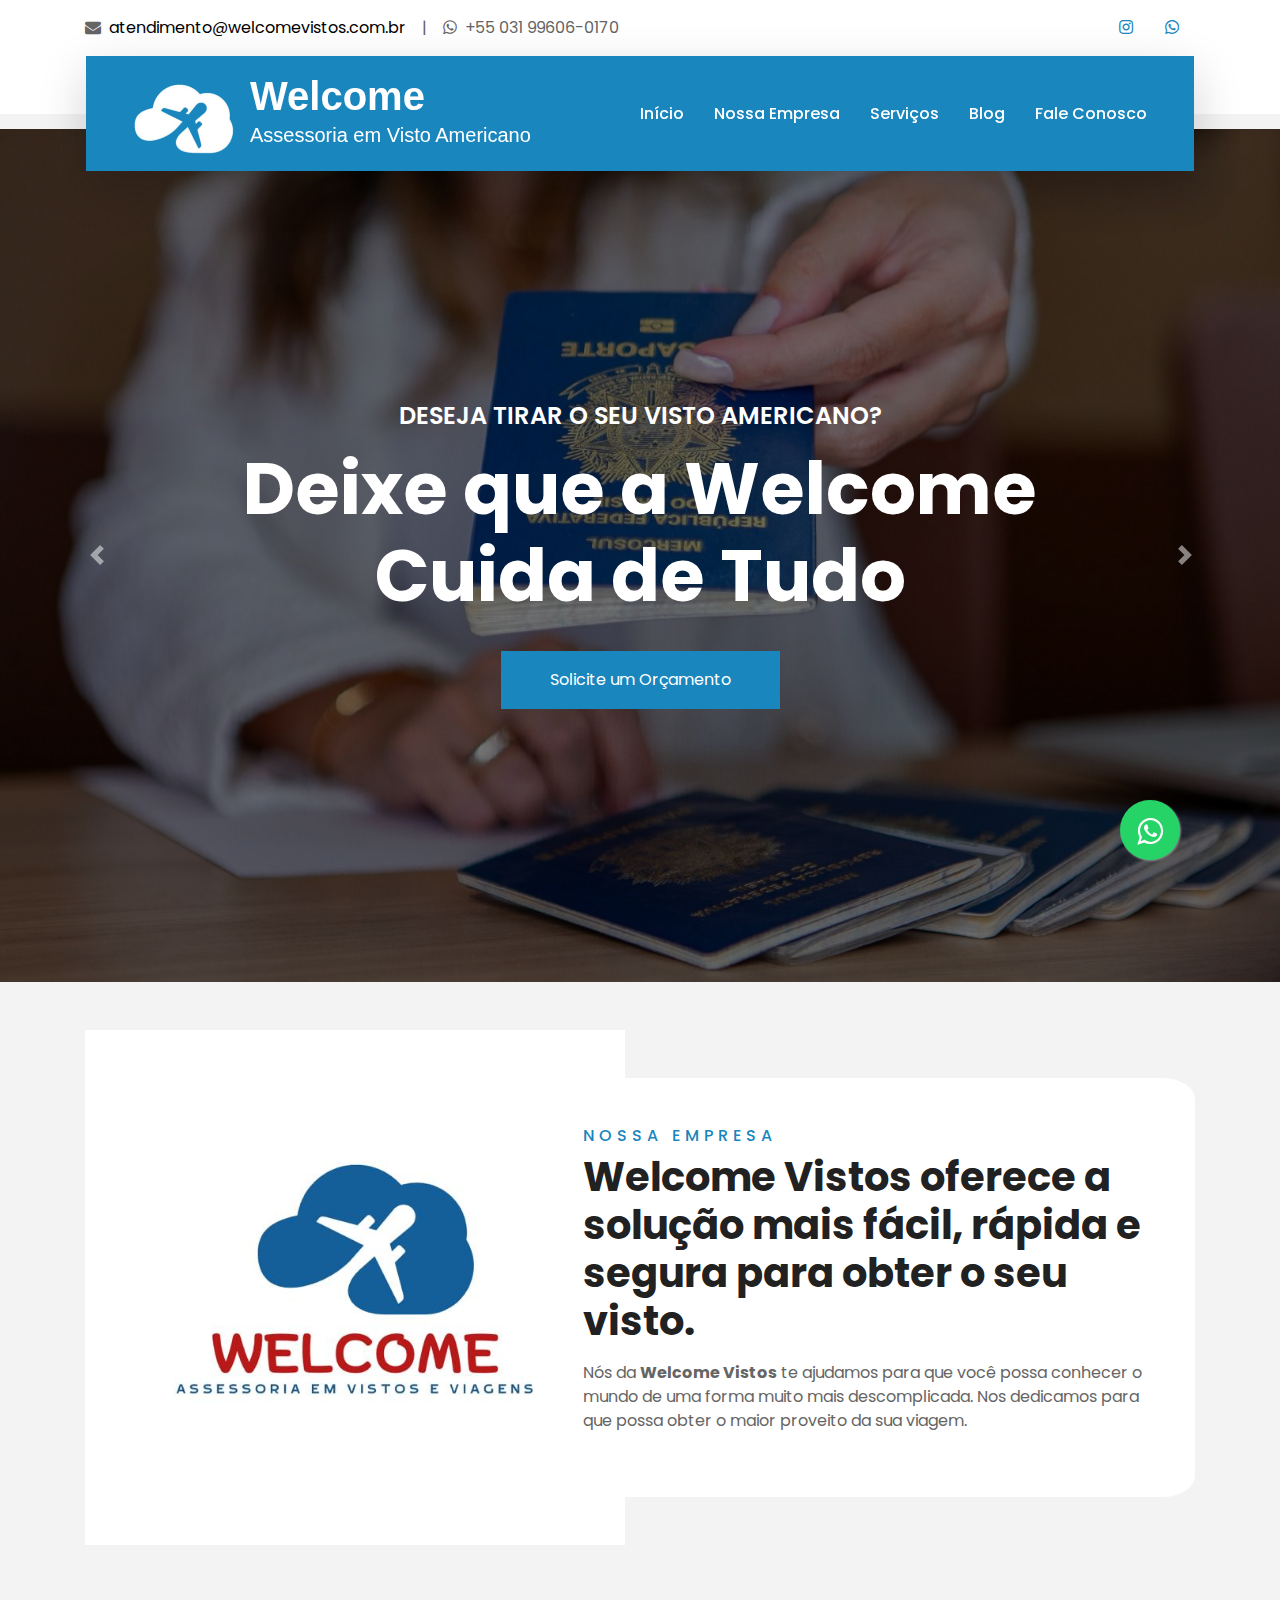
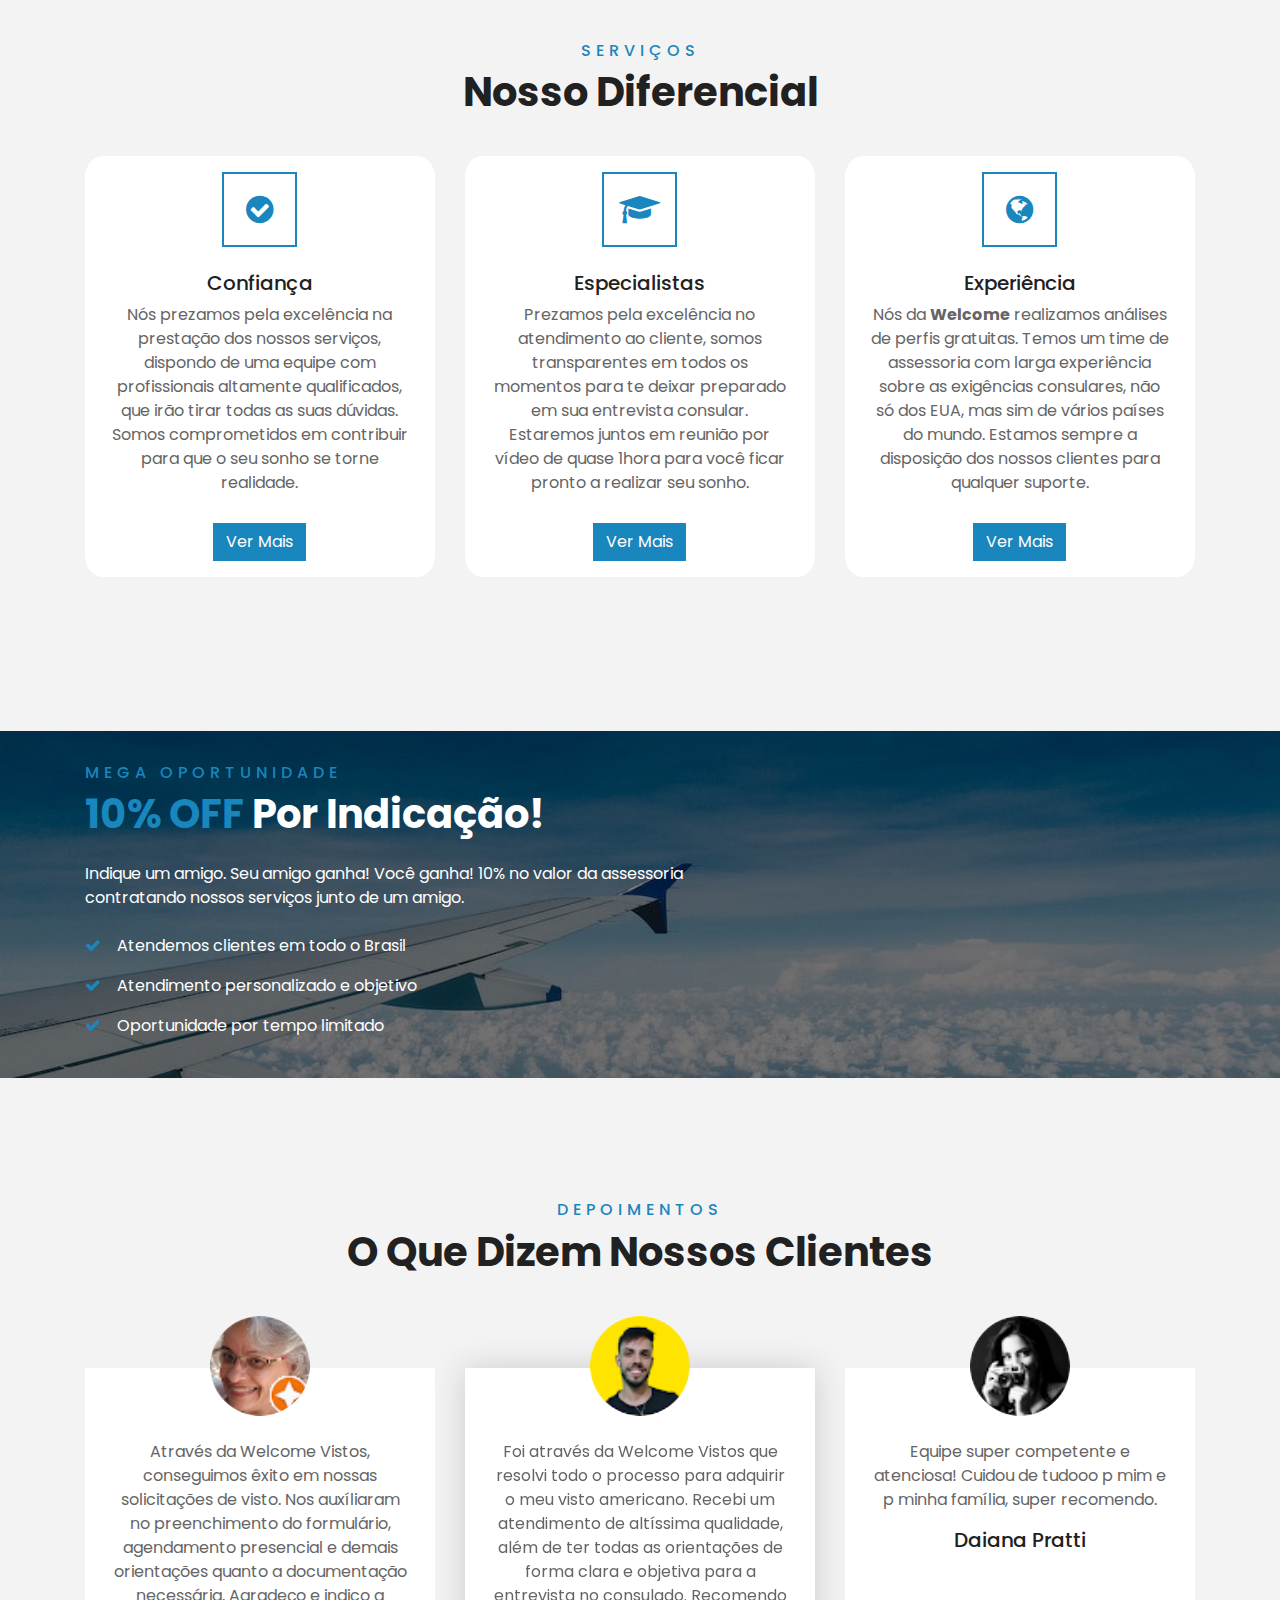
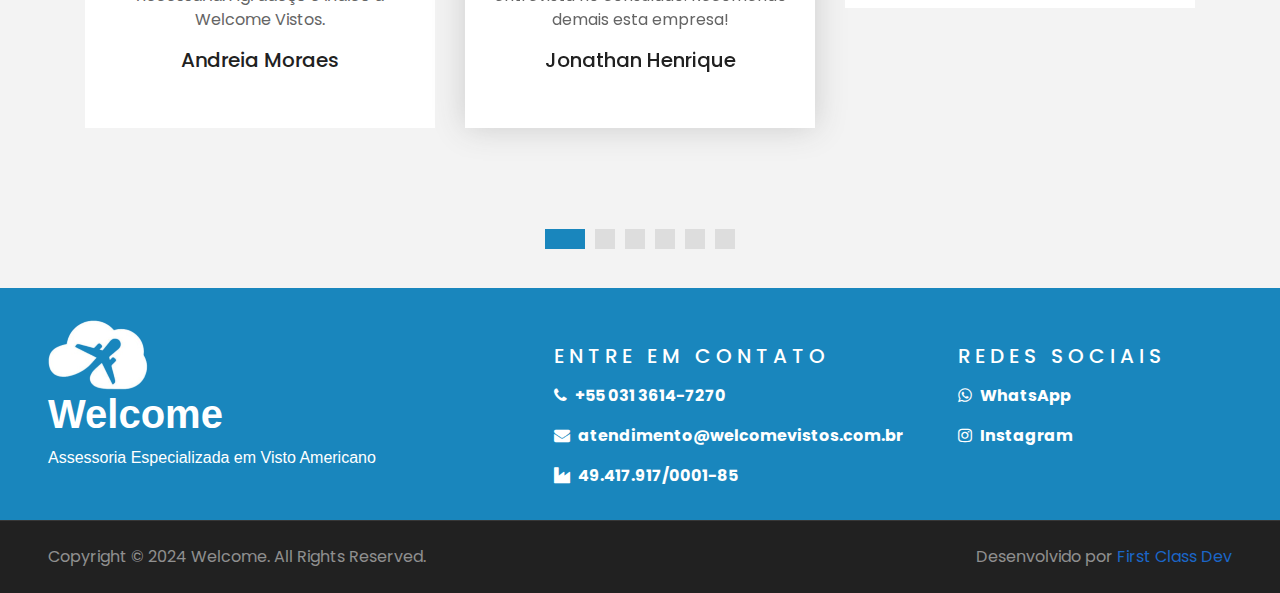
==== index.html @ 3f9b00e1 "Update info" ====
<!DOCTYPE html>
<html lang="en">

<head>
    <meta charset="utf-8">
    <title>Welcome</title>
    <meta content="width=device-width, initial-scale=1.0" name="viewport">
    <meta content="Welcome" name="keywords">
    <meta content="Assesoria Especializada em Visto Americano" name="description">
    <link href="img/Welcome.ico" rel="icon">
    <link rel="preconnect" href="https://fonts.gstatic.com">
    <link href="https://fonts.googleapis.com/css2?family=Poppins:wght@400;500;600;700&display=swap" rel="stylesheet"> 
    <link href="https://cdnjs.cloudflare.com/ajax/libs/font-awesome/5.10.0/css/all.min.css" rel="stylesheet">
    <link href="lib/owlcarousel/assets/owl.carousel.min.css" rel="stylesheet">
    <link href="lib/tempusdominus/css/tempusdominus-bootstrap-4.min.css" rel="stylesheet" />
    <link href="https://fonts.cdnfonts.com/css/biski-trial" rel="stylesheet">
    <link href="css/style.css" rel="stylesheet">
</head>

<body>
    <!-- Topbar Start -->
    <div class="container-fluid bg-light pt-3 d-none d-lg-block">
        <div class="container">
            <div class="row">
                <div class="col-lg-6 text-center text-lg-left mb-2 mb-lg-0">
                    <div class="d-inline-flex align-items-center">
                        <p><i class="fa fa-envelope mr-2"></i><a href="mailto:atendimento@welcomevistos.com.br" style="color: #000000;">atendimento@welcomevistos.com.br</a></p>
                        <p class="text-body px-3">|</p>
                        <p><i class="fa fa-whatsapp mr-2"></i>+55 031 99606-0170</p>
                    </div>
                </div>
                <div class="col-lg-6 text-center text-lg-right">
                    <div class="d-inline-flex align-items-center">
                        <a class="text-primary px-3" href="https://www.instagram.com/welcomevistos/">
                            <i class="fab fa-instagram"></i>
                        </a>
                        <a class="text-primary px-3" href="https://wa.me/5531996060170">
                            <i class="fab fa-whatsapp"></i>
                        </a>
                    </div>
                </div>
            </div>
        </div>
    </div>
    <!-- Topbar End -->

    <!-- Navbar Start -->
    <div class="container-fluid position-relative nav-bar p-0">
        <div class="container-lg position-relative p-0 px-lg-3" style="z-index: 9;">
            <nav class="navbar navbar-expand-lg bg-azul navbar-light shadow-lg py-3 py-lg-0 pl-3 pl-lg-5">
                <a href="" class="navbar-brand">
                    <img src="img/aviao-removebg-preview (1).png" alt="Image">
                </a>
                <a href="" class="navbar-brand">
                    <h1 class="m-0 text-primary"><span class="text-light-navbar">Welcome</h1>
                    <p span class="text-light-navbar">Assessoria em Visto Americano</p>
                </a>
                <button type="button" class="navbar-toggler" data-toggle="collapse" data-target="#navbarCollapse">
                    <span class="navbar-toggler-icon"><i class="fa fa-2x fa-bars mx-auto mb-4"></i></span>
                </button>
                <div class="collapse navbar-collapse justify-content-between px-3" id="navbarCollapse">
                    <div class="navbar-nav ml-auto py-0">
                        <a href="./index.html" class="nav-item nav-link active">Início</a>
                        <a href="./about.html" class="nav-item nav-link">Nossa Empresa</a>
                        <a href="./service.html" class="nav-item nav-link">Serviços</a>
                        <a href="./blog.html" class="nav-item nav-link">Blog</a>
                        <a href="./contact.html" class="nav-item nav-link">Fale Conosco</a>
                    </div>
                </div>
            </nav>
        </div>
    </div>
    <!-- Navbar End -->

    <!-- Carousel Start -->
    <div class="container-fluid p-0">
        <div id="header-carousel" class="carousel slide" data-ride="carousel">
            <div class="carousel-inner">
                <div class="carousel-item active">
                    <img class="w-100" src="img/Angela/imgA_03.jpg" alt="Image">
                    <div class="carousel-caption d-flex flex-column align-items-center justify-content-center">
                        <div class="p-3" style="max-width: 900px;">
                            <h4 class="text-white text-uppercase mb-md-3">Deseja tirar o seu visto americano?</h4>
                            <h1 class="display-3 text-white mb-md-4">Deixe que a Welcome Cuida de Tudo</h1>
                            <a href="./contact.html" class="btn btn-primary py-md-3 px-md-5 mt-2">Solicite um Orçamento</a>
                        </div>
                    </div>
                </div>
                <div class="carousel-item">
                    <img class="w-100" src="img/Angela/imgA_02.jpg" alt="Image">
                    <div class="carousel-caption d-flex flex-column align-items-center justify-content-center">
                        <div class="p-3" style="max-width: 900px;">
                            <h4 class="text-white text-uppercase mb-md-3">Assessoria Profissional Completa</h4>
                            <h1 class="display-3 text-white mb-md-4">Análise de Perfil<br/>100% Gratuita</h1>
                            <a href="./service.html" class="btn btn-primary py-md-3 px-md-5 mt-2">Saiba Mais</a>
                        </div>
                    </div>
                </div>
                <div class="carousel-item">
                    <img class="w-100" src="img/Angela/imgA_04.jpg" alt="Image">
                    <div class="carousel-caption d-flex flex-column align-items-center justify-content-center">
                        <div class="p-3" style="max-width: 900px;">
                            <h4 class="text-white text-uppercase mb-md-3">Precisa de um passaporte?</h4>
                            <h1 class="display-3 text-white mb-md-4">Viaje Tranquilo com a Welcome</h1>
                            <a href="#sobre" class="btn btn-primary py-md-3 px-md-5 mt-2">Descubra Agora</a>
                        </div>
                    </div>
                </div>
                <div class="carousel-item">
                    <img class="w-100" src="img/Angela/imgA_05.jpg" alt="Image">
                    <div class="carousel-caption d-flex flex-column align-items-center justify-content-center">
                        <div class="p-3" style="max-width: 900px;">
                            <h4 class="text-white text-uppercase mb-md-3">Assessoria em Vistos e Viagens</h4>
                            <h1 class="display-3 text-white mb-md-4">A Viagem dos Seus Sonhos Começa Aqui</h1>
                            <a href="#sobre" class="btn btn-primary py-md-3 px-md-5 mt-2">Descubra Agora</a>
                        </div>
                    </div>
                </div>
            </div>
            <a class="carousel-control-prev" href="#header-carousel" data-slide="prev">
                <div class="btn" style="width: 45px; height: 45px;">
                    <span class="carousel-control-prev-icon mb-n2"></span>
                </div>
            </a>
            <a class="carousel-control-next" href="#header-carousel" data-slide="next">
                <div class="btn" style="width: 45px; height: 45px;">
                    <span class="carousel-control-next-icon mb-n2"></span>
                </div>
            </a>
        </div>
    </div>
    <!-- Carousel End -->

    <!-- About Start -->
    <div class="container-fluid py-5" id="sobre">
        <div class="container pt-5">
            <div class="row">
                <div class="col-lg-6 pt-5 pb-lg-5" style="min-height: 500px;">
                    <div class="position-relative h-100">
                        <img class="position-absolute w-100 h-100" src="img/logo_index.jpg" style="object-fit: cover;">
                    </div>
                </div>
                <div class="col-lg-6 pt-5 pb-lg-5">
                    <div class="about-text bg-white-border p-4 p-lg-5 my-lg-5">
                        <h6 class="text-primary text-uppercase" style="letter-spacing: 5px;" >Nossa Empresa</h6>
                        <h1 class="mb-3">Welcome Vistos oferece a solução mais fácil, rápida e segura para obter o seu visto.</h1>
                        <p>
                            Nós da <b>Welcome Vistos</b> te ajudamos para que você possa conhecer o mundo de uma forma muito mais descomplicada. 
                            Nos dedicamos para que possa obter o maior proveito da sua viagem.
                        </p>
                    </div>
                </div>
            </div>
        </div>
    </div>
    <!-- About End -->

    <!-- Service Start -->
    <div class="container-fluid py-5">
        <div class="container pt-5 pb-3">
            <div class="text-center mb-3 pb-3">
                <h6 class="text-primary text-uppercase" style="letter-spacing: 5px;">Serviços</h6>
                <h1>Nosso Diferencial</h1>
            </div>
            <div class="row">
                <div class="col-lg-4 col-md-6 mb-4">
                    <div class="service-item bg-white-border text-center mb-2 py-5 px-4">
                        <i class="fa fa-2x fa-check-circle mx-auto mb-4"></i>
                        <h5 class="mb-2">Confiança</h5>
                        <p class="m-0">
                            Nós prezamos pela excelência na prestação dos nossos serviços, dispondo de uma equipe 
                            com profissionais altamente qualificados, que irão tirar todas as suas dúvidas. Somos 
                            comprometidos em contribuir para que o seu sonho se torne realidade.
                        </p><br/>
                        <a href="service.html" class="btn btn-primary mt-1">Ver Mais</a>
                    </div>
                </div>
                <div class="col-lg-4 col-md-6 mb-4">
                    <div class="service-item bg-white-border text-center mb-2 py-5 px-4">
                        <i class="fa fa-2x fa-graduation-cap mx-auto mb-4"></i>
                        <h5 class="mb-2">Especialistas</h5>
                        <p class="m-0">
                            Prezamos pela excelência no atendimento ao cliente, somos transparentes em todos os momentos 
                            para te deixar preparado em sua entrevista consular. Estaremos juntos em reunião por vídeo 
                            de quase 1hora para você ficar pronto a realizar seu sonho.
                        </p><br/>
                        <a href="service.html" class="btn btn-primary mt-1">Ver Mais</a>
                    </div>
                </div>
                <div class="col-lg-4 col-md-6 mb-4">
                    <div class="service-item bg-white-border text-center mb-2 py-5 px-4">
                        <i class="fa-2x fa fa-globe mx-auto mb-4"></i>
                        <h5 class="mb-2">Experiência</h5>
                        <p class="m-0">
                            Nós da <b>Welcome</b> realizamos análises de perfis gratuitas. Temos um time de assessoria com larga
                            experiência sobre as exigências consulares, não só dos EUA, mas sim de vários 
                            países do mundo. Estamos sempre a disposição dos nossos clientes para qualquer suporte.
                        </p><br/>
                        <a href="service.html" class="btn btn-primary mt-1">Ver Mais</a>
                    </div>
                </div>
            </div>
        </div>
    </div>
    <!-- Service End -->

    <!-- Registration Start -->
    <div class="container-fluid bg-registration py-5" style="margin: 90px 0;">
        <div class="container py-5">
            <div class="row align-items-center">
                <div class="col-lg-7 mb-5 mb-lg-0">
                    <div class="mb-4">
                        <h6 class="text-primary text-uppercase" style="letter-spacing: 5px;">Mega Oportunidade</h6>
                        <h1 class="text-white"><span class="text-primary">10% OFF </span> Por Indicação!</h1>
                    </div>
                    <p class="text-white">
                        Indique um amigo. Seu amigo ganha! Você ganha! 10% no valor da assessoria contratando nossos serviços junto de um amigo.
                    </p>
                    <ul class="list-inline text-white m-0">
                        <li class="py-2"><i class="fa fa-check text-primary mr-3"></i>Atendemos clientes em todo o Brasil</li>
                        <li class="py-2"><i class="fa fa-check text-primary mr-3"></i>Atendimento personalizado e objetivo</li>
                        <li class="py-2"><i class="fa fa-check text-primary mr-3"></i>Oportunidade por tempo limitado</li>
                    </ul>
                </div>
                <div class="col-lg-5">
                    <!-- <div class="card border-0">
                        <div class="card-header bg-primary text-center p-4">
                            <h1 class="text-white m-0">Entre em Contato</h1>
                        </div>
                        <div class="card-body rounded-bottom bg-white p-5">
                            <form>
                                <div class="form-group">
                                    <input type="text" class="form-control p-4" placeholder="Nome Completo" required="required" />
                                </div>
                                <div class="form-group">
                                    <input type="email" class="form-control p-4" placeholder="Email" required="required" />
                                </div>
                                <div class="form-group">
                                    <select class="custom-select px-4" style="height: 47px;">
                                        <option selected>Sua Situação</option>
                                        <option value="1">Tirar o Visto</option>
                                        <option value="2">Renovar o Visto</option>
                                    </select>
                                </div>
                                <div>
                                    <button class="btn btn-primary btn-block py-3" type="submit">Enviar</button>
                                </div>
                            </form>
                        </div>
                    </div> -->
                </div>
            </div>
        </div>
    </div>
    <!-- Registration End -->

    <!-- Testimonial Start -->
    <div class="container-fluid py-5">
        <div class="container py-5">
            <div class="text-center mb-3 pb-3">
                <h6 class="text-primary text-uppercase" style="letter-spacing: 5px;">Depoimentos</h6>
                <h1>O Que Dizem Nossos Clientes</h1>
            </div>
            <div class="owl-carousel testimonial-carousel">
                <div class="text-center pb-4">
                    <img class="img-fluid-feedback mx-auto" src="./img/feedback/cli01.png" style="width: 100px; height: 100px;" >
                    <div class="testimonial-text bg-white p-4 mt-n5">
                        <p class="mt-5">
                            Foi através da Welcome Vistos que resolvi todo o processo para adquirir o meu visto americano. 
                            Recebi um atendimento de altíssima qualidade, além de ter todas as orientações de forma clara 
                            e objetiva para a entrevista no consulado. Recomendo demais esta empresa!
                        </p>
                        <h5 class="text-truncate">Jonathan Henrique</h5>
                    </div>
                </div>
                <div class="text-center">
                    <img class="img-fluid-feedback mx-auto" src="./img/feedback/cli02.png" style="width: 100px; height: 100px;" >
                    <div class="testimonial-text bg-white p-4 mt-n5">
                        <p class="mt-5">
                            Equipe super competente e atenciosa! Cuidou de tudooo p mim e p minha família, super recomendo.
                        </p>
                        <h5 class="text-truncate">Daiana Pratti</h5>
                    </div>
                </div>
                <div class="text-center">
                    <img class="img-fluid-feedback mx-auto" src="./img/feedback/cli04.png" style="width: 100px; height: 100px;" >
                    <div class="testimonial-text bg-white p-4 mt-n5">
                        <p class="mt-5">
                            Precisei renovar um visto em cima da hora e só a passagem para Brasília me custaria R$2.000,00. 
                            Contratei a Welcome Vistos e o despachante deles foi no meu lugar e resolveu tudo pra mim. 
                            A economia de tempo e dinheiro foi enorme. Antes de contrata-los cotei com outras empresas de 
                            BH mas nenhuma outra conseguiu me atender devido ao prazo curto; a welcome me atendeu e resolveu.
                        </p>
                        <h5 class="text-truncate">Carlos Augusto Branco</h5>
                    </div>
                </div>
                <!-- <div class="text-center">
                    <img class="img-fluid-feedback mx-auto" src="./img/feedback/cli05.png" style="width: 100px; height: 100px;" >
                    <div class="testimonial-text bg-white p-4 mt-n5">
                        <p class="mt-5">
                            Amei o trabalho! Foram muito rápidos!
                        </p>
                        <h5 class="text-truncate">Júnia Dayrell</h5>
                    </div>
                </div> -->
                <!-- <div class="text-center">
                    <img class="img-fluid-feedback mx-auto" src="./img/feedback/cli06.png" style="width: 100px; height: 100px;" >
                    <div class="testimonial-text bg-white p-4 mt-n5">
                        <p class="mt-5">Atendimento excelente, trasmite confiança e resultado!!!!
                        </p>
                        <h5 class="text-truncate">Rafael Bachega Magela</h5>
                    </div>
                </div>
                <div class="text-center">
                    <img class="img-fluid-feedback mx-auto" src="./img/feedback/cli07.png" style="width: 100px; height: 100px;" >
                    <div class="testimonial-text bg-white p-4 mt-n5">
                        <p class="mt-5">Empresa de confiança, suporte excelente. Minha família tirou o visto com muita agilidade!!! Recomendo
                        </p>
                        <h5 class="text-truncate">Vivian Coelho</h5>
                    </div>
                </div>
                <div class="text-center">
                    <img class="img-fluid-feedback mx-auto" src="./img/feedback/cli08.png" style="width: 100px; height: 100px;" >
                    <div class="testimonial-text bg-white p-4 mt-n5">
                        <p class="mt-5">Excelente serviço prestado. Pessoal muito prestativo e atencioso, tiraram todas minhas dúvidas sem demora. Recomendo!!! Meu processo foi facilitado e deu tudo certo!
                        </p>
                        <h5 class="text-truncate">Murilo Freitas</h5>
                    </div>
                </div>
                <div class="text-center">
                    <img class="img-fluid-feedback mx-auto" src="./img/feedback/cli09.png" style="width: 100px; height: 100px;" >
                    <div class="testimonial-text bg-white p-4 mt-n5">
                        <p class="mt-5">Ainda não realizei o meu processo com eles, mas em breve eu e minha família iremos tirar o visto americano para ir na copa do mundo e irei contratar a assessoria da Welcome com certeza, pois tenho recebido ótimas recomendações.
                        </p>
                        <h5 class="text-truncate">Alexandre De Souza</h5>
                    </div>
                </div>
                <div class="text-center">
                    <img class="img-fluid-feedback mx-auto" src="./img/feedback/cli10.png" style="width: 100px; height: 100px;" >
                    <div class="testimonial-text bg-white p-4 mt-n5">
                        <p class="mt-5">Foi um serviço maravilhoso. Sempre disponíveis e auxiliaram em todas as fases.<br>Recomendo.
                        </p>
                        <h5 class="text-truncate">Helena Drummond</h5>
                    </div>
                </div>
                <div class="text-center">
                    <img class="img-fluid-feedback mx-auto" src="./img/feedback/cli11.png" style="width: 100px; height: 100px;" >
                    <div class="testimonial-text bg-white p-4 mt-n5">
                        <p class="mt-5">Fiz contato com a Welcome Vistos e tiraram todas as minhas dúvidas. Equipe nota 10.
                        </p>
                        <h5 class="text-truncate">Alexandre Rodrigues Souza</h5>
                    </div>
                </div>
                <div class="text-center">
                    <img class="img-fluid-feedback mx-auto" src="./img/feedback/cli12.png" style="width: 100px; height: 100px;" >
                    <div class="testimonial-text bg-white p-4 mt-n5">
                        <p class="mt-5">Nossa experiência com a Welcome foi perfeita. Refizemos os nossos vistos americanos e deu tudo certinho!! Economizamos tempo e nos deu muita segurança.
                        </p>
                        <h5 class="text-truncate">Fátima Diniz</h5>
                    </div>
                </div>
                <div class="text-center">
                    <img class="img-fluid-feedback mx-auto" src="./img/feedback/cli13.png" style="width: 100px; height: 100px;" >
                    <div class="testimonial-text bg-white p-4 mt-n5">
                        <p class="mt-5">Excelentea o atendimento, informações precisas e a Ângela foi de uma educação incrível...tudo muito rápido e seguro, recomendo!!!
                        </p>
                        <h5 class="text-truncate">Ana Tolentino</h5>
                    </div>
                </div>
                <div class="text-center">
                    <img class="img-fluid-feedback mx-auto" src="./img/feedback/cli14.png" style="width: 100px; height: 100px;" >
                    <div class="testimonial-text bg-white p-4 mt-n5">
                        <p class="mt-5">O serviço prestado foi excepcional em todos os aspectos. Desde o atendimento de altíssima qualidade até a execução do processo de forma ágil e sem nenhum imprevisto, toda a experiência foi marcada por profissionalismo e eficiência.
                        </p>
                        <h5 class="text-truncate">Renato Figueiredo</h5>
                    </div>
                </div> -->
                <div class="text-center">
                    <img class="img-fluid-feedback mx-auto" src="./img/feedback/cli15.png" style="width: 100px; height: 100px;" >
                    <div class="testimonial-text bg-white p-4 mt-n5">
                        <p class="mt-5">
                            Atendimento e qualidade impecáveis! Fomos muito bem orientados e conduzidos pela senhorita Angela para conseguir nosso visto americano. Desde o adiantamento da entrevista em quase 7 meses até as principais dicas durante a entrevista! Indico a empresa com total confiança!
                        </p>
                        <h5 class="text-truncate">Marcelo Bernardes</h5>
                    </div>
                </div>
                <div class="text-center">
                    <img class="img-fluid-feedback mx-auto" src="./img/feedback/cli16.png" style="width: 100px; height: 100px;" >
                    <div class="testimonial-text bg-white p-4 mt-n5">
                        <p class="mt-5">
                            O serviço prestado superou as expectativas, apesar da distância geográfica, todo atendimento ocorreu on-line e ficamos super satisfeitos com o resultado, fizemos duas renovações e um novo visto para nossa filha de 2 anos. Parabéns, recomendo os serviços.
                        </p>
                        <h5 class="text-truncate">Wemerson Quéfren</h5>
                    </div>
                </div>
                <div class="text-center">
                    <img class="img-fluid-feedback mx-auto" src="./img/feedback/cli17.png" style="width: 100px; height: 100px;" >
                    <div class="testimonial-text bg-white p-4 mt-n5">
                        <p class="mt-5">
                            Através  da Welcome Vistos, conseguimos êxito em nossas solicitações de visto.
Nos auxíliaram no preenchimento do formulário, agendamento presencial e demais orientações quanto a documentação necessária.
Agradeço e indico a Welcome Vistos.
                        </p>
                        <h5 class="text-truncate">Andreia Moraes</h5>
                    </div>
                </div>
            </div>
        </div>
    </div>
    <!-- Testimonial End -->


    <!-- WhatsApp -->
    <link rel="stylesheet" href="https://maxcdn.bootstrapcdn.com/font-awesome/4.5.0/css/font-awesome.min.css">
    <a href="https://web.whatsapp.com/send?phone=55031996060170&text=Ol%C3%A1,%20meu%20nome%20%C3%A9" style="position:fixed;width:60px;height:60px;bottom:40px;right:100px;background-color:#25d366;color:#FFF;border-radius:50px;text-align:center;font-size:30px;box-shadow: 1px 1px 2px #888; z-index:1000;" target="_blank">
        <i style="margin-top:16px" class="fa fa-whatsapp"></i>
    </a>
    <!-- <link rel="stylesheet" href="https://maxcdn.bootstrapcdn.com/font-awesome/4.5.0/css/font-awesome.min.css">
    <a href="https://wa.me/555531996060170?text=Vim%20pelo%20Site" style="position:fixed;width:60px;height:60px;bottom:40px;right:100px;background-color:#25d366;color:#FFF;border-radius:50px;text-align:center;font-size:30px;box-shadow: 1px 1px 2px #888; z-index:1000;" target="_blank">
        <i style="margin-top:16px" class="fa fa-whatsapp"></i>
    </a> -->

    <!-- Footer Start -->
    <div class="container-fluid bg-azul text-white-50 py-5 px-sm-3 px-lg-5">
        <div class="row pt-5">
            <div class="col-lg-5 col-md-1 mb-auto">
                    <img src="img/aviao-removebg-preview (1).png" alt="Image">
                    <h1 class="text-light-navbar">Welcome</h1>
                    <p span class="text-light-navbar">Assessoria Especializada em Visto Americano</p>
            </div>
            <div class="col-lg-4 col-md-6 mb-auto">
                <h5 class="text-white text-uppercase mt-4 mb-3" style="letter-spacing: 5px;">Entre em Contato</h5>
                <p span class="text-white"><b><i class="fa fa-phone mr-2"></i>+55 031 3614-7270</b></p>
                <p span class="text-white"><b><i class="fa fa-envelope mr-2"></i>atendimento@welcomevistos.com.br</b></p>
                <p span class="text-white"><b><i class="fa fa-industry mr-2"></i>49.417.917/0001-85</b></p>
            </div>
            <div class="col-lg-3 col-md-6 mb-auto">
                <h5 class="text-white text-uppercase mt-4 mb-3" style="letter-spacing: 5px;">Redes sociais</h5>
                <p span class="text-white"><b><i class="fa fa-whatsapp mr-2"></i><a style="color: #FFF;" href="https://wa.me/555531996060170?text=Vim%20pelo%20Site/">WhatsApp</a></b></p>
                <p span class="text-white"><b><i class="fa fa-instagram mr-2"></i><a style="color: #FFF;" href="https://www.instagram.com/welcomevistos/">Instagram</a></b></p>
            </div>
        </div>
    </div>
    <div class="container-fluid bg-dark text-white border-top py-4 px-sm-3 px-md-5" style="border-color: rgba(256, 256, 256, .1) !important;">
        <div class="row">
            <div class="col-lg-6 text-center text-md-left mb-3 mb-md-0">
                <p class="m-0 text-white-50">Copyright &copy; 2024 Welcome. All Rights Reserved.</a>
                </p>
            </div>
            <div class="col-lg-6 text-center text-md-right">
                <p class="m-0 text-white-50">Desenvolvido por <a href="https://firstclassdev.com.br/">First Class Dev</a></p>
            </div>
        </div>
    </div>
    <!-- Footer End -->

    <!-- Back to Top -->
    <a href="#" class="btn btn-lg btn-primary btn-lg-square back-to-top"><i class="fa fa-angle-double-up"></i></a>

    <script src="https://code.jquery.com/jquery-3.4.1.min.js"></script>
    <script src="https://stackpath.bootstrapcdn.com/bootstrap/4.4.1/js/bootstrap.bundle.min.js"></script>
    <script src="lib/easing/easing.min.js"></script>
    <script src="lib/owlcarousel/owl.carousel.min.js"></script>
    <script src="lib/tempusdominus/js/moment.min.js"></script>
    <script src="lib/tempusdominus/js/moment-timezone.min.js"></script>
    <script src="lib/tempusdominus/js/tempusdominus-bootstrap-4.min.js"></script>
    <script src="mail/jqBootstrapValidation.min.js"></script>
    <script src="mail/contact.js"></script>
    <script src="js/main.js"></script>
</body>

</html>
---- css/style.css ----
:root {
  --blue: #007bff;
  --indigo: #6610f2;
  --purple: #6f42c1;
  --pink: #e83e8c;
  --red: #dc3545;
  --orange: #fd7e14;
  --yellow: #ffc107;
  --green: #2b71cc;
  --teal: #20c997;
  --cyan: #17a2b8;
  --white: #fff;
  --gray: #6c757d;
  --gray-dark: #343a40;
  --primary: #1a7da5;
  --secondary: #f4faec;
  --success: #e3f2fa;
  --info: #17a2b8;
  --warning: #ffc107;
  --danger: #dc3545;
  --light: #FFFFFF;
  --dark: #212121;
  --breakpoint-xs: 0;
  --breakpoint-sm: 576px;
  --breakpoint-md: 768px;
  --breakpoint-lg: 992px;
  --breakpoint-xl: 1200px;
  --font-family: 'Biski Trial', sans-serif;
  --font-family-sans-serif: "Poppins", sans-serif;
  --font-family-monospace: SFMono-Regular, Menlo, Monaco, Consolas, "Liberation Mono", "Courier New", monospace;
}

*,
*::before,
*::after {
  box-sizing: border-box;
}

html {
  font-family: sans-serif;
  line-height: 1.15;
  -webkit-text-size-adjust: 100%;
  -webkit-tap-highlight-color: rgba(0, 0, 0, 0);
}

article, aside, figcaption, figure, footer, header, hgroup, main, nav, section {
  display: block;
}

body {
  margin: 0;
  font-family: "Poppins", sans-serif;
  font-size: 1rem;
  font-weight: 400;
  line-height: 1.5;
  color: #656565;
  text-align: left;
  background-color: #F3F3F3;
}

[tabindex="-1"]:focus:not(:focus-visible) {
  outline: 0 !important;
}

hr {
  box-sizing: content-box;
  height: 0;
  overflow: visible;
}

h1, h2, h3, h4, h5, h6 {
  margin-top: 0;
  margin-bottom: 0.5rem;
}

p {
  margin-top: 0;
  margin-bottom: 1rem;
}

abbr[title],
abbr[data-original-title] {
  text-decoration: underline;
  text-decoration: underline dotted;
  cursor: help;
  border-bottom: 0;
  text-decoration-skip-ink: none;
}

address {
  margin-bottom: 1rem;
  font-style: normal;
  line-height: inherit;
}

ol,
ul,
dl {
  margin-top: 0;
  margin-bottom: 1rem;
}

ol ol,
ul ul,
ol ul,
ul ol {
  margin-bottom: 0;
}

dt {
  font-weight: 700;
}

dd {
  margin-bottom: .5rem;
  margin-left: 0;
}

blockquote {
  margin: 0 0 1rem;
}

b,
strong {
  font-weight: bolder;
}

small {
  font-size: 80%;
}

sub,
sup {
  position: relative;
  font-size: 75%;
  line-height: 0;
  vertical-align: baseline;
}

sub {
  bottom: -.25em;
}

sup {
  top: -.5em;
}

a {
  color: #1b66c7;
  text-decoration: none;
  background-color: transparent;
}

a:link {
  /* color: #ffffff; */
  text-decoration: none;
 }

a:hover {
  color: #1860a3;
  text-decoration: underline;
}

a:not([href]):not([class]) {
  color: inherit;
  text-decoration: none;
}

a:not([href]):not([class]):hover {
  color: inherit;
  text-decoration: none;
}

pre,
code,
kbd,
samp {
  font-family: SFMono-Regular, Menlo, Monaco, Consolas, "Liberation Mono", "Courier New", monospace;
  font-size: 1em;
}

pre {
  margin-top: 0;
  margin-bottom: 1rem;
  overflow: auto;
  -ms-overflow-style: scrollbar;
}

figure {
  margin: 0 0 1rem;
}

img {
  vertical-align: middle;
  border-style: none;
}

svg {
  overflow: hidden;
  vertical-align: middle;
}

table {
  border-collapse: collapse;
}

caption {
  padding-top: 0.75rem;
  padding-bottom: 0.75rem;
  color: #6c757d;
  text-align: left;
  caption-side: bottom;
}

th {
  text-align: inherit;
  text-align: -webkit-match-parent;
}

label {
  display: inline-block;
  margin-bottom: 0.5rem;
}

button {
  border-radius: 0;
}

button:focus {
  outline: 1px dotted;
  outline: 5px auto -webkit-focus-ring-color;
}

input,
button,
select,
optgroup,
textarea {
  margin: 0;
  font-family: inherit;
  font-size: inherit;
  line-height: inherit;
}

button,
input {
  overflow: visible;
}

button,
select {
  text-transform: none;
}

[role="button"] {
  cursor: pointer;
}

select {
  word-wrap: normal;
}

button,
[type="button"],
[type="reset"],
[type="submit"] {
  -webkit-appearance: button;
}

button:not(:disabled),
[type="button"]:not(:disabled),
[type="reset"]:not(:disabled),
[type="submit"]:not(:disabled) {
  cursor: pointer;
}

button::-moz-focus-inner,
[type="button"]::-moz-focus-inner,
[type="reset"]::-moz-focus-inner,
[type="submit"]::-moz-focus-inner {
  padding: 0;
  border-style: none;
}

input[type="radio"],
input[type="checkbox"] {
  box-sizing: border-box;
  padding: 0;
}

textarea {
  overflow: auto;
  resize: vertical;
}

fieldset {
  min-width: 0;
  padding: 0;
  margin: 0;
  border: 0;
}

legend {
  display: block;
  width: 100%;
  max-width: 100%;
  padding: 0;
  margin-bottom: .5rem;
  font-size: 1.5rem;
  line-height: inherit;
  color: inherit;
  white-space: normal;
}

@media (max-width: 1200px) {
  legend {
    font-size: calc(1.275rem + 0.3vw) ;
  }
}

progress {
  vertical-align: baseline;
}

[type="number"]::-webkit-inner-spin-button,
[type="number"]::-webkit-outer-spin-button {
  height: auto;
}

[type="search"] {
  outline-offset: -2px;
  -webkit-appearance: none;
}

[type="search"]::-webkit-search-decoration {
  -webkit-appearance: none;
}

::-webkit-file-upload-button {
  font: inherit;
  -webkit-appearance: button;
}

output {
  display: inline-block;
}

summary {
  display: list-item;
  cursor: pointer;
}

template {
  display: none;
}

[hidden] {
  display: none !important;
}

h1, h2, h3, h4, h5, h6,
.h1, .h2, .h3, .h4, .h5, .h6 {
  margin-bottom: 0.5rem;
  font-weight: 500;
  line-height: 1.2;
  color: #212121;
}

h1, .h1 {
  font-size: 2.5rem;
}

@media (max-width: 1200px) {
  h1, .h1 {
    font-size: calc(1.375rem + 1.5vw) ;
  }
}

h2, .h2 {
  font-size: 2rem;
}

@media (max-width: 1200px) {
  h2, .h2 {
    font-size: calc(1.325rem + 0.9vw) ;
  }
}

h3, .h3 {
  font-size: 1.75rem;
}

@media (max-width: 1200px) {
  h3, .h3 {
    font-size: calc(1.3rem + 0.6vw) ;
  }
}

h4, .h4 {
  font-size: 1.5rem;
}

@media (max-width: 500px) {
  h4, .h4 {
    font-size: 0.9rem !important;
  }
}

h5, .h5 {
  font-size: 1.25rem;
}

h6, .h6 {
  font-size: 1rem;
}

.lead {
  font-size: 1.25rem;
  font-weight: 300;
}

.display-1 {
  font-size: 6rem;
  font-weight: 300;
  line-height: 1.2;
}

@media (max-width: 1200px) {
  .display-1 {
    font-size: calc(1.725rem + 5.7vw) ;
  }
}

.display-2 {
  font-size: 5.5rem;
  font-weight: 300;
  line-height: 1.2;
}

@media (max-width: 1200px) {
  .display-2 {
    font-size: calc(1.675rem + 5.1vw) ;
  }
}

.display-3 {
  font-size: 4.5rem;
  font-weight: 300;
  line-height: 1.2;
}

@media (max-width: 1200px) {
  .display-3 {
    font-size: calc(1.575rem + 3.9vw) ;
  }
}

.display-4 {
  font-size: 3.5rem;
  font-weight: 300;
  line-height: 1.2;
}

@media (max-width: 1200px) {
  .display-4 {
    font-size: calc(1.475rem + 2.7vw) ;
  }
}

hr {
  margin-top: 1rem;
  margin-bottom: 1rem;
  border: 0;
  border-top: 1px solid rgba(0, 0, 0, 0.1);
}

small,
.small {
  font-size: 80%;
  font-weight: 400;
}

mark,
.mark {
  padding: 0.2em;
  background-color: #fcf8e3;
}

.list-unstyled {
  padding-left: 0;
  list-style: none;
}

.list-inline {
  padding-left: 0;
  list-style: none;
}

.list-inline-item {
  display: inline-block;
}

.list-inline-item:not(:last-child) {
  margin-right: 0.5rem;
}

.initialism {
  font-size: 90%;
  text-transform: uppercase;
}

.blockquote {
  margin-bottom: 1rem;
  font-size: 1.25rem;
}

.blockquote-footer {
  display: block;
  font-size: 80%;
  color: #6c757d;
}

.blockquote-footer::before {
  content: "\2014\00A0";
}

.img-fluid {
  max-width: 100%;
  height: auto;
}

.img-fluid-feedback {
  max-width: 100%;
  height: auto;
  border-radius: 50px;
}

.img-thumbnail {
  padding: 0.25rem;
  background-color: #F3F3F3;
  border: 1px solid #dee2e6;
  max-width: 100%;
  height: auto;
}

.figure {
  display: inline-block;
}

.figure-img {
  margin-bottom: 0.5rem;
  line-height: 1;
}

.figure-caption {
  font-size: 90%;
  color: #6c757d;
}

code {
  font-size: 87.5%;
  color: #e83e8c;
  word-wrap: break-word;
}

a > code {
  color: inherit;
}

kbd {
  padding: 0.2rem 0.4rem;
  font-size: 87.5%;
  color: #fff;
  background-color: #212529;
}

kbd kbd {
  padding: 0;
  font-size: 100%;
  font-weight: 700;
}

pre {
  display: block;
  font-size: 87.5%;
  color: #212529;
}

pre code {
  font-size: inherit;
  color: inherit;
  word-break: normal;
}

.pre-scrollable {
  max-height: 340px;
  overflow-y: scroll;
}

.container,
.container-fluid,
.container-sm,
.container-md,
.container-lg,
.container-xl {
  width: 100%;
  padding-right: 15px;
  padding-left: 15px;
  margin-right: auto;
  margin-left: auto;
}

@media (min-width: 576px) {
  .container, .container-sm {
    max-width: 540px;
  }
}

@media (min-width: 768px) {
  .container, .container-sm, .container-md {
    max-width: 720px;
  }
}

@media (min-width: 992px) {
  .container, .container-sm, .container-md, .container-lg {
    max-width: 960px;
  }
}

@media (min-width: 1200px) {
  .container, .container-sm, .container-md, .container-lg, .container-xl {
    max-width: 1140px;
  }
}

.row {
  display: flex;
  flex-wrap: wrap;
  margin-right: -15px;
  margin-left: -15px;
}

.no-gutters {
  margin-right: 0;
  margin-left: 0;
}

.no-gutters > .col,
.no-gutters > [class*="col-"] {
  padding-right: 0;
  padding-left: 0;
}

.col-1, .col-2, .col-3, .col-4, .col-5, .col-6, .col-7, .col-8, .col-9, .col-10, .col-11, .col-12, .col,
.col-auto, .col-sm-1, .col-sm-2, .col-sm-3, .col-sm-4, .col-sm-5, .col-sm-6, .col-sm-7, .col-sm-8, .col-sm-9, .col-sm-10, .col-sm-11, .col-sm-12, .col-sm,
.col-sm-auto, .col-md-1, .col-md-2, .col-md-3, .col-md-4, .col-md-5, .col-md-6, .col-md-7, .col-md-8, .col-md-9, .col-md-10, .col-md-11, .col-md-12, .col-md,
.col-md-auto, .col-lg-1, .col-lg-2, .col-lg-3, .col-lg-4, .col-lg-5, .col-lg-6, .col-lg-7, .col-lg-8, .col-lg-9, .col-lg-10, .col-lg-11, .col-lg-12, .col-lg,
.col-lg-auto, .col-xl-1, .col-xl-2, .col-xl-3, .col-xl-4, .col-xl-5, .col-xl-6, .col-xl-7, .col-xl-8, .col-xl-9, .col-xl-10, .col-xl-11, .col-xl-12, .col-xl,
.col-xl-auto {
  position: relative;
  width: 100%;
  padding-right: 15px;
  padding-left: 15px;
}

.col-md-6-center, .col-lg-4-center {
  position: center;
  width: 100%;
  padding-right: 10px;
  padding-left: 10px;
}
.col {
  flex-basis: 0;
  flex-grow: 1;
  max-width: 100%;
}

.row-cols-1 > * {
  flex: 0 0 100%;
  max-width: 100%;
}

.row-cols-2 > * {
  flex: 0 0 50%;
  max-width: 50%;
}

.row-cols-3 > * {
  flex: 0 0 33.33333%;
  max-width: 33.33333%;
}

.row-cols-4 > * {
  flex: 0 0 25%;
  max-width: 25%;
}

.row-cols-5 > * {
  flex: 0 0 20%;
  max-width: 20%;
}

.row-cols-6 > * {
  flex: 0 0 16.66667%;
  max-width: 16.66667%;
}

.col-auto {
  flex: 0 0 auto;
  width: auto;
  max-width: 100%;
}

.col-1 {
  flex: 0 0 8.33333%;
  max-width: 8.33333%;
}

.col-2 {
  flex: 0 0 16.66667%;
  max-width: 16.66667%;
}

.col-3 {
  flex: 0 0 25%;
  max-width: 25%;
}

.col-4 {
  flex: 0 0 33.33333%;
  max-width: 33.33333%;
}

.col-5 {
  flex: 0 0 41.66667%;
  max-width: 41.66667%;
}

.col-6 {
  flex: 0 0 50%;
  max-width: 50%;
}

.col-7 {
  flex: 0 0 58.33333%;
  max-width: 58.33333%;
}

.col-8 {
  flex: 0 0 66.66667%;
  max-width: 66.66667%;
}

.col-9 {
  flex: 0 0 75%;
  max-width: 75%;
}

.col-10 {
  flex: 0 0 83.33333%;
  max-width: 83.33333%;
}

.col-11 {
  flex: 0 0 91.66667%;
  max-width: 91.66667%;
}

.col-12 {
  flex: 0 0 100%;
  max-width: 100%;
}

.order-first {
  order: -1;
}

.order-last {
  order: 13;
}

.order-0 {
  order: 0;
}

.order-1 {
  order: 1;
}

.order-2 {
  order: 2;
}

.order-3 {
  order: 3;
}

.order-4 {
  order: 4;
}

.order-5 {
  order: 5;
}

.order-6 {
  order: 6;
}

.order-7 {
  order: 7;
}

.order-8 {
  order: 8;
}

.order-9 {
  order: 9;
}

.order-10 {
  order: 10;
}

.order-11 {
  order: 11;
}

.order-12 {
  order: 12;
}

.offset-1 {
  margin-left: 8.33333%;
}

.offset-2 {
  margin-left: 16.66667%;
}

.offset-3 {
  margin-left: 25%;
}

.offset-4 {
  margin-left: 33.33333%;
}

.offset-5 {
  margin-left: 41.66667%;
}

.offset-6 {
  margin-left: 50%;
}

.offset-7 {
  margin-left: 58.33333%;
}

.offset-8 {
  margin-left: 66.66667%;
}

.offset-9 {
  margin-left: 75%;
}

.offset-10 {
  margin-left: 83.33333%;
}

.offset-11 {
  margin-left: 91.66667%;
}

@media (min-width: 576px) {
  .col-sm {
    flex-basis: 0;
    flex-grow: 1;
    max-width: 100%;
  }
  .row-cols-sm-1 > * {
    flex: 0 0 100%;
    max-width: 100%;
  }
  .row-cols-sm-2 > * {
    flex: 0 0 50%;
    max-width: 50%;
  }
  .row-cols-sm-3 > * {
    flex: 0 0 33.33333%;
    max-width: 33.33333%;
  }
  .row-cols-sm-4 > * {
    flex: 0 0 25%;
    max-width: 25%;
  }
  .row-cols-sm-5 > * {
    flex: 0 0 20%;
    max-width: 20%;
  }
  .row-cols-sm-6 > * {
    flex: 0 0 16.66667%;
    max-width: 16.66667%;
  }
  .col-sm-auto {
    flex: 0 0 auto;
    width: auto;
    max-width: 100%;
  }
  .col-sm-1 {
    flex: 0 0 8.33333%;
    max-width: 8.33333%;
  }
  .col-sm-2 {
    flex: 0 0 16.66667%;
    max-width: 16.66667%;
  }
  .col-sm-3 {
    flex: 0 0 25%;
    max-width: 25%;
  }
  .col-sm-4 {
    flex: 0 0 33.33333%;
    max-width: 33.33333%;
  }
  .col-sm-5 {
    flex: 0 0 41.66667%;
    max-width: 41.66667%;
  }
  .col-sm-6 {
    flex: 50%;
    max-width: 50%;
  }
  .col-sm-7 {
    flex: 0 0 58.33333%;
    max-width: 58.33333%;
  }
  .col-sm-8 {
    flex: 0 0 66.66667%;
    max-width: 66.66667%;
  }
  .col-sm-9 {
    flex: 0 0 75%;
    max-width: 75%;
  }
  .col-sm-10 {
    flex: 0 0 83.33333%;
    max-width: 83.33333%;
  }
  .col-sm-11 {
    flex: 0 0 91.66667%;
    max-width: 91.66667%;
  }
  .col-sm-12 {
    flex: 0 0 100%;
    max-width: 100%;
  }
  .order-sm-first {
    order: -1;
  }
  .order-sm-last {
    order: 13;
  }
  .order-sm-0 {
    order: 0;
  }
  .order-sm-1 {
    order: 1;
  }
  .order-sm-2 {
    order: 2;
  }
  .order-sm-3 {
    order: 3;
  }
  .order-sm-4 {
    order: 4;
  }
  .order-sm-5 {
    order: 5;
  }
  .order-sm-6 {
    order: 6;
  }
  .order-sm-7 {
    order: 7;
  }
  .order-sm-8 {
    order: 8;
  }
  .order-sm-9 {
    order: 9;
  }
  .order-sm-10 {
    order: 10;
  }
  .order-sm-11 {
    order: 11;
  }
  .order-sm-12 {
    order: 12;
  }
  .offset-sm-0 {
    margin-left: 0;
  }
  .offset-sm-1 {
    margin-left: 8.33333%;
  }
  .offset-sm-2 {
    margin-left: 16.66667%;
  }
  .offset-sm-3 {
    margin-left: 25%;
  }
  .offset-sm-4 {
    margin-left: 33.33333%;
  }
  .offset-sm-5 {
    margin-left: 41.66667%;
  }
  .offset-sm-6 {
    margin-left: 50%;
  }
  .offset-sm-7 {
    margin-left: 58.33333%;
  }
  .offset-sm-8 {
    margin-left: 66.66667%;
  }
  .offset-sm-9 {
    margin-left: 75%;
  }
  .offset-sm-10 {
    margin-left: 83.33333%;
  }
  .offset-sm-11 {
    margin-left: 91.66667%;
  }
}

@media (min-width: 768px) {
  .col-md {
    flex-basis: 0;
    flex-grow: 1;
    max-width: 100%;
  }
  .row-cols-md-1 > * {
    flex: 0 0 100%;
    max-width: 100%;
  }
  .row-cols-md-2 > * {
    flex: 0 0 50%;
    max-width: 50%;
  }
  .row-cols-md-3 > * {
    flex: 0 0 33.33333%;
    max-width: 33.33333%;
  }
  .row-cols-md-4 > * {
    flex: 0 0 25%;
    max-width: 25%;
  }
  .row-cols-md-5 > * {
    flex: 0 0 20%;
    max-width: 20%;
  }
  .row-cols-md-6 > * {
    flex: 0 0 16.66667%;
    max-width: 16.66667%;
  }
  .col-md-auto {
    flex: 0 0 auto;
    width: auto;
    max-width: 100%;
  }
  .col-md-1 {
    flex: 0 0 8.33333%;
    max-width: 8.33333%;
  }
  .col-md-2 {
    flex: 0 0 16.66667%;
    max-width: 16.66667%;
  }
  .col-md-3 {
    flex: 0 0 25%;
    max-width: 25%;
  }
  .col-md-4 {
    flex: 0 0 33.33333%;
    max-width: 33.33333%;
  }
  .col-md-5 {
    flex: 0 0 41.66667%;
    max-width: 41.66667%;
  }
  .col-md-6 {
    flex: 0 0 50%;
    max-width: 50%;
  }
  .col-md-7 {
    flex: 0 0 58.33333%;
    max-width: 58.33333%;
  }
  .col-md-8 {
    flex: 0 0 66.66667%;
    max-width: 66.66667%;
  }
  .col-md-9 {
    flex: 0 0 75%;
    max-width: 75%;
  }
  .col-md-10 {
    flex: 0 0 83.33333%;
    max-width: 83.33333%;
  }
  .col-md-11 {
    flex: 0 0 91.66667%;
    max-width: 91.66667%;
  }
  .col-md-12 {
    flex: 0 0 100%;
    max-width: 100%;
  }
  .order-md-first {
    order: -1;
  }
  .order-md-last {
    order: 13;
  }
  .order-md-0 {
    order: 0;
  }
  .order-md-1 {
    order: 1;
  }
  .order-md-2 {
    order: 2;
  }
  .order-md-3 {
    order: 3;
  }
  .order-md-4 {
    order: 4;
  }
  .order-md-5 {
    order: 5;
  }
  .order-md-6 {
    order: 6;
  }
  .order-md-7 {
    order: 7;
  }
  .order-md-8 {
    order: 8;
  }
  .order-md-9 {
    order: 9;
  }
  .order-md-10 {
    order: 10;
  }
  .order-md-11 {
    order: 11;
  }
  .order-md-12 {
    order: 12;
  }
  .offset-md-0 {
    margin-left: 0;
  }
  .offset-md-1 {
    margin-left: 8.33333%;
  }
  .offset-md-2 {
    margin-left: 16.66667%;
  }
  .offset-md-3 {
    margin-left: 25%;
  }
  .offset-md-4 {
    margin-left: 33.33333%;
  }
  .offset-md-5 {
    margin-left: 41.66667%;
  }
  .offset-md-6 {
    margin-left: 50%;
  }
  .offset-md-7 {
    margin-left: 58.33333%;
  }
  .offset-md-8 {
    margin-left: 66.66667%;
  }
  .offset-md-9 {
    margin-left: 75%;
  }
  .offset-md-10 {
    margin-left: 83.33333%;
  }
  .offset-md-11 {
    margin-left: 91.66667%;
  }
}

@media (min-width: 992px) {
  .col-lg {
    flex-basis: 0;
    flex-grow: 1;
    max-width: 100%;
  }
  .row-cols-lg-1 > * {
    flex: 0 0 100%;
    max-width: 100%;
  }
  .row-cols-lg-2 > * {
    flex: 0 0 50%;
    max-width: 50%;
  }
  .row-cols-lg-3 > * {
    flex: 0 0 33.33333%;
    max-width: 33.33333%;
  }
  .row-cols-lg-4 > * {
    flex: 0 0 25%;
    max-width: 25%;
  }
  .row-cols-lg-5 > * {
    flex: 0 0 20%;
    max-width: 20%;
  }
  .row-cols-lg-6 > * {
    flex: 0 0 16.66667%;
    max-width: 16.66667%;
  }
  .col-lg-auto {
    flex: 0 0 auto;
    width: auto;
    max-width: 100%;
  }
  .col-lg-1 {
    flex: 0 0 8.33333%;
    max-width: 8.33333%;
  }
  .col-lg-2 {
    flex: 0 0 16.66667%;
    max-width: 16.66667%;
  }
  .col-lg-3 {
    flex: 0 0 25%;
    max-width: 25%;
  }
  .col-lg-4 {
    flex: 0 0 33.33333%;
    max-width: 33.33333%;
  }
  .col-lg-5 {
    flex: 0 0 41.66667%;
    max-width: 41.66667%;
  }
  .col-lg-6 {
    flex: 0 0 50%;
    max-width: 50%;
  }
  .col-lg-7 {
    flex: 0 0 58.33333%;
    max-width: 58.33333%;
  }
  .col-lg-8 {
    flex: 0 0 66.66667%;
    max-width: 66.66667%;
  }
  .col-lg-9 {
    flex: 0 0 75%;
    max-width: 75%;
  }
  .col-lg-10 {
    flex: 0 0 83.33333%;
    max-width: 83.33333%;
  }
  .col-lg-11 {
    flex: 0 0 91.66667%;
    max-width: 91.66667%;
  }
  .col-lg-12 {
    flex: 0 0 100%;
    max-width: 100%;
  }
  .order-lg-first {
    order: -1;
  }
  .order-lg-last {
    order: 13;
  }
  .order-lg-0 {
    order: 0;
  }
  .order-lg-1 {
    order: 1;
  }
  .order-lg-2 {
    order: 2;
  }
  .order-lg-3 {
    order: 3;
  }
  .order-lg-4 {
    order: 4;
  }
  .order-lg-5 {
    order: 5;
  }
  .order-lg-6 {
    order: 6;
  }
  .order-lg-7 {
    order: 7;
  }
  .order-lg-8 {
    order: 8;
  }
  .order-lg-9 {
    order: 9;
  }
  .order-lg-10 {
    order: 10;
  }
  .order-lg-11 {
    order: 11;
  }
  .order-lg-12 {
    order: 12;
  }
  .offset-lg-0 {
    margin-left: 0;
  }
  .offset-lg-1 {
    margin-left: 8.33333%;
  }
  .offset-lg-2 {
    margin-left: 16.66667%;
  }
  .offset-lg-3 {
    margin-left: 25%;
  }
  .offset-lg-4 {
    margin-left: 33.33333%;
  }
  .offset-lg-5 {
    margin-left: 41.66667%;
  }
  .offset-lg-6 {
    margin-left: 50%;
  }
  .offset-lg-7 {
    margin-left: 58.33333%;
  }
  .offset-lg-8 {
    margin-left: 66.66667%;
  }
  .offset-lg-9 {
    margin-left: 75%;
  }
  .offset-lg-10 {
    margin-left: 83.33333%;
  }
  .offset-lg-11 {
    margin-left: 91.66667%;
  }
}

@media (min-width: 1200px) {
  .col-xl {
    flex-basis: 0;
    flex-grow: 1;
    max-width: 100%;
  }
  .row-cols-xl-1 > * {
    flex: 0 0 100%;
    max-width: 100%;
  }
  .row-cols-xl-2 > * {
    flex: 0 0 50%;
    max-width: 50%;
  }
  .row-cols-xl-3 > * {
    flex: 0 0 33.33333%;
    max-width: 33.33333%;
  }
  .row-cols-xl-4 > * {
    flex: 0 0 25%;
    max-width: 25%;
  }
  .row-cols-xl-5 > * {
    flex: 0 0 20%;
    max-width: 20%;
  }
  .row-cols-xl-6 > * {
    flex: 0 0 16.66667%;
    max-width: 16.66667%;
  }
  .col-xl-auto {
    flex: 0 0 auto;
    width: auto;
    max-width: 100%;
  }
  .col-xl-1 {
    flex: 0 0 8.33333%;
    max-width: 8.33333%;
  }
  .col-xl-2 {
    flex: 0 0 16.66667%;
    max-width: 16.66667%;
  }
  .col-xl-3 {
    flex: 0 0 25%;
    max-width: 25%;
  }
  .col-xl-4 {
    flex: 0 0 33.33333%;
    max-width: 33.33333%;
  }
  .col-xl-5 {
    flex: 0 0 41.66667%;
    max-width: 41.66667%;
  }
  .col-xl-6 {
    flex: 0 0 50%;
    max-width: 50%;
  }
  .col-xl-7 {
    flex: 0 0 58.33333%;
    max-width: 58.33333%;
  }
  .col-xl-8 {
    flex: 0 0 66.66667%;
    max-width: 66.66667%;
  }
  .col-xl-9 {
    flex: 0 0 75%;
    max-width: 75%;
  }
  .col-xl-10 {
    flex: 0 0 83.33333%;
    max-width: 83.33333%;
  }
  .col-xl-11 {
    flex: 0 0 91.66667%;
    max-width: 91.66667%;
  }
  .col-xl-12 {
    flex: 0 0 100%;
    max-width: 100%;
  }
  .order-xl-first {
    order: -1;
  }
  .order-xl-last {
    order: 13;
  }
  .order-xl-0 {
    order: 0;
  }
  .order-xl-1 {
    order: 1;
  }
  .order-xl-2 {
    order: 2;
  }
  .order-xl-3 {
    order: 3;
  }
  .order-xl-4 {
    order: 4;
  }
  .order-xl-5 {
    order: 5;
  }
  .order-xl-6 {
    order: 6;
  }
  .order-xl-7 {
    order: 7;
  }
  .order-xl-8 {
    order: 8;
  }
  .order-xl-9 {
    order: 9;
  }
  .order-xl-10 {
    order: 10;
  }
  .order-xl-11 {
    order: 11;
  }
  .order-xl-12 {
    order: 12;
  }
  .offset-xl-0 {
    margin-left: 0;
  }
  .offset-xl-1 {
    margin-left: 8.33333%;
  }
  .offset-xl-2 {
    margin-left: 16.66667%;
  }
  .offset-xl-3 {
    margin-left: 25%;
  }
  .offset-xl-4 {
    margin-left: 33.33333%;
  }
  .offset-xl-5 {
    margin-left: 41.66667%;
  }
  .offset-xl-6 {
    margin-left: 50%;
  }
  .offset-xl-7 {
    margin-left: 58.33333%;
  }
  .offset-xl-8 {
    margin-left: 66.66667%;
  }
  .offset-xl-9 {
    margin-left: 75%;
  }
  .offset-xl-10 {
    margin-left: 83.33333%;
  }
  .offset-xl-11 {
    margin-left: 91.66667%;
  }
}

.table {
  width: 100%;
  margin-bottom: 1rem;
  color: #656565;
}

.table th,
.table td {
  padding: 0.75rem;
  vertical-align: top;
  border-top: 1px solid #dee2e6;
}

.table thead th {
  vertical-align: bottom;
  border-bottom: 2px solid #dee2e6;
}

.table tbody + tbody {
  border-top: 2px solid #dee2e6;
}

.table-sm th,
.table-sm td {
  padding: 0.3rem;
}

.table-bordered {
  border: 1px solid #dee2e6;
}

.table-bordered th,
.table-bordered td {
  border: 1px solid #dee2e6;
}

.table-bordered thead th,
.table-bordered thead td {
  border-bottom-width: 2px;
}

.table-borderless th,
.table-borderless td,
.table-borderless thead th,
.table-borderless tbody + tbody {
  border: 0;
}

.table-striped tbody tr:nth-of-type(odd) {
  background-color: rgba(0, 0, 0, 0.05);
}

.table-hover tbody tr:hover {
  color: #656565;
  background-color: rgba(0, 0, 0, 0.075);
}

.table-primary,
.table-primary > th,
.table-primary > td {
  background-color: #daebc5;
}

.table-primary th,
.table-primary td,
.table-primary thead th,
.table-primary tbody + tbody {
  border-color: #bada93;
}

.table-hover .table-primary:hover {
  background-color: #cee4b2;
}

.table-hover .table-primary:hover > td,
.table-hover .table-primary:hover > th {
  background-color: #cee4b2;
}

.table-secondary,
.table-secondary > th,
.table-secondary > td {
  background-color: #fcfefa;
}

.table-secondary th,
.table-secondary td,
.table-secondary thead th,
.table-secondary tbody + tbody {
  border-color: #f9fcf5;
}

.table-hover .table-secondary:hover {
  background-color: #effae5;
}

.table-hover .table-secondary:hover > td,
.table-hover .table-secondary:hover > th {
  background-color: #effae5;
}

.table-success,
.table-success > th,
.table-success > td {
  background-color: #e6e6e6;
}

.table-success th,
.table-success td,
.table-success thead th,
.table-success tbody + tbody {
  border-color:#e6e6e6;
}

.table-hover .table-success:hover {
  background-color: #e6e6e6;
}

.table-hover .table-success:hover > td,
.table-hover .table-success:hover > th {
  background-color: #e6e6e6;
}

.table-info,
.table-info > th,
.table-info > td {
  background-color: #bee5eb;
}

.table-info th,
.table-info td,
.table-info thead th,
.table-info tbody + tbody {
  border-color: #86cfda;
}

.table-hover .table-info:hover {
  background-color: #abdde5;
}

.table-hover .table-info:hover > td,
.table-hover .table-info:hover > th {
  background-color: #abdde5;
}

.table-warning,
.table-warning > th,
.table-warning > td {
  background-color: #ffeeba;
}

.table-warning th,
.table-warning td,
.table-warning thead th,
.table-warning tbody + tbody {
  border-color: #ffdf7e;
}

.table-hover .table-warning:hover {
  background-color: #ffe8a1;
}

.table-hover .table-warning:hover > td,
.table-hover .table-warning:hover > th {
  background-color: #ffe8a1;
}

.table-danger,
.table-danger > th,
.table-danger > td {
  background-color: #f5c6cb;
}

.table-danger th,
.table-danger td,
.table-danger thead th,
.table-danger tbody + tbody {
  border-color: #ed969e;
}

.table-hover .table-danger:hover {
  background-color: #f1b0b7;
}

.table-hover .table-danger:hover > td,
.table-hover .table-danger:hover > th {
  background-color: #f1b0b7;
}

.table-light,
.table-light > th,
.table-light > td {
  background-color: white;
}

.table-light th,
.table-light td,
.table-light thead th,
.table-light tbody + tbody {
  border-color: white;
}

.table-hover .table-light:hover {
  background-color: #f2f2f2;
}

.table-hover .table-light:hover > td,
.table-hover .table-light:hover > th {
  background-color: #f2f2f2;
}

.table-dark,
.table-dark > th,
.table-dark > td {
  background-color: #c1c1c1;
}

.table-dark th,
.table-dark td,
.table-dark thead th,
.table-dark tbody + tbody {
  border-color: #8c8c8c;
}

.table-hover .table-dark:hover {
  background-color: #b4b4b4;
}

.table-hover .table-dark:hover > td,
.table-hover .table-dark:hover > th {
  background-color: #b4b4b4;
}

.table-active,
.table-active > th,
.table-active > td {
  background-color: rgba(0, 0, 0, 0.075);
}

.table-hover .table-active:hover {
  background-color: rgba(0, 0, 0, 0.075);
}

.table-hover .table-active:hover > td,
.table-hover .table-active:hover > th {
  background-color: rgba(0, 0, 0, 0.075);
}

.table .thead-dark th {
  color: #fff;
  background-color: #343a40;
  border-color: #454d55;
}

.table .thead-light th {
  color: #495057;
  background-color: #e9ecef;
  border-color: #dee2e6;
}

.table-dark {
  color: #fff;
  background-color: #343a40;
}

.table-dark th,
.table-dark td,
.table-dark thead th {
  border-color: #454d55;
}

.table-dark.table-bordered {
  border: 0;
}

.table-dark.table-striped tbody tr:nth-of-type(odd) {
  background-color: rgba(255, 255, 255, 0.05);
}

.table-dark.table-hover tbody tr:hover {
  color: #fff;
  background-color: rgba(255, 255, 255, 0.075);
}

@media (max-width: 575.98px) {
  .table-responsive-sm {
    display: block;
    width: 100%;
    overflow-x: auto;
    -webkit-overflow-scrolling: touch;
  }
  .table-responsive-sm > .table-bordered {
    border: 0;
  }
}

@media (max-width: 767.98px) {
  .table-responsive-md {
    display: block;
    width: 100%;
    overflow-x: auto;
    -webkit-overflow-scrolling: touch;
  }
  .table-responsive-md > .table-bordered {
    border: 0;
  }
}

@media (max-width: 991.98px) {
  .table-responsive-lg {
    display: block;
    width: 100%;
    overflow-x: auto;
    -webkit-overflow-scrolling: touch;
  }
  .table-responsive-lg > .table-bordered {
    border: 0;
  }
}

@media (max-width: 1199.98px) {
  .table-responsive-xl {
    display: block;
    width: 100%;
    overflow-x: auto;
    -webkit-overflow-scrolling: touch;
  }
  .table-responsive-xl > .table-bordered {
    border: 0;
  }
}

.table-responsive {
  display: block;
  width: 100%;
  overflow-x: auto;
  -webkit-overflow-scrolling: touch;
}

.table-responsive > .table-bordered {
  border: 0;
}

.form-control {
  display: block;
  width: 100%;
  height: calc(1.5em + 0.75rem + 2px);
  padding: 0.375rem 0.75rem;
  font-size: 1rem;
  font-weight: 400;
  line-height: 1.5;
  color: #495057;
  background-color: #fff;
  background-clip: padding-box;
  border: 1px solid #ced4da;
  transition: border-color 0.15s ease-in-out, box-shadow 0.15s ease-in-out;
}

@media (prefers-reduced-motion: reduce) {
  .form-control {
    transition: none;
  }
}

.form-control::-ms-expand {
  background-color: transparent;
  border: 0;
}

.form-control:-moz-focusring {
  color: transparent;
  text-shadow: 0 0 0 #495057;
}

.form-control:focus {
  color: #495057;
  background-color: #fff;
  border-color: #b8e087;
  outline: 0;
  box-shadow: 0 0 0 0.2rem rgba(122, 183, 48, 0.25);
}

.form-control::placeholder {
  color: #6c757d;
  opacity: 1;
}

.form-control:disabled, .form-control[readonly] {
  background-color: #e9ecef;
  opacity: 1;
}

input[type="date"].form-control,
input[type="time"].form-control,
input[type="datetime-local"].form-control,
input[type="month"].form-control {
  appearance: none;
}

select.form-control:focus::-ms-value {
  color: #495057;
  background-color: #fff;
}

.form-control-file,
.form-control-range {
  display: block;
  width: 100%;
}

.col-form-label {
  padding-top: calc(0.375rem + 1px);
  padding-bottom: calc(0.375rem + 1px);
  margin-bottom: 0;
  font-size: inherit;
  line-height: 1.5;
}

.col-form-label-lg {
  padding-top: calc(0.5rem + 1px);
  padding-bottom: calc(0.5rem + 1px);
  font-size: 1.25rem;
  line-height: 1.5;
}

.col-form-label-sm {
  padding-top: calc(0.25rem + 1px);
  padding-bottom: calc(0.25rem + 1px);
  font-size: 0.875rem;
  line-height: 1.5;
}

.form-control-plaintext {
  display: block;
  width: 100%;
  padding: 0.375rem 0;
  margin-bottom: 0;
  font-size: 1rem;
  line-height: 1.5;
  color: #656565;
  background-color: transparent;
  border: solid transparent;
  border-width: 1px 0;
}

.form-control-plaintext.form-control-sm, .form-control-plaintext.form-control-lg {
  padding-right: 0;
  padding-left: 0;
}

.form-control-sm {
  height: calc(1.5em + 0.5rem + 2px);
  padding: 0.25rem 0.5rem;
  font-size: 0.875rem;
  line-height: 1.5;
}

.form-control-lg {
  height: calc(1.5em + 1rem + 2px);
  padding: 0.5rem 1rem;
  font-size: 1.25rem;
  line-height: 1.5;
}

select.form-control[size], select.form-control[multiple] {
  height: auto;
}

textarea.form-control {
  height: auto;
}

.form-group {
  margin-bottom: 1rem;
}

.form-text {
  display: block;
  margin-top: 0.25rem;
}

.form-row {
  display: flex;
  flex-wrap: wrap;
  margin-right: -5px;
  margin-left: -5px;
}

.form-row > .col,
.form-row > [class*="col-"] {
  padding-right: 5px;
  padding-left: 5px;
}

.form-check {
  position: relative;
  display: block;
  padding-left: 1.25rem;
}

.form-check-input {
  position: absolute;
  margin-top: 0.3rem;
  margin-left: -1.25rem;
}

.form-check-input[disabled] ~ .form-check-label,
.form-check-input:disabled ~ .form-check-label {
  color: #6c757d;
}

.form-check-label {
  margin-bottom: 0;
}

.form-check-inline {
  display: inline-flex;
  align-items: center;
  padding-left: 0;
  margin-right: 0.75rem;
}

.form-check-inline .form-check-input {
  position: static;
  margin-top: 0;
  margin-right: 0.3125rem;
  margin-left: 0;
}

.valid-feedback {
  display: none;
  width: 100%;
  margin-top: 0.25rem;
  font-size: 80%;
  color: #000000;
}

.valid-tooltip {
  position: absolute;
  top: 100%;
  left: 0;
  z-index: 5;
  display: none;
  max-width: 100%;
  padding: 0.25rem 0.5rem;
  margin-top: .1rem;
  font-size: 0.875rem;
  line-height: 1.5;
  color: #fff;
  background-color: rgba(0, 0, 0, 0.9);
}

.was-validated :valid ~ .valid-feedback,
.was-validated :valid ~ .valid-tooltip,
.is-valid ~ .valid-feedback,
.is-valid ~ .valid-tooltip {
  display: block;
}

.was-validated .form-control:valid, .form-control.is-valid {
  border-color: #e3f2fa;
  padding-right: calc(1.5em + 0.75rem);
  background-image: url("data:image/svg+xml,%3csvg xmlns='http://www.w3.org/2000/svg' width='8' height='8' viewBox='0 0 8 8'%3e%3cpath fill='%2328a745' d='M2.3 6.73L.6 4.53c-.4-1.04.46-1.4 1.1-.8l1.1 1.4 3.4-3.8c.6-.63 1.6-.27 1.2.7l-4 4.6c-.43.5-.8.4-1.1.1z'/%3e%3c/svg%3e");
  background-repeat: no-repeat;
  background-position: right calc(0.375em + 0.1875rem) center;
  background-size: calc(0.75em + 0.375rem) calc(0.75em + 0.375rem);
}

.was-validated .form-control:valid:focus, .form-control.is-valid:focus {
  border-color: #e3f2fa;
  box-shadow: 0 0 0 0.2rem rgba(40, 167, 69, 0.25);
}

.was-validated textarea.form-control:valid, textarea.form-control.is-valid {
  padding-right: calc(1.5em + 0.75rem);
  background-position: top calc(0.375em + 0.1875rem) right calc(0.375em + 0.1875rem);
}

.was-validated .custom-select:valid, .custom-select.is-valid {
  border-color: #e3f2fa;
  padding-right: calc(0.75em + 2.3125rem);
  background: url("data:image/svg+xml,%3csvg xmlns='http://www.w3.org/2000/svg' width='4' height='5' viewBox='0 0 4 5'%3e%3cpath fill='%23343a40' d='M2 0L0 2h4zm0 5L0 3h4z'/%3e%3c/svg%3e") no-repeat right 0.75rem center/8px 10px, url("data:image/svg+xml,%3csvg xmlns='http://www.w3.org/2000/svg' width='8' height='8' viewBox='0 0 8 8'%3e%3cpath fill='%2328a745' d='M2.3 6.73L.6 4.53c-.4-1.04.46-1.4 1.1-.8l1.1 1.4 3.4-3.8c.6-.63 1.6-.27 1.2.7l-4 4.6c-.43.5-.8.4-1.1.1z'/%3e%3c/svg%3e") #fff no-repeat center right 1.75rem/calc(0.75em + 0.375rem) calc(0.75em + 0.375rem);
}

.was-validated .custom-select:valid:focus, .custom-select.is-valid:focus {
  border-color: #e3f2fa;
  box-shadow: 0 0 0 0.2rem rgba(40, 167, 69, 0.25);
}

.was-validated .form-check-input:valid ~ .form-check-label, .form-check-input.is-valid ~ .form-check-label {
  color: #e3f2fa;
}

.was-validated .form-check-input:valid ~ .valid-feedback,
.was-validated .form-check-input:valid ~ .valid-tooltip, .form-check-input.is-valid ~ .valid-feedback,
.form-check-input.is-valid ~ .valid-tooltip {
  display: block;
}

.was-validated .custom-control-input:valid ~ .custom-control-label, .custom-control-input.is-valid ~ .custom-control-label {
  color: #e3f2fa;
}

.was-validated .custom-control-input:valid ~ .custom-control-label::before, .custom-control-input.is-valid ~ .custom-control-label::before {
  border-color: #e3f2fa;
}

.was-validated .custom-control-input:valid:checked ~ .custom-control-label::before, .custom-control-input.is-valid:checked ~ .custom-control-label::before {
  border-color: #34ce57;
  background-color: #34ce57;
}

.was-validated .custom-control-input:valid:focus ~ .custom-control-label::before, .custom-control-input.is-valid:focus ~ .custom-control-label::before {
  box-shadow: 0 0 0 0.2rem rgba(40, 167, 69, 0.25);
}

.was-validated .custom-control-input:valid:focus:not(:checked) ~ .custom-control-label::before, .custom-control-input.is-valid:focus:not(:checked) ~ .custom-control-label::before {
  border-color: #e3f2fa;
}

.was-validated .custom-file-input:valid ~ .custom-file-label, .custom-file-input.is-valid ~ .custom-file-label {
  border-color: #e3f2fa;
}

.was-validated .custom-file-input:valid:focus ~ .custom-file-label, .custom-file-input.is-valid:focus ~ .custom-file-label {
  border-color: #e3f2fa;
  box-shadow: 0 0 0 0.2rem rgba(40, 167, 69, 0.25);
}

.invalid-feedback {
  display: none;
  width: 100%;
  margin-top: 0.25rem;
  font-size: 80%;
  color: #dc3545;
}

.invalid-tooltip {
  position: absolute;
  top: 100%;
  left: 0;
  z-index: 5;
  display: none;
  max-width: 100%;
  padding: 0.25rem 0.5rem;
  margin-top: .1rem;
  font-size: 0.875rem;
  line-height: 1.5;
  color: #fff;
  background-color: rgba(220, 53, 69, 0.9);
}

.was-validated :invalid ~ .invalid-feedback,
.was-validated :invalid ~ .invalid-tooltip,
.is-invalid ~ .invalid-feedback,
.is-invalid ~ .invalid-tooltip {
  display: block;
}

.was-validated .form-control:invalid, .form-control.is-invalid {
  border-color: #dc3545;
  padding-right: calc(1.5em + 0.75rem);
  background-image: url("data:image/svg+xml,%3csvg xmlns='http://www.w3.org/2000/svg' width='12' height='12' fill='none' stroke='%23dc3545' viewBox='0 0 12 12'%3e%3ccircle cx='6' cy='6' r='4.5'/%3e%3cpath stroke-linejoin='round' d='M5.8 3.6h.4L6 6.5z'/%3e%3ccircle cx='6' cy='8.2' r='.6' fill='%23dc3545' stroke='none'/%3e%3c/svg%3e");
  background-repeat: no-repeat;
  background-position: right calc(0.375em + 0.1875rem) center;
  background-size: calc(0.75em + 0.375rem) calc(0.75em + 0.375rem);
}

.was-validated .form-control:invalid:focus, .form-control.is-invalid:focus {
  border-color: #dc3545;
  box-shadow: 0 0 0 0.2rem rgba(220, 53, 69, 0.25);
}

.was-validated textarea.form-control:invalid, textarea.form-control.is-invalid {
  padding-right: calc(1.5em + 0.75rem);
  background-position: top calc(0.375em + 0.1875rem) right calc(0.375em + 0.1875rem);
}

.was-validated .custom-select:invalid, .custom-select.is-invalid {
  border-color: #dc3545;
  padding-right: calc(0.75em + 2.3125rem);
  background: url("data:image/svg+xml,%3csvg xmlns='http://www.w3.org/2000/svg' width='4' height='5' viewBox='0 0 4 5'%3e%3cpath fill='%23343a40' d='M2 0L0 2h4zm0 5L0 3h4z'/%3e%3c/svg%3e") no-repeat right 0.75rem center/8px 10px, url("data:image/svg+xml,%3csvg xmlns='http://www.w3.org/2000/svg' width='12' height='12' fill='none' stroke='%23dc3545' viewBox='0 0 12 12'%3e%3ccircle cx='6' cy='6' r='4.5'/%3e%3cpath stroke-linejoin='round' d='M5.8 3.6h.4L6 6.5z'/%3e%3ccircle cx='6' cy='8.2' r='.6' fill='%23dc3545' stroke='none'/%3e%3c/svg%3e") #fff no-repeat center right 1.75rem/calc(0.75em + 0.375rem) calc(0.75em + 0.375rem);
}

.was-validated .custom-select:invalid:focus, .custom-select.is-invalid:focus {
  border-color: #dc3545;
  box-shadow: 0 0 0 0.2rem rgba(220, 53, 69, 0.25);
}

.was-validated .form-check-input:invalid ~ .form-check-label, .form-check-input.is-invalid ~ .form-check-label {
  color: #dc3545;
}

.was-validated .form-check-input:invalid ~ .invalid-feedback,
.was-validated .form-check-input:invalid ~ .invalid-tooltip, .form-check-input.is-invalid ~ .invalid-feedback,
.form-check-input.is-invalid ~ .invalid-tooltip {
  display: block;
}

.was-validated .custom-control-input:invalid ~ .custom-control-label, .custom-control-input.is-invalid ~ .custom-control-label {
  color: #dc3545;
}

.was-validated .custom-control-input:invalid ~ .custom-control-label::before, .custom-control-input.is-invalid ~ .custom-control-label::before {
  border-color: #dc3545;
}

.was-validated .custom-control-input:invalid:checked ~ .custom-control-label::before, .custom-control-input.is-invalid:checked ~ .custom-control-label::before {
  border-color: #e4606d;
  background-color: #e4606d;
}

.was-validated .custom-control-input:invalid:focus ~ .custom-control-label::before, .custom-control-input.is-invalid:focus ~ .custom-control-label::before {
  box-shadow: 0 0 0 0.2rem rgba(220, 53, 69, 0.25);
}

.was-validated .custom-control-input:invalid:focus:not(:checked) ~ .custom-control-label::before, .custom-control-input.is-invalid:focus:not(:checked) ~ .custom-control-label::before {
  border-color: #dc3545;
}

.was-validated .custom-file-input:invalid ~ .custom-file-label, .custom-file-input.is-invalid ~ .custom-file-label {
  border-color: #dc3545;
}

.was-validated .custom-file-input:invalid:focus ~ .custom-file-label, .custom-file-input.is-invalid:focus ~ .custom-file-label {
  border-color: #dc3545;
  box-shadow: 0 0 0 0.2rem rgba(220, 53, 69, 0.25);
}

.form-inline {
  display: flex;
  flex-flow: row wrap;
  align-items: center;
}

.form-inline .form-check {
  width: 100%;
}

@media (min-width: 576px) {
  .form-inline label {
    display: flex;
    align-items: center;
    justify-content: center;
    margin-bottom: 0;
  }
  .form-inline .form-group {
    display: flex;
    flex: 0 0 auto;
    flex-flow: row wrap;
    align-items: center;
    margin-bottom: 0;
  }
  .form-inline .form-control {
    display: inline-block;
    width: auto;
    vertical-align: middle;
  }
  .form-inline .form-control-plaintext {
    display: inline-block;
  }
  .form-inline .input-group,
  .form-inline .custom-select {
    width: auto;
  }
  .form-inline .form-check {
    display: flex;
    align-items: center;
    justify-content: center;
    width: auto;
    padding-left: 0;
  }
  .form-inline .form-check-input {
    position: relative;
    flex-shrink: 0;
    margin-top: 0;
    margin-right: 0.25rem;
    margin-left: 0;
  }
  .form-inline .custom-control {
    align-items: center;
    justify-content: center;
  }
  .form-inline .custom-control-label {
    margin-bottom: 0;
  }
}

.btn {
  display: inline-block;
  font-weight: 400;
  color: #656565;
  text-align: center;
  vertical-align: middle;
  user-select: none;
  background-color: transparent;
  border: 1px solid transparent;
  padding: 0.375rem 0.75rem;
  font-size: 1rem;
  line-height: 1.5;
  border-radius: 0;
  transition: color 0.15s ease-in-out, background-color 0.15s ease-in-out, border-color 0.15s ease-in-out, box-shadow 0.15s ease-in-out;
}

@media (prefers-reduced-motion: reduce) {
  .btn {
    transition: none;
  }
}

.btn:hover {
  color: #656565;
  text-decoration: none;
}

.btn:focus, .btn.focus {
  outline: 0;
  box-shadow: 0 0 0 0.2rem rgba(222, 239, 247, 0.25);
}

.btn.disabled, .btn:disabled {
  opacity: 0.65;
}

.btn:not(:disabled):not(.disabled) {
  cursor: pointer;
}

a.btn.disabled,
fieldset:disabled a.btn {
  pointer-events: none;
}

.btn-primary {
  color: #fff;
  background-color: #1986bd;
  border-color: #1986bd;
}

.btn-zap {
  color: #fff;
  background-color: #34af23;
  border-color: #34af23;
}

.btn-primary:hover {
  color: #fff;
  background-color: #000000;
}

.btn-primary:focus, .btn-primary.focus {
  color: #fff;
  background-color: #000000;
  box-shadow: 0 0 0 0.2rem rgba(142, 194, 79, 0.5);
}

.btn-primary.disabled, .btn-primary:disabled {
  color: #fff;
  background-color: #1986bd;
  border-color: #1986bd;
}

.btn-primary:not(:disabled):not(.disabled):active, .btn-primary:not(:disabled):not(.disabled).active,
.show > .btn-primary.dropdown-toggle {
  color: #fff;
  background-color: #000000;
}

.btn-primary:not(:disabled):not(.disabled):active:focus, .btn-primary:not(:disabled):not(.disabled).active:focus,
.show > .btn-primary.dropdown-toggle:focus {
  box-shadow: 0 0 0 0.2rem rgba(142, 194, 79, 0.5);
}

.btn-secondary {
  color: #212529;
  background-color: #f4faec;
  border-color: #f4faec;
}

.btn-secondary:hover {
  color: #212529;
  background-color: #e2f2ce;
  border-color: #dcefc4;
}

.btn-secondary:focus, .btn-secondary.focus {
  color: #212529;
  background-color: #e2f2ce;
  border-color: #dcefc4;
  box-shadow: 0 0 0 0.2rem rgba(212, 218, 207, 0.5);
}

.btn-secondary.disabled, .btn-secondary:disabled {
  color: #212529;
  background-color: #f4faec;
  border-color: #f4faec;
}

.btn-secondary:not(:disabled):not(.disabled):active, .btn-secondary:not(:disabled):not(.disabled).active,
.show > .btn-secondary.dropdown-toggle {
  color: #212529;
  background-color: #dcefc4;
  border-color: #d6edb9;
}

.btn-secondary:not(:disabled):not(.disabled):active:focus, .btn-secondary:not(:disabled):not(.disabled).active:focus,
.show > .btn-secondary.dropdown-toggle:focus {
  box-shadow: 0 0 0 0.2rem rgba(212, 218, 207, 0.5);
}

.btn-success {
  color: #fff;
  background-color: #e3f2fa;
  border-color: #e3f2fa;
}

.btn-success:hover {
  color: #fff;
  background-color: #000000;
}

.btn-success:focus, .btn-success.focus {
  color: #fff;
  background-color: #000000;
  box-shadow: 0 0 0 0.2rem rgba(72, 180, 97, 0.5);
}

.btn-success.disabled, .btn-success:disabled {
  color: #fff;
  background-color: #e3f2fa;
  border-color: #e3f2fa;
}

.btn-success:not(:disabled):not(.disabled):active, .btn-success:not(:disabled):not(.disabled).active,
.show > .btn-success.dropdown-toggle {
  color: #fff;
  background-color: #1e7e34;
  border-color: #1c7430;
}

.btn-success:not(:disabled):not(.disabled):active:focus, .btn-success:not(:disabled):not(.disabled).active:focus,
.show > .btn-success.dropdown-toggle:focus {
  box-shadow: 0 0 0 0.2rem rgba(72, 180, 97, 0.5);
}

.btn-info {
  color: #fff;
  background-color: #17a2b8;
  border-color: #17a2b8;
}

.btn-info:hover {
  color: #fff;
  background-color: #138496;
  border-color: #117a8b;
}

.btn-info:focus, .btn-info.focus {
  color: #fff;
  background-color: #138496;
  border-color: #117a8b;
  box-shadow: 0 0 0 0.2rem rgba(58, 176, 195, 0.5);
}

.btn-info.disabled, .btn-info:disabled {
  color: #fff;
  background-color: #17a2b8;
  border-color: #17a2b8;
}

.btn-info:not(:disabled):not(.disabled):active, .btn-info:not(:disabled):not(.disabled).active,
.show > .btn-info.dropdown-toggle {
  color: #fff;
  background-color: #117a8b;
  border-color: #10707f;
}

.btn-info:not(:disabled):not(.disabled):active:focus, .btn-info:not(:disabled):not(.disabled).active:focus,
.show > .btn-info.dropdown-toggle:focus {
  box-shadow: 0 0 0 0.2rem rgba(58, 176, 195, 0.5);
}

.btn-warning {
  color: #212529;
  background-color: #ffc107;
  border-color: #ffc107;
}

.btn-warning:hover {
  color: #212529;
  background-color: #e0a800;
  border-color: #d39e00;
}

.btn-warning:focus, .btn-warning.focus {
  color: #212529;
  background-color: #e0a800;
  border-color: #d39e00;
  box-shadow: 0 0 0 0.2rem rgba(222, 170, 12, 0.5);
}

.btn-warning.disabled, .btn-warning:disabled {
  color: #212529;
  background-color: #ffc107;
  border-color: #ffc107;
}

.btn-warning:not(:disabled):not(.disabled):active, .btn-warning:not(:disabled):not(.disabled).active,
.show > .btn-warning.dropdown-toggle {
  color: #212529;
  background-color: #d39e00;
  border-color: #c69500;
}

.btn-warning:not(:disabled):not(.disabled):active:focus, .btn-warning:not(:disabled):not(.disabled).active:focus,
.show > .btn-warning.dropdown-toggle:focus {
  box-shadow: 0 0 0 0.2rem rgba(222, 170, 12, 0.5);
}

.btn-danger {
  color: #fff;
  background-color: #dc3545;
  border-color: #dc3545;
}

.btn-danger:hover {
  color: #fff;
  background-color: #c82333;
  border-color: #bd2130;
}

.btn-danger:focus, .btn-danger.focus {
  color: #fff;
  background-color: #c82333;
  border-color: #bd2130;
  box-shadow: 0 0 0 0.2rem rgba(225, 83, 97, 0.5);
}

.btn-danger.disabled, .btn-danger:disabled {
  color: #fff;
  background-color: #dc3545;
  border-color: #dc3545;
}

.btn-danger:not(:disabled):not(.disabled):active, .btn-danger:not(:disabled):not(.disabled).active,
.show > .btn-danger.dropdown-toggle {
  color: #fff;
  background-color: #bd2130;
  border-color: #b21f2d;
}

.btn-danger:not(:disabled):not(.disabled):active:focus, .btn-danger:not(:disabled):not(.disabled).active:focus,
.show > .btn-danger.dropdown-toggle:focus {
  box-shadow: 0 0 0 0.2rem rgba(225, 83, 97, 0.5);
}

.btn-light {
  color: #212529;
  background-color: #FFFFFF;
  border-color: #FFFFFF;
}

.btn-light:hover {
  color: #212529;
  background-color: #ececec;
  border-color: #e6e6e6;
}

.btn-light:focus, .btn-light.focus {
  color: #212529;
  background-color: #ececec;
  border-color: #e6e6e6;
  box-shadow: 0 0 0 0.2rem rgba(222, 222, 223, 0.5);
}

.btn-light.disabled, .btn-light:disabled {
  color: #212529;
  background-color: #FFFFFF;
  border-color: #FFFFFF;
}

.btn-light:not(:disabled):not(.disabled):active, .btn-light:not(:disabled):not(.disabled).active,
.show > .btn-light.dropdown-toggle {
  color: #212529;
  background-color: #e6e6e6;
  border-color: #dfdfdf;
}

.btn-light:not(:disabled):not(.disabled):active:focus, .btn-light:not(:disabled):not(.disabled).active:focus,
.show > .btn-light.dropdown-toggle:focus {
  box-shadow: 0 0 0 0.2rem rgba(222, 222, 223, 0.5);
}

@media (min-width: 425px) {
  .buton-dark {
    background-color: #ffffff00;
    border-color: #ffffff00;
  }
}

.buton-dark {
  color: #fff;
  background-color: #212121;
  border-color: #212121;
}

.btn-dark {
  color: #fff;
  background-color: #212121;
  border-color: #212121;
}

.btn-dark:hover {
  color: #fff;
  background-color: #0e0e0e;
  border-color: #080808;
}

.btn-dark:focus, .btn-dark.focus {
  color: #fff;
  background-color: #0e0e0e;
  border-color: #080808;
  box-shadow: 0 0 0 0.2rem rgba(66, 66, 66, 0.5);
}

.btn-dark.disabled, .btn-dark:disabled {
  color: #fff;
  background-color: #ffffff00;
  border-color: #ffffff00;
}

.btn-dark:not(:disabled):not(.disabled):active, .btn-dark:not(:disabled):not(.disabled).active,
.show > .btn-dark.dropdown-toggle {
  color: #fff;
  background-color: #ffffff00;
  border-color: #01010100;
}

.btn-dark:not(:disabled):not(.disabled):active:focus, .btn-dark:not(:disabled):not(.disabled).active:focus,
.show > .btn-dark.dropdown-toggle:focus {
  box-shadow: 0 0 0 0.2rem rgba(66, 66, 66, 0.5);
}

.btn-outline-primary {
  color: #1986bd;
  border-color: #1986bd;
}

.btn-outline-primary:hover {
  color: #fff;
  background-color: #1986bd;
  border-color: #1986bd;
}

.btn-outline-primary:focus, .btn-outline-primary.focus {
  box-shadow: 0 0 0 0.2rem rgba(122, 183, 48, 0.5);
}

.btn-outline-primary.disabled, .btn-outline-primary:disabled {
  color: #1986bd;
  background-color: transparent;
}

.btn-outline-primary:not(:disabled):not(.disabled):active, .btn-outline-primary:not(:disabled):not(.disabled).active,
.show > .btn-outline-primary.dropdown-toggle {
  color: #fff;
  background-color: #1986bd;
  border-color: #1986bd;
}

.btn-outline-primary:not(:disabled):not(.disabled):active:focus, .btn-outline-primary:not(:disabled):not(.disabled).active:focus,
.show > .btn-outline-primary.dropdown-toggle:focus {
  box-shadow: 0 0 0 0.2rem rgba(122, 183, 48, 0.5);
}

.btn-outline-secondary {
  color: #f4faec;
  border-color: #f4faec;
}

.btn-outline-secondary:hover {
  color: #212529;
  background-color: #f4faec;
  border-color: #f4faec;
}

.btn-outline-secondary:focus, .btn-outline-secondary.focus {
  box-shadow: 0 0 0 0.2rem rgba(244, 250, 236, 0.5);
}

.btn-outline-secondary.disabled, .btn-outline-secondary:disabled {
  color: #f4faec;
  background-color: transparent;
}

.btn-outline-secondary:not(:disabled):not(.disabled):active, .btn-outline-secondary:not(:disabled):not(.disabled).active,
.show > .btn-outline-secondary.dropdown-toggle {
  color: #212529;
  background-color: #f4faec;
  border-color: #f4faec;
}

.btn-outline-secondary:not(:disabled):not(.disabled):active:focus, .btn-outline-secondary:not(:disabled):not(.disabled).active:focus,
.show > .btn-outline-secondary.dropdown-toggle:focus {
  box-shadow: 0 0 0 0.2rem rgba(244, 250, 236, 0.5);
}

.btn-outline-success {
  color: #e3f2fa;
  border-color: #e3f2fa;
}

.btn-outline-success:hover {
  color: #fff;
  background-color: #e3f2fa;
  border-color: #e3f2fa;
}

.btn-outline-success:focus, .btn-outline-success.focus {
  box-shadow: 0 0 0 0.2rem rgba(40, 167, 69, 0.5);
}

.btn-outline-success.disabled, .btn-outline-success:disabled {
  color: #e3f2fa;
  background-color: transparent;
}

.btn-outline-success:not(:disabled):not(.disabled):active, .btn-outline-success:not(:disabled):not(.disabled).active,
.show > .btn-outline-success.dropdown-toggle {
  color: #fff;
  background-color: #e3f2fa;
  border-color: #e3f2fa;
}

.btn-outline-success:not(:disabled):not(.disabled):active:focus, .btn-outline-success:not(:disabled):not(.disabled).active:focus,
.show > .btn-outline-success.dropdown-toggle:focus {
  box-shadow: 0 0 0 0.2rem rgba(40, 167, 69, 0.5);
}

.btn-outline-info {
  color: #17a2b8;
  border-color: #17a2b8;
}

.btn-outline-info:hover {
  color: #fff;
  background-color: #17a2b8;
  border-color: #17a2b8;
}

.btn-outline-info:focus, .btn-outline-info.focus {
  box-shadow: 0 0 0 0.2rem rgba(23, 162, 184, 0.5);
}

.btn-outline-info.disabled, .btn-outline-info:disabled {
  color: #17a2b8;
  background-color: transparent;
}

.btn-outline-info:not(:disabled):not(.disabled):active, .btn-outline-info:not(:disabled):not(.disabled).active,
.show > .btn-outline-info.dropdown-toggle {
  color: #fff;
  background-color: #17a2b8;
  border-color: #17a2b8;
}

.btn-outline-info:not(:disabled):not(.disabled):active:focus, .btn-outline-info:not(:disabled):not(.disabled).active:focus,
.show > .btn-outline-info.dropdown-toggle:focus {
  box-shadow: 0 0 0 0.2rem rgba(23, 162, 184, 0.5);
}

.btn-outline-warning {
  color: #ffc107;
  border-color: #ffc107;
}

.btn-outline-warning:hover {
  color: #212529;
  background-color: #ffc107;
  border-color: #ffc107;
}

.btn-outline-warning:focus, .btn-outline-warning.focus {
  box-shadow: 0 0 0 0.2rem rgba(255, 193, 7, 0.5);
}

.btn-outline-warning.disabled, .btn-outline-warning:disabled {
  color: #ffc107;
  background-color: transparent;
}

.btn-outline-warning:not(:disabled):not(.disabled):active, .btn-outline-warning:not(:disabled):not(.disabled).active,
.show > .btn-outline-warning.dropdown-toggle {
  color: #212529;
  background-color: #ffc107;
  border-color: #ffc107;
}

.btn-outline-warning:not(:disabled):not(.disabled):active:focus, .btn-outline-warning:not(:disabled):not(.disabled).active:focus,
.show > .btn-outline-warning.dropdown-toggle:focus {
  box-shadow: 0 0 0 0.2rem rgba(255, 193, 7, 0.5);
}

.btn-outline-danger {
  color: #dc3545;
  border-color: #dc3545;
}

.btn-outline-danger:hover {
  color: #fff;
  background-color: #dc3545;
  border-color: #dc3545;
}

.btn-outline-danger:focus, .btn-outline-danger.focus {
  box-shadow: 0 0 0 0.2rem rgba(220, 53, 69, 0.5);
}

.btn-outline-danger.disabled, .btn-outline-danger:disabled {
  color: #dc3545;
  background-color: transparent;
}

.btn-outline-danger:not(:disabled):not(.disabled):active, .btn-outline-danger:not(:disabled):not(.disabled).active,
.show > .btn-outline-danger.dropdown-toggle {
  color: #fff;
  background-color: #dc3545;
  border-color: #dc3545;
}

.btn-outline-danger:not(:disabled):not(.disabled):active:focus, .btn-outline-danger:not(:disabled):not(.disabled).active:focus,
.show > .btn-outline-danger.dropdown-toggle:focus {
  box-shadow: 0 0 0 0.2rem rgba(220, 53, 69, 0.5);
}

.btn-outline-light {
  color: #FFFFFF;
  border-color: #FFFFFF;
}

.btn-outline-light:hover {
  color: #212529;
  background-color: #FFFFFF;
  border-color: #FFFFFF;
}

.btn-outline-light:focus, .btn-outline-light.focus {
  box-shadow: 0 0 0 0.2rem rgba(255, 255, 255, 0.5);
}

.btn-outline-light.disabled, .btn-outline-light:disabled {
  color: #FFFFFF;
  background-color: transparent;
}

.btn-outline-light:not(:disabled):not(.disabled):active, .btn-outline-light:not(:disabled):not(.disabled).active,
.show > .btn-outline-light.dropdown-toggle {
  color: #212529;
  background-color: #FFFFFF;
  border-color: #FFFFFF;
}

.btn-outline-light:not(:disabled):not(.disabled):active:focus, .btn-outline-light:not(:disabled):not(.disabled).active:focus,
.show > .btn-outline-light.dropdown-toggle:focus {
  box-shadow: 0 0 0 0.2rem rgba(255, 255, 255, 0.5);
}

.btn-outline-dark {
  color: #212121;
  border-color: #212121;
}

.btn-outline-dark:hover {
  color: #fff;
  background-color: #212121;
  border-color: #212121;
}

.btn-outline-dark:focus, .btn-outline-dark.focus {
  box-shadow: 0 0 0 0.2rem rgba(33, 33, 33, 0.5);
}

.btn-outline-dark.disabled, .btn-outline-dark:disabled {
  color: #212121;
  background-color: transparent;
}

.btn-outline-dark:not(:disabled):not(.disabled):active, .btn-outline-dark:not(:disabled):not(.disabled).active,
.show > .btn-outline-dark.dropdown-toggle {
  color: #fff;
  background-color: #212121;
  border-color: #212121;
}

.btn-outline-dark:not(:disabled):not(.disabled):active:focus, .btn-outline-dark:not(:disabled):not(.disabled).active:focus,
.show > .btn-outline-dark.dropdown-toggle:focus {
  box-shadow: 0 0 0 0.2rem rgba(33, 33, 33, 0.5);
}

.btn-link {
  font-weight: 400;
  color: #1986bd;
  text-decoration: none;
}

.btn-link:hover {
  color: #527a20;
  text-decoration: underline;
}

.btn-link:focus, .btn-link.focus {
  text-decoration: underline;
}

.btn-link:disabled, .btn-link.disabled {
  color: #6c757d;
  pointer-events: none;
}

.btn-lg, .btn-group-lg > .btn {
  padding: 0.5rem 1rem;
  font-size: 1.25rem;
  line-height: 1.5;
  border-radius: 0;
}

.btn-sm, .btn-group-sm > .btn {
  padding: 0.25rem 0.5rem;
  font-size: 0.875rem;
  line-height: 1.5;
  border-radius: 0;
}

.btn-block {
  display: block;
  width: 100%;
}

.btn-block + .btn-block {
  margin-top: 0.5rem;
}

input[type="submit"].btn-block,
input[type="reset"].btn-block,
input[type="button"].btn-block {
  width: 100%;
}

.fade {
  transition: opacity 0.15s linear;
}

@media (prefers-reduced-motion: reduce) {
  .fade {
    transition: none;
  }
}

.fade:not(.show) {
  opacity: 0;
}

.collapse:not(.show) {
  display: none;
}

.collapsing {
  position: relative;
  height: 0;
  overflow: hidden;
  transition: height 0.35s ease;
}

@media (prefers-reduced-motion: reduce) {
  .collapsing {
    transition: none;
  }
}

.dropup,
.dropright,
.dropdown,
.dropleft {
  position: relative;
}

.dropdown-toggle {
  white-space: nowrap;
}

.dropdown-toggle::after {
  display: inline-block;
  margin-left: 0.255em;
  vertical-align: 0.255em;
  content: "";
  border-top: 0.3em solid;
  border-right: 0.3em solid transparent;
  border-bottom: 0;
  border-left: 0.3em solid transparent;
}

.dropdown-toggle:empty::after {
  margin-left: 0;
}

.dropdown-menu {
  position: absolute;
  top: 100%;
  left: 0;
  z-index: 1000;
  display: none;
  float: left;
  min-width: 10rem;
  padding: 0.5rem 0;
  margin: 0.125rem 0 0;
  font-size: 1rem;
  color: #656565;
  text-align: left;
  list-style: none;
  background-color: #fff;
  background-clip: padding-box;
  border: 1px solid rgba(0, 0, 0, 0.15);
}

.dropdown-menu-left {
  right: auto;
  left: 0;
}

.dropdown-menu-right {
  right: 0;
  left: auto;
}

@media (min-width: 576px) {
  .dropdown-menu-sm-left {
    right: auto;
    left: 0;
  }
  .dropdown-menu-sm-right {
    right: 0;
    left: auto;
  }
}

@media (min-width: 768px) {
  .dropdown-menu-md-left {
    right: auto;
    left: 0;
  }
  .dropdown-menu-md-right {
    right: 0;
    left: auto;
  }
}

@media (min-width: 992px) {
  .dropdown-menu-lg-left {
    right: auto;
    left: 0;
  }
  .dropdown-menu-lg-right {
    right: 0;
    left: auto;
  }
}

@media (min-width: 1200px) {
  .dropdown-menu-xl-left {
    right: auto;
    left: 0;
  }
  .dropdown-menu-xl-right {
    right: 0;
    left: auto;
  }
}

.dropup .dropdown-menu {
  top: auto;
  bottom: 100%;
  margin-top: 0;
  margin-bottom: 0.125rem;
}

.dropup .dropdown-toggle::after {
  display: inline-block;
  margin-left: 0.255em;
  vertical-align: 0.255em;
  content: "";
  border-top: 0;
  border-right: 0.3em solid transparent;
  border-bottom: 0.3em solid;
  border-left: 0.3em solid transparent;
}

.dropup .dropdown-toggle:empty::after {
  margin-left: 0;
}

.dropright .dropdown-menu {
  top: 0;
  right: auto;
  left: 100%;
  margin-top: 0;
  margin-left: 0.125rem;
}

.dropright .dropdown-toggle::after {
  display: inline-block;
  margin-left: 0.255em;
  vertical-align: 0.255em;
  content: "";
  border-top: 0.3em solid transparent;
  border-right: 0;
  border-bottom: 0.3em solid transparent;
  border-left: 0.3em solid;
}

.dropright .dropdown-toggle:empty::after {
  margin-left: 0;
}

.dropright .dropdown-toggle::after {
  vertical-align: 0;
}

.dropleft .dropdown-menu {
  top: 0;
  right: 100%;
  left: auto;
  margin-top: 0;
  margin-right: 0.125rem;
}

.dropleft .dropdown-toggle::after {
  display: inline-block;
  margin-left: 0.255em;
  vertical-align: 0.255em;
  content: "";
}

.dropleft .dropdown-toggle::after {
  display: none;
}

.dropleft .dropdown-toggle::before {
  display: inline-block;
  margin-right: 0.255em;
  vertical-align: 0.255em;
  content: "";
  border-top: 0.3em solid transparent;
  border-right: 0.3em solid;
  border-bottom: 0.3em solid transparent;
}

.dropleft .dropdown-toggle:empty::after {
  margin-left: 0;
}

.dropleft .dropdown-toggle::before {
  vertical-align: 0;
}

.dropdown-menu[x-placement^="top"], .dropdown-menu[x-placement^="right"], .dropdown-menu[x-placement^="bottom"], .dropdown-menu[x-placement^="left"] {
  right: auto;
  bottom: auto;
}

.dropdown-divider {
  height: 0;
  margin: 0.5rem 0;
  overflow: hidden;
  border-top: 1px solid #e9ecef;
}

.dropdown-item {
  display: block;
  width: 100%;
  padding: 0.25rem 1.5rem;
  clear: both;
  font-weight: 400;
  color: #212529;
  text-align: inherit;
  white-space: nowrap;
  background-color: transparent;
  border: 0;
}

.dropdown-item:hover, .dropdown-item:focus {
  color: #16181b;
  text-decoration: none;
  background-color: #f8f9fa;
}

.dropdown-item.active, .dropdown-item:active {
  color: #fff;
  text-decoration: none;
  background-color: #1986bd;
}

.dropdown-item.disabled, .dropdown-item:disabled {
  color: #6c757d;
  pointer-events: none;
  background-color: transparent;
}

.dropdown-menu.show {
  display: block;
}

.dropdown-header {
  display: block;
  padding: 0.5rem 1.5rem;
  margin-bottom: 0;
  font-size: 0.875rem;
  color: #6c757d;
  white-space: nowrap;
}

.dropdown-item-text {
  display: block;
  padding: 0.25rem 1.5rem;
  color: #212529;
}

.btn-group,
.btn-group-vertical {
  position: relative;
  display: inline-flex;
  vertical-align: middle;
}

.btn-group > .btn,
.btn-group-vertical > .btn {
  position: relative;
  flex: 1 1 auto;
}

.btn-group > .btn:hover,
.btn-group-vertical > .btn:hover {
  z-index: 1;
}

.btn-group > .btn:focus, .btn-group > .btn:active, .btn-group > .btn.active,
.btn-group-vertical > .btn:focus,
.btn-group-vertical > .btn:active,
.btn-group-vertical > .btn.active {
  z-index: 1;
}

.btn-toolbar {
  display: flex;
  flex-wrap: wrap;
  justify-content: flex-start;
}

.btn-toolbar .input-group {
  width: auto;
}

.btn-group > .btn:not(:first-child),
.btn-group > .btn-group:not(:first-child) {
  margin-left: -1px;
}

.dropdown-toggle-split {
  padding-right: 0.5625rem;
  padding-left: 0.5625rem;
}

.dropdown-toggle-split::after,
.dropup .dropdown-toggle-split::after,
.dropright .dropdown-toggle-split::after {
  margin-left: 0;
}

.dropleft .dropdown-toggle-split::before {
  margin-right: 0;
}

.btn-sm + .dropdown-toggle-split, .btn-group-sm > .btn + .dropdown-toggle-split {
  padding-right: 0.375rem;
  padding-left: 0.375rem;
}

.btn-lg + .dropdown-toggle-split, .btn-group-lg > .btn + .dropdown-toggle-split {
  padding-right: 0.75rem;
  padding-left: 0.75rem;
}

.btn-group-vertical {
  flex-direction: column;
  align-items: flex-start;
  justify-content: center;
}

.btn-group-vertical > .btn,
.btn-group-vertical > .btn-group {
  width: 100%;
}

.btn-group-vertical > .btn:not(:first-child),
.btn-group-vertical > .btn-group:not(:first-child) {
  margin-top: -1px;
}

.btn-group-toggle > .btn,
.btn-group-toggle > .btn-group > .btn {
  margin-bottom: 0;
}

.btn-group-toggle > .btn input[type="radio"],
.btn-group-toggle > .btn input[type="checkbox"],
.btn-group-toggle > .btn-group > .btn input[type="radio"],
.btn-group-toggle > .btn-group > .btn input[type="checkbox"] {
  position: absolute;
  clip: rect(0, 0, 0, 0);
  pointer-events: none;
}

.input-group {
  position: relative;
  display: flex;
  flex-wrap: wrap;
  align-items: stretch;
  width: 100%;
}

.input-group > .form-control,
.input-group > .form-control-plaintext,
.input-group > .custom-select,
.input-group > .custom-file {
  position: relative;
  flex: 1 1 auto;
  width: 1%;
  min-width: 0;
  margin-bottom: 0;
}

.input-group > .form-control + .form-control,
.input-group > .form-control + .custom-select,
.input-group > .form-control + .custom-file,
.input-group > .form-control-plaintext + .form-control,
.input-group > .form-control-plaintext + .custom-select,
.input-group > .form-control-plaintext + .custom-file,
.input-group > .custom-select + .form-control,
.input-group > .custom-select + .custom-select,
.input-group > .custom-select + .custom-file,
.input-group > .custom-file + .form-control,
.input-group > .custom-file + .custom-select,
.input-group > .custom-file + .custom-file {
  margin-left: -1px;
}

.input-group > .form-control:focus,
.input-group > .custom-select:focus,
.input-group > .custom-file .custom-file-input:focus ~ .custom-file-label {
  z-index: 3;
}

.input-group > .custom-file .custom-file-input:focus {
  z-index: 4;
}

.input-group > .custom-file {
  display: flex;
  align-items: center;
}

.input-group-prepend,
.input-group-append {
  display: flex;
}

.input-group-prepend .btn,
.input-group-append .btn {
  position: relative;
  z-index: 2;
}

.input-group-prepend .btn:focus,
.input-group-append .btn:focus {
  z-index: 3;
}

.input-group-prepend .btn + .btn,
.input-group-prepend .btn + .input-group-text,
.input-group-prepend .input-group-text + .input-group-text,
.input-group-prepend .input-group-text + .btn,
.input-group-append .btn + .btn,
.input-group-append .btn + .input-group-text,
.input-group-append .input-group-text + .input-group-text,
.input-group-append .input-group-text + .btn {
  margin-left: -1px;
}

.input-group-prepend {
  margin-right: -1px;
}

.input-group-append {
  margin-left: -1px;
}

.input-group-text {
  display: flex;
  align-items: center;
  padding: 0.375rem 0.75rem;
  margin-bottom: 0;
  font-size: 1rem;
  font-weight: 400;
  line-height: 1.5;
  color: #495057;
  text-align: center;
  white-space: nowrap;
  background-color: #e9ecef;
  border: 1px solid #ced4da;
}

.input-group-text input[type="radio"],
.input-group-text input[type="checkbox"] {
  margin-top: 0;
}

.input-group-lg > .form-control:not(textarea),
.input-group-lg > .custom-select {
  height: calc(1.5em + 1rem + 2px);
}

.input-group-lg > .form-control,
.input-group-lg > .custom-select,
.input-group-lg > .input-group-prepend > .input-group-text,
.input-group-lg > .input-group-append > .input-group-text,
.input-group-lg > .input-group-prepend > .btn,
.input-group-lg > .input-group-append > .btn {
  padding: 0.5rem 1rem;
  font-size: 1.25rem;
  line-height: 1.5;
}

.input-group-sm > .form-control:not(textarea),
.input-group-sm > .custom-select {
  height: calc(1.5em + 0.5rem + 2px);
}

.input-group-sm > .form-control,
.input-group-sm > .custom-select,
.input-group-sm > .input-group-prepend > .input-group-text,
.input-group-sm > .input-group-append > .input-group-text,
.input-group-sm > .input-group-prepend > .btn,
.input-group-sm > .input-group-append > .btn {
  padding: 0.25rem 0.5rem;
  font-size: 0.875rem;
  line-height: 1.5;
}

.input-group-lg > .custom-select,
.input-group-sm > .custom-select {
  padding-right: 1.75rem;
}

.custom-control {
  position: relative;
  z-index: 1;
  display: block;
  min-height: 1.5rem;
  padding-left: 1.5rem;
  color-adjust: exact;
}

.custom-control-inline {
  display: inline-flex;
  margin-right: 1rem;
}

.custom-control-input {
  position: absolute;
  left: 0;
  z-index: -1;
  width: 1rem;
  height: 1.25rem;
  opacity: 0;
}

.custom-control-input:checked ~ .custom-control-label::before {
  color: #fff;
  border-color: #1986bd;
  background-color: #1986bd;
}

.custom-control-input:focus ~ .custom-control-label::before {
  box-shadow: 0 0 0 0.2rem rgba(122, 183, 48, 0.25);
}

.custom-control-input:focus:not(:checked) ~ .custom-control-label::before {
  border-color: #b8e087;
}

.custom-control-input:not(:disabled):active ~ .custom-control-label::before {
  color: #fff;
  background-color: #d0eaaf;
  border-color: #d0eaaf;
}

.custom-control-input[disabled] ~ .custom-control-label, .custom-control-input:disabled ~ .custom-control-label {
  color: #6c757d;
}

.custom-control-input[disabled] ~ .custom-control-label::before, .custom-control-input:disabled ~ .custom-control-label::before {
  background-color: #e9ecef;
}

.custom-control-label {
  position: relative;
  margin-bottom: 0;
  vertical-align: top;
}

.custom-control-label::before {
  position: absolute;
  top: 0.25rem;
  left: -1.5rem;
  display: block;
  width: 1rem;
  height: 1rem;
  pointer-events: none;
  content: "";
  background-color: #fff;
  border: #adb5bd solid 1px;
}

.custom-control-label::after {
  position: absolute;
  top: 0.25rem;
  left: -1.5rem;
  display: block;
  width: 1rem;
  height: 1rem;
  content: "";
  background: no-repeat 50% / 50% 50%;
}

.custom-checkbox .custom-control-input:checked ~ .custom-control-label::after {
  background-image: url("data:image/svg+xml,%3csvg xmlns='http://www.w3.org/2000/svg' width='8' height='8' viewBox='0 0 8 8'%3e%3cpath fill='%23fff' d='M6.564.75l-3.59 3.612-1.538-1.55L0 4.26l2.974 2.99L8 2.193z'/%3e%3c/svg%3e");
}

.custom-checkbox .custom-control-input:indeterminate ~ .custom-control-label::before {
  border-color: #1986bd;
  background-color: #1986bd;
}

.custom-checkbox .custom-control-input:indeterminate ~ .custom-control-label::after {
  background-image: url("data:image/svg+xml,%3csvg xmlns='http://www.w3.org/2000/svg' width='4' height='4' viewBox='0 0 4 4'%3e%3cpath stroke='%23fff' d='M0 2h4'/%3e%3c/svg%3e");
}

.custom-checkbox .custom-control-input:disabled:checked ~ .custom-control-label::before {
  background-color: rgba(122, 183, 48, 0.5);
}

.custom-checkbox .custom-control-input:disabled:indeterminate ~ .custom-control-label::before {
  background-color: rgba(122, 183, 48, 0.5);
}

.custom-radio .custom-control-label::before {
  border-radius: 50%;
}

.custom-radio .custom-control-input:checked ~ .custom-control-label::after {
  background-image: url("data:image/svg+xml,%3csvg xmlns='http://www.w3.org/2000/svg' width='12' height='12' viewBox='-4 -4 8 8'%3e%3ccircle r='3' fill='%23fff'/%3e%3c/svg%3e");
}

.custom-radio .custom-control-input:disabled:checked ~ .custom-control-label::before {
  background-color: rgba(122, 183, 48, 0.5);
}

.custom-switch {
  padding-left: 2.25rem;
}

.custom-switch .custom-control-label::before {
  left: -2.25rem;
  width: 1.75rem;
  pointer-events: all;
  border-radius: 0.5rem;
}

.custom-switch .custom-control-label::after {
  top: calc(0.25rem + 2px);
  left: calc(-2.25rem + 2px);
  width: calc(1rem - 4px);
  height: calc(1rem - 4px);
  background-color: #adb5bd;
  border-radius: 0.5rem;
  transition: transform 0.15s ease-in-out, background-color 0.15s ease-in-out, border-color 0.15s ease-in-out, box-shadow 0.15s ease-in-out;
}

@media (prefers-reduced-motion: reduce) {
  .custom-switch .custom-control-label::after {
    transition: none;
  }
}

.custom-switch .custom-control-input:checked ~ .custom-control-label::after {
  background-color: #fff;
  transform: translateX(0.75rem);
}

.custom-switch .custom-control-input:disabled:checked ~ .custom-control-label::before {
  background-color: rgba(122, 183, 48, 0.5);
}

.custom-select {
  display: inline-block;
  width: 100%;
  height: calc(1.5em + 0.75rem + 2px);
  padding: 0.375rem 1.75rem 0.375rem 0.75rem;
  font-size: 1rem;
  font-weight: 400;
  line-height: 1.5;
  color: #495057;
  vertical-align: middle;
  background: #fff url("data:image/svg+xml,%3csvg xmlns='http://www.w3.org/2000/svg' width='4' height='5' viewBox='0 0 4 5'%3e%3cpath fill='%23343a40' d='M2 0L0 2h4zm0 5L0 3h4z'/%3e%3c/svg%3e") no-repeat right 0.75rem center/8px 10px;
  border: 1px solid #ced4da;
  border-radius: 0;
  appearance: none;
}

.custom-select:focus {
  border-color: #b8e087;
  outline: 0;
  box-shadow: 0 0 0 0.2rem rgba(122, 183, 48, 0.25);
}

.custom-select:focus::-ms-value {
  color: #495057;
  background-color: #fff;
}

.custom-select[multiple], .custom-select[size]:not([size="1"]) {
  height: auto;
  padding-right: 0.75rem;
  background-image: none;
}

.custom-select:disabled {
  color: #6c757d;
  background-color: #e9ecef;
}

.custom-select::-ms-expand {
  display: none;
}

.custom-select:-moz-focusring {
  color: transparent;
  text-shadow: 0 0 0 #495057;
}

.custom-select-sm {
  height: calc(1.5em + 0.5rem + 2px);
  padding-top: 0.25rem;
  padding-bottom: 0.25rem;
  padding-left: 0.5rem;
  font-size: 0.875rem;
}

.custom-select-lg {
  height: calc(1.5em + 1rem + 2px);
  padding-top: 0.5rem;
  padding-bottom: 0.5rem;
  padding-left: 1rem;
  font-size: 1.25rem;
}

.custom-file {
  position: relative;
  display: inline-block;
  width: 100%;
  height: calc(1.5em + 0.75rem + 2px);
  margin-bottom: 0;
}

.custom-file-input {
  position: relative;
  z-index: 2;
  width: 100%;
  height: calc(1.5em + 0.75rem + 2px);
  margin: 0;
  opacity: 0;
}

.custom-file-input:focus ~ .custom-file-label {
  border-color: #b8e087;
  box-shadow: 0 0 0 0.2rem rgba(122, 183, 48, 0.25);
}

.custom-file-input[disabled] ~ .custom-file-label,
.custom-file-input:disabled ~ .custom-file-label {
  background-color: #e9ecef;
}

.custom-file-input:lang(en) ~ .custom-file-label::after {
  content: "Browse";
}

.custom-file-input ~ .custom-file-label[data-browse]::after {
  content: attr(data-browse);
}

.custom-file-label {
  position: absolute;
  top: 0;
  right: 0;
  left: 0;
  z-index: 1;
  height: calc(1.5em + 0.75rem + 2px);
  padding: 0.375rem 0.75rem;
  font-weight: 400;
  line-height: 1.5;
  color: #495057;
  background-color: #fff;
  border: 1px solid #ced4da;
}

.custom-file-label::after {
  position: absolute;
  top: 0;
  right: 0;
  bottom: 0;
  z-index: 3;
  display: block;
  height: calc(1.5em + 0.75rem);
  padding: 0.375rem 0.75rem;
  line-height: 1.5;
  color: #495057;
  content: "Browse";
  background-color: #e9ecef;
  border-left: inherit;
}

.custom-range {
  width: 100%;
  height: 1.4rem;
  padding: 0;
  background-color: transparent;
  appearance: none;
}

.custom-range:focus {
  outline: none;
}

.custom-range:focus::-webkit-slider-thumb {
  box-shadow: 0 0 0 1px #F3F3F3, 0 0 0 0.2rem rgba(122, 183, 48, 0.25);
}

.custom-range:focus::-moz-range-thumb {
  box-shadow: 0 0 0 1px #F3F3F3, 0 0 0 0.2rem rgba(122, 183, 48, 0.25);
}

.custom-range:focus::-ms-thumb {
  box-shadow: 0 0 0 1px #F3F3F3, 0 0 0 0.2rem rgba(122, 183, 48, 0.25);
}

.custom-range::-moz-focus-outer {
  border: 0;
}

.custom-range::-webkit-slider-thumb {
  width: 1rem;
  height: 1rem;
  margin-top: -0.25rem;
  background-color: #1986bd;
  border: 0;
  transition: background-color 0.15s ease-in-out, border-color 0.15s ease-in-out, box-shadow 0.15s ease-in-out;
  appearance: none;
}

@media (prefers-reduced-motion: reduce) {
  .custom-range::-webkit-slider-thumb {
    transition: none;
  }
}

.custom-range::-webkit-slider-thumb:active {
  background-color: #d0eaaf;
}

.custom-range::-webkit-slider-runnable-track {
  width: 100%;
  height: 0.5rem;
  color: transparent;
  cursor: pointer;
  background-color: #dee2e6;
  border-color: transparent;
}

.custom-range::-moz-range-thumb {
  width: 1rem;
  height: 1rem;
  background-color: #1986bd;
  border: 0;
  transition: background-color 0.15s ease-in-out, border-color 0.15s ease-in-out, box-shadow 0.15s ease-in-out;
  appearance: none;
}

@media (prefers-reduced-motion: reduce) {
  .custom-range::-moz-range-thumb {
    transition: none;
  }
}

.custom-range::-moz-range-thumb:active {
  background-color: #d0eaaf;
}

.custom-range::-moz-range-track {
  width: 100%;
  height: 0.5rem;
  color: transparent;
  cursor: pointer;
  background-color: #dee2e6;
  border-color: transparent;
}

.custom-range::-ms-thumb {
  width: 1rem;
  height: 1rem;
  margin-top: 0;
  margin-right: 0.2rem;
  margin-left: 0.2rem;
  background-color: #1986bd;
  border: 0;
  transition: background-color 0.15s ease-in-out, border-color 0.15s ease-in-out, box-shadow 0.15s ease-in-out;
  appearance: none;
}

@media (prefers-reduced-motion: reduce) {
  .custom-range::-ms-thumb {
    transition: none;
  }
}

.custom-range::-ms-thumb:active {
  background-color: #d0eaaf;
}

.custom-range::-ms-track {
  width: 100%;
  height: 0.5rem;
  color: transparent;
  cursor: pointer;
  background-color: transparent;
  border-color: transparent;
  border-width: 0.5rem;
}

.custom-range::-ms-fill-lower {
  background-color: #dee2e6;
}

.custom-range::-ms-fill-upper {
  margin-right: 15px;
  background-color: #dee2e6;
}

.custom-range:disabled::-webkit-slider-thumb {
  background-color: #adb5bd;
}

.custom-range:disabled::-webkit-slider-runnable-track {
  cursor: default;
}

.custom-range:disabled::-moz-range-thumb {
  background-color: #adb5bd;
}

.custom-range:disabled::-moz-range-track {
  cursor: default;
}

.custom-range:disabled::-ms-thumb {
  background-color: #adb5bd;
}

.custom-control-label::before,
.custom-file-label,
.custom-select {
  transition: background-color 0.15s ease-in-out, border-color 0.15s ease-in-out, box-shadow 0.15s ease-in-out;
}

@media (prefers-reduced-motion: reduce) {
  .custom-control-label::before,
  .custom-file-label,
  .custom-select {
    transition: none;
  }
}

.nav {
  display: flex;
  flex-wrap: wrap;
  padding-left: 0;
  margin-bottom: 0;
  list-style: none;
}

.nav-link {
  display: block;
  padding: 0.5rem 1rem;
}

.nav-link:hover, .nav-link:focus {
  text-decoration: none;
}

.nav-link.disabled {
  color: #6c757d;
  pointer-events: none;
  cursor: default;
}

.nav-tabs {
  border-bottom: 1px solid #dee2e6;
}

.nav-tabs .nav-item {
  margin-bottom: -1px;
}

.nav-tabs .nav-link {
  border: 1px solid transparent;
}

.nav-tabs .nav-link:hover, .nav-tabs .nav-link:focus {
  border-color: #e9ecef #e9ecef #dee2e6;
}

.nav-tabs .nav-link.disabled {
  color: #6c757d;
  background-color: transparent;
  border-color: transparent;
}

.nav-tabs .nav-link.active,
.nav-tabs .nav-item.show .nav-link {
  color: #495057;
  background-color: #F3F3F3;
  border-color: #dee2e6 #dee2e6 #F3F3F3;
}

.nav-tabs .dropdown-menu {
  margin-top: -1px;
}

.nav-pills .nav-link.active,
.nav-pills .show > .nav-link {
  color: #fff;
  background-color: #1986bd;
}

.nav-fill > .nav-link,
.nav-fill .nav-item {
  flex: 1 1 auto;
  text-align: center;
}

.nav-justified > .nav-link,
.nav-justified .nav-item {
  flex-basis: 0;
  flex-grow: 1;
  text-align: center;
}

.tab-content > .tab-pane {
  display: none;
}

.tab-content > .active {
  display: block;
}

.navbar {
  position: relative;
  display: flex;
  flex-wrap: wrap;
  align-items: center;
  justify-content: space-between;
  padding: 0.5rem 1rem;
}

.navbar .container,
.navbar .container-fluid, .navbar .container-sm, .navbar .container-md, .navbar .container-lg, .navbar .container-xl {
  display: flex;
  flex-wrap: wrap;
  align-items: center;
  justify-content: space-between;
}

.navbar-brand {
  display: inline-block;
  padding-top: 1rem;
  padding-bottom: 0.3125rem;
  margin-right: 1rem;
  font-size: 1.25rem;
  line-height: inherit;
  white-space: nowrap;
}

.navbar-brand:hover, .navbar-brand:focus {
  text-decoration: none;
}

.navbar-nav {
  display: flex;
  flex-direction: column;
  padding-left: 0;
  margin-bottom: 0;
  list-style: none;
}

.navbar-nav .nav-link {
  padding-right: 0;
  padding-left: 0;
}

.navbar-nav .dropdown-menu {
  position: static;
  float: none;
}

.navbar-text {
  display: inline-block;
  padding-top: 0.5rem;
  padding-bottom: 0.5rem;
}

.navbar-collapse {
  flex-basis: 100%;
  flex-grow: 1;
  align-items: center;
}

.navbar-toggler {
  padding: 0.25rem 0.75rem;
  font-size: 1.25rem;
  line-height: 1;
  background-color: transparent;
  border: 1px solid transparent;
}

.navbar-toggler:hover, .navbar-toggler:focus {
  text-decoration: none;
}

.navbar-toggler-icon {
  display: inline-block;
  width: 1.5em;
  height: 1.5em;
  /* vertical-align: middle; */
  content: "";
  background: no-repeat center center;
  background-size: 100% 100%;
}

@media (max-width: 575.98px) {
  .navbar-expand-sm > .container,
  .navbar-expand-sm > .container-fluid, .navbar-expand-sm > .container-sm, .navbar-expand-sm > .container-md, .navbar-expand-sm > .container-lg, .navbar-expand-sm > .container-xl {
    padding-right: 0;
    padding-left: 0;
  }
}

@media (min-width: 576px) {
  .navbar-expand-sm {
    flex-flow: row nowrap;
    justify-content: flex-start;
  }
  .navbar-expand-sm .navbar-nav {
    flex-direction: row;
  }
  .navbar-expand-sm .navbar-nav .dropdown-menu {
    position: absolute;
  }
  .navbar-expand-sm .navbar-nav .nav-link {
    padding-right: 0.5rem;
    padding-left: 0.5rem;
  }
  .navbar-expand-sm > .container,
  .navbar-expand-sm > .container-fluid, .navbar-expand-sm > .container-sm, .navbar-expand-sm > .container-md, .navbar-expand-sm > .container-lg, .navbar-expand-sm > .container-xl {
    flex-wrap: nowrap;
  }
  .navbar-expand-sm .navbar-collapse {
    display: flex !important;
    flex-basis: auto;
  }
  .navbar-expand-sm .navbar-toggler {
    display: none;
  }
}

@media (max-width: 767.98px) {
  .navbar-expand-md > .container,
  .navbar-expand-md > .container-fluid, .navbar-expand-md > .container-sm, .navbar-expand-md > .container-md, .navbar-expand-md > .container-lg, .navbar-expand-md > .container-xl {
    padding-right: 0;
    padding-left: 0;
  }
}

@media (min-width: 768px) {
  .navbar-expand-md {
    flex-flow: row nowrap;
    justify-content: flex-start;
  }
  .navbar-expand-md .navbar-nav {
    flex-direction: row;
  }
  .navbar-expand-md .navbar-nav .dropdown-menu {
    position: absolute;
  }
  .navbar-expand-md .navbar-nav .nav-link {
    padding-right: 0.5rem;
    padding-left: 0.5rem;
  }
  .navbar-expand-md > .container,
  .navbar-expand-md > .container-fluid, .navbar-expand-md > .container-sm, .navbar-expand-md > .container-md, .navbar-expand-md > .container-lg, .navbar-expand-md > .container-xl {
    flex-wrap: nowrap;
  }
  .navbar-expand-md .navbar-collapse {
    display: flex !important;
    flex-basis: auto;
  }
  .navbar-expand-md .navbar-toggler {
    display: none;
  }
}

@media (max-width: 991.98px) {
  .navbar-expand-lg > .container,
  .navbar-expand-lg > .container-fluid, .navbar-expand-lg > .container-sm, .navbar-expand-lg > .container-md, .navbar-expand-lg > .container-lg, .navbar-expand-lg > .container-xl {
    padding-right: 0;
    padding-left: 0;
  }
}

@media (min-width: 992px) {
  .navbar-expand-lg {
    flex-flow: row nowrap;
    justify-content: flex-start;
  }
  .navbar-expand-lg .navbar-nav {
    flex-direction: row;
  }
  .navbar-expand-lg .navbar-nav .dropdown-menu {
    position: absolute;
  }
  .navbar-expand-lg .navbar-nav .nav-link {
    padding-right: 0.5rem;
    padding-left: 0.5rem;
  }
  .navbar-expand-lg > .container,
  .navbar-expand-lg > .container-fluid, .navbar-expand-lg > .container-sm, .navbar-expand-lg > .container-md, .navbar-expand-lg > .container-lg, .navbar-expand-lg > .container-xl {
    flex-wrap: nowrap;
  }
  .navbar-expand-lg .navbar-collapse {
    display: flex !important;
    flex-basis: auto;
  }
  .navbar-expand-lg .navbar-toggler {
    display: none;
  }
}

@media (max-width: 1199.98px) {
  .navbar-expand-xl > .container,
  .navbar-expand-xl > .container-fluid, .navbar-expand-xl > .container-sm, .navbar-expand-xl > .container-md, .navbar-expand-xl > .container-lg, .navbar-expand-xl > .container-xl {
    padding-right: 0;
    padding-left: 0;
  }
}

@media (min-width: 1200px) {
  .navbar-expand-xl {
    flex-flow: row nowrap;
    justify-content: flex-start;
  }
  .navbar-expand-xl .navbar-nav {
    flex-direction: row;
  }
  .navbar-expand-xl .navbar-nav .dropdown-menu {
    position: absolute;
  }
  .navbar-expand-xl .navbar-nav .nav-link {
    padding-right: 0.5rem;
    padding-left: 0.5rem;
  }
  .navbar-expand-xl > .container,
  .navbar-expand-xl > .container-fluid, .navbar-expand-xl > .container-sm, .navbar-expand-xl > .container-md, .navbar-expand-xl > .container-lg, .navbar-expand-xl > .container-xl {
    flex-wrap: nowrap;
  }
  .navbar-expand-xl .navbar-collapse {
    display: flex !important;
    flex-basis: auto;
  }
  .navbar-expand-xl .navbar-toggler {
    display: none;
  }
}

.navbar-expand {
  flex-flow: row nowrap;
  justify-content: flex-start;
}

.navbar-expand > .container,
.navbar-expand > .container-fluid, .navbar-expand > .container-sm, .navbar-expand > .container-md, .navbar-expand > .container-lg, .navbar-expand > .container-xl {
  padding-right: 0;
  padding-left: 0;
}

.navbar-expand .navbar-nav {
  flex-direction: row;
}

.navbar-expand .navbar-nav .dropdown-menu {
  position: absolute;
}

.navbar-expand .navbar-nav .nav-link {
  padding-right: 0.5rem;
  padding-left: 0.5rem;
}

.navbar-expand > .container,
.navbar-expand > .container-fluid, .navbar-expand > .container-sm, .navbar-expand > .container-md, .navbar-expand > .container-lg, .navbar-expand > .container-xl {
  flex-wrap: nowrap;
}

.navbar-expand .navbar-collapse {
  display: flex !important;
  flex-basis: auto;
}

.navbar-expand .navbar-toggler {
  display: none;
}

.navbar-light .navbar-brand {
  color: rgba(0, 0, 0, 0.9);
}

.navbar-light .navbar-brand:hover, .navbar-light .navbar-brand:focus {
  color: rgba(0, 0, 0, 0.9);
}

.navbar-light .navbar-nav .nav-link {
  color: rgba(0, 0, 0, 0.5);
}

.navbar-light .navbar-nav .nav-link:hover, .navbar-light .navbar-nav .nav-link:focus {
  color: rgba(0, 0, 0, 0.7);
}

.navbar-light .navbar-nav .nav-link.disabled {
  color: rgba(0, 0, 0, 0);
}

.navbar-light .navbar-nav .show > .nav-link,
.navbar-light .navbar-nav .active > .nav-link,
.navbar-light .navbar-nav .nav-link.show,
.navbar-light .navbar-nav .nav-link.active {
  color: rgba(0, 0, 0, 0.9);
}

.navbar-light .navbar-toggler {
  color: rgb(255, 255, 255);
  /* border-color: rgba(0, 0, 0, 0.1); */
}

.navbar-light .navbar-menu {
  color: rgb(255, 255, 255);
  /* border-color: rgba(0, 0, 0, 0.1); */
}

/* .navbar-light .navbar-toggler-icon {
  background-image: url("data:image/svg+xml,%3csvg xmlns='http://www.w3.org/2000/svg' width='30' height='30' viewBox='0 0 30 30'%3e%3cpath stroke='rgba%280, 0, 0, 0.5%29' stroke-linecap='round' stroke-miterlimit='10' stroke-width='2' d='M4 7h22M4 15h22M4 23h22'/%3e%3c/svg%3e");
} */

.navbar-light .navbar-text {
  color: rgba(0, 0, 0, 0.5);
}

.navbar-light .navbar-text a {
  color: rgba(0, 0, 0, 0.9);
}

.navbar-light .navbar-text a:hover, .navbar-light .navbar-text a:focus {
  color: rgba(0, 0, 0, 0.9);
}

.navbar-dark .navbar-brand {
  color: #fff;
}

.navbar-dark .navbar-brand:hover, .navbar-dark .navbar-brand:focus {
  color: #fff;
}

.navbar-dark .navbar-nav .nav-link {
  color: rgba(255, 255, 255, 0.5);
}

.navbar-dark .navbar-nav .nav-link:hover, .navbar-dark .navbar-nav .nav-link:focus {
  color: rgba(255, 255, 255, 0.75);
}

.navbar-dark .navbar-nav .nav-link.disabled {
  color: rgba(255, 255, 255, 0.25);
}

.navbar-dark .navbar-nav .show > .nav-link,
.navbar-dark .navbar-nav .active > .nav-link,
.navbar-dark .navbar-nav .nav-link.show,
.navbar-dark .navbar-nav .nav-link.active {
  color: #fff;
}

.navbar-dark .navbar-toggler {
  color: rgba(255, 255, 255, 0.5);
  border-color: rgba(255, 255, 255, 0.1);
}

/* .navbar-dark .navbar-toggler-icon {
  background-image: url("data:image/svg+xml,%3csvg xmlns='http://www.w3.org/2000/svg' width='30' height='30' viewBox='0 0 30 30'%3e%3cpath stroke='rgba%28255, 255, 255, 0.5%29' stroke-linecap='round' stroke-miterlimit='10' stroke-width='2' d='M4 7h22M4 15h22M4 23h22'/%3e%3c/svg%3e");
} */

.navbar-dark .navbar-text {
  color: rgba(255, 255, 255, 0.5);
}

.navbar-dark .navbar-text a {
  color: #fff;
}

.navbar-dark .navbar-text a:hover, .navbar-dark .navbar-text a:focus {
  color: #fff;
}

.card {
  position: relative;
  display: flex;
  flex-direction: column;
  min-width: 0;
  word-wrap: break-word;
  background-color: #fff;
  background-clip: border-box;
  border: 1px solid rgba(0, 0, 0, 0.125);
}

.card > hr {
  margin-right: 0;
  margin-left: 0;
}

.card > .list-group {
  border-top: inherit;
  border-bottom: inherit;
}

.card > .list-group:first-child {
  border-top-width: 0;
}

.card > .list-group:last-child {
  border-bottom-width: 0;
}

.card > .card-header + .list-group,
.card > .list-group + .card-footer {
  border-top: 0;
}

.card-body {
  flex: 1 1 auto;
  min-height: 1px;
  padding: 1.25rem;
}

.card-title {
  margin-bottom: 0.75rem;
}

.card-subtitle {
  margin-top: -0.375rem;
  margin-bottom: 0;
}

.card-text:last-child {
  margin-bottom: 0;
}

.card-link:hover {
  text-decoration: none;
}

.card-link + .card-link {
  margin-left: 1.25rem;
}

.card-header {
  padding: 0.75rem 1.25rem;
  margin-bottom: 0;
  background-color: rgba(0, 0, 0, 0.03);
  border-bottom: 1px solid rgba(0, 0, 0, 0.125);
}

.card-footer {
  padding: 0.75rem 1.25rem;
  background-color: rgba(0, 0, 0, 0.03);
  border-top: 1px solid rgba(0, 0, 0, 0.125);
}

.card-header-tabs {
  margin-right: -0.625rem;
  margin-bottom: -0.75rem;
  margin-left: -0.625rem;
  border-bottom: 0;
}

.card-header-pills {
  margin-right: -0.625rem;
  margin-left: -0.625rem;
}

.card-img-overlay {
  position: absolute;
  top: 0;
  right: 0;
  bottom: 0;
  left: 0;
  padding: 1.25rem;
}

.card-img,
.card-img-top,
.card-img-bottom {
  flex-shrink: 0;
  width: 100%;
}

.card-deck .card {
  margin-bottom: 15px;
}

@media (min-width: 576px) {
  .card-deck {
    display: flex;
    flex-flow: row wrap;
    margin-right: -15px;
    margin-left: -15px;
  }
  .card-deck .card {
    flex: 1 0 0%;
    margin-right: 15px;
    margin-bottom: 0;
    margin-left: 15px;
  }
}

.card-group > .card {
  margin-bottom: 15px;
}

@media (min-width: 576px) {
  .card-group {
    display: flex;
    flex-flow: row wrap;
  }
  .card-group > .card {
    flex: 1 0 0%;
    margin-bottom: 0;
  }
  .card-group > .card + .card {
    margin-left: 0;
    border-left: 0;
  }
}

.card-columns .card {
  margin-bottom: 0.75rem;
}

@media (min-width: 576px) {
  .card-columns {
    column-count: 3;
    column-gap: 1.25rem;
    orphans: 1;
    widows: 1;
  }
  .card-columns .card {
    display: inline-block;
    width: 100%;
  }
}

.accordion {
  overflow-anchor: none;
}

.accordion > .card {
  overflow: hidden;
}

.accordion > .card:not(:last-of-type) {
  border-bottom: 0;
}

.accordion > .card > .card-header {
  margin-bottom: -1px;
}

.breadcrumb {
  display: flex;
  flex-wrap: wrap;
  padding: 0.75rem 1rem;
  margin-bottom: 1rem;
  list-style: none;
  background-color: #e9ecef;
}

.breadcrumb-item {
  display: flex;
}

.breadcrumb-item + .breadcrumb-item {
  padding-left: 0.5rem;
}

.breadcrumb-item + .breadcrumb-item::before {
  display: inline-block;
  padding-right: 0.5rem;
  color: #6c757d;
  content: "/";
}

.breadcrumb-item + .breadcrumb-item:hover::before {
  text-decoration: underline;
}

.breadcrumb-item + .breadcrumb-item:hover::before {
  text-decoration: none;
}

.breadcrumb-item.active {
  color: #6c757d;
}

.pagination {
  display: flex;
  padding-left: 0;
  list-style: none;
}

.page-link {
  position: relative;
  display: block;
  padding: 0.5rem 0.75rem;
  margin-left: -1px;
  line-height: 1.25;
  color: #1986bd;
  background-color: #fff;
  border: 1px solid #dee2e6;
}

.page-link:hover {
  z-index: 2;
  color: #527a20;
  text-decoration: none;
  background-color: #e9ecef;
  border-color: #dee2e6;
}

.page-link:focus {
  z-index: 3;
  outline: 0;
  box-shadow: 0 0 0 0.2rem rgba(122, 183, 48, 0.25);
}

.page-item:first-child .page-link {
  margin-left: 0;
}

.page-item.active .page-link {
  z-index: 3;
  color: #fff;
  background-color: #1986bd;
  border-color: #1986bd;
}

.page-item.disabled .page-link {
  color: #6c757d;
  pointer-events: none;
  cursor: auto;
  background-color: #fff;
  border-color: #dee2e6;
}

.pagination-lg .page-link {
  padding: 0.75rem 1.5rem;
  font-size: 1.25rem;
  line-height: 1.5;
}

.pagination-sm .page-link {
  padding: 0.25rem 0.5rem;
  font-size: 0.875rem;
  line-height: 1.5;
}

.badge {
  display: inline-block;
  padding: 0.25em 0.4em;
  font-size: 75%;
  font-weight: 700;
  line-height: 1;
  text-align: center;
  white-space: nowrap;
  vertical-align: baseline;
  transition: color 0.15s ease-in-out, background-color 0.15s ease-in-out, border-color 0.15s ease-in-out, box-shadow 0.15s ease-in-out;
}

@media (prefers-reduced-motion: reduce) {
  .badge {
    transition: none;
  }
}

a.badge:hover, a.badge:focus {
  text-decoration: none;
}

.badge:empty {
  display: none;
}

.btn .badge {
  position: relative;
  top: -1px;
}

.badge-pill {
  padding-right: 0.6em;
  padding-left: 0.6em;
}

.badge-primary {
  color: #fff;
  background-color: #1986bd;
}

a.badge-primary:hover, a.badge-primary:focus {
  color: #fff;
  background-color: #5f8f25;
}

a.badge-primary:focus, a.badge-primary.focus {
  outline: 0;
  box-shadow: 0 0 0 0.2rem rgba(122, 183, 48, 0.5);
}

.badge-secondary {
  color: #212529;
  background-color: #f4faec;
}

a.badge-secondary:hover, a.badge-secondary:focus {
  color: #212529;
  background-color: #dcefc4;
}

a.badge-secondary:focus, a.badge-secondary.focus {
  outline: 0;
  box-shadow: 0 0 0 0.2rem rgba(244, 250, 236, 0.5);
}

.badge-success {
  color: #fff;
  background-color: #e3f2fa;
}

a.badge-success:hover, a.badge-success:focus {
  color: #fff;
  background-color: #1e7e34;
}

a.badge-success:focus, a.badge-success.focus {
  outline: 0;
  box-shadow: 0 0 0 0.2rem rgba(40, 167, 69, 0.5);
}

.badge-info {
  color: #fff;
  background-color: #17a2b8;
}

a.badge-info:hover, a.badge-info:focus {
  color: #fff;
  background-color: #117a8b;
}

a.badge-info:focus, a.badge-info.focus {
  outline: 0;
  box-shadow: 0 0 0 0.2rem rgba(23, 162, 184, 0.5);
}

.badge-warning {
  color: #212529;
  background-color: #ffc107;
}

a.badge-warning:hover, a.badge-warning:focus {
  color: #212529;
  background-color: #d39e00;
}

a.badge-warning:focus, a.badge-warning.focus {
  outline: 0;
  box-shadow: 0 0 0 0.2rem rgba(255, 193, 7, 0.5);
}

.badge-danger {
  color: #fff;
  background-color: #dc3545;
}

a.badge-danger:hover, a.badge-danger:focus {
  color: #fff;
  background-color: #bd2130;
}

a.badge-danger:focus, a.badge-danger.focus {
  outline: 0;
  box-shadow: 0 0 0 0.2rem rgba(220, 53, 69, 0.5);
}

.badge-light {
  color: #212529;
  background-color: #FFFFFF;
}

a.badge-light:hover, a.badge-light:focus {
  color: #212529;
  background-color: #e6e6e6;
}

a.badge-light:focus, a.badge-light.focus {
  outline: 0;
  box-shadow: 0 0 0 0.2rem rgba(255, 255, 255, 0.5);
}

.badge-dark {
  color: #fff;
  background-color: #212121;
}

a.badge-dark:hover, a.badge-dark:focus {
  color: #fff;
  background-color: #080808;
}

a.badge-dark:focus, a.badge-dark.focus {
  outline: 0;
  box-shadow: 0 0 0 0.2rem rgba(33, 33, 33, 0.5);
}

.jumbotron {
  padding: 2rem 1rem;
  margin-bottom: 2rem;
  background-color: #e9ecef;
}

@media (min-width: 576px) {
  .jumbotron {
    padding: 4rem 2rem;
  }
}

.jumbotron-fluid {
  padding-right: 0;
  padding-left: 0;
}

.alert {
  position: relative;
  padding: 0.75rem 1.25rem;
  margin-bottom: 1rem;
  border: 1px solid transparent;
}

.alert-heading {
  color: inherit;
}

.alert-link {
  font-weight: 700;
}

.alert-dismissible {
  padding-right: 4rem;
}

.alert-dismissible .close {
  position: absolute;
  top: 0;
  right: 0;
  z-index: 2;
  padding: 0.75rem 1.25rem;
  color: inherit;
}

.alert-primary {
  color: #3f5f19;
  background-color: #e4f1d6;
  border-color: #daebc5;
}

.alert-primary hr {
  border-top-color: #cee4b2;
}

.alert-primary .alert-link {
  color: #24370e;
}

.alert-secondary {
  color: #7f827b;
  background-color: #fdfefb;
  border-color: #fcfefa;
}

.alert-secondary hr {
  border-top-color: #effae5;
}

.alert-secondary .alert-link {
  color: #656862;
}

.alert-success {
  color: #155724;
  background-color: #d4edda;
  border-color: #c3e6cb;
}

.alert-success hr {
  border-top-color: #b1dfbb;
}

.alert-success .alert-link {
  color: #0b2e13;
}

.alert-info {
  color: #0c5460;
  background-color: #d1ecf1;
  border-color: #bee5eb;
}

.alert-info hr {
  border-top-color: #abdde5;
}

.alert-info .alert-link {
  color: #062c33;
}

.alert-warning {
  color: #856404;
  background-color: #fff3cd;
  border-color: #ffeeba;
}

.alert-warning hr {
  border-top-color: #ffe8a1;
}

.alert-warning .alert-link {
  color: #533f03;
}

.alert-danger {
  color: #721c24;
  background-color: #f8d7da;
  border-color: #f5c6cb;
}

.alert-danger hr {
  border-top-color: #f1b0b7;
}

.alert-danger .alert-link {
  color: #491217;
}

.alert-light {
  color: #858585;
  background-color: white;
  border-color: white;
}

.alert-light hr {
  border-top-color: #f2f2f2;
}

.alert-light .alert-link {
  color: #6c6c6c;
}

.alert-dark {
  color: #111111;
  background-color: lightgray;
  border-color: #c1c1c1;
}

.alert-dark hr {
  border-top-color: #b4b4b4;
}

.alert-dark .alert-link {
  color: black;
}

@keyframes progress-bar-stripes {
  from {
    background-position: 1rem 0;
  }
  to {
    background-position: 0 0;
  }
}

.progress {
  display: flex;
  height: 1rem;
  overflow: hidden;
  line-height: 0;
  font-size: 0.75rem;
  background-color: #e9ecef;
}

.progress-bar {
  display: flex;
  flex-direction: column;
  justify-content: center;
  overflow: hidden;
  color: #fff;
  text-align: center;
  white-space: nowrap;
  background-color: #1986bd;
  transition: width 0.6s ease;
}

@media (prefers-reduced-motion: reduce) {
  .progress-bar {
    transition: none;
  }
}

.progress-bar-striped {
  background-image: linear-gradient(45deg, rgba(255, 255, 255, 0.15) 25%, transparent 25%, transparent 50%, rgba(255, 255, 255, 0.15) 50%, rgba(255, 255, 255, 0.15) 75%, transparent 75%, transparent);
  background-size: 1rem 1rem;
}

.progress-bar-animated {
  animation: progress-bar-stripes 1s linear infinite;
}

@media (prefers-reduced-motion: reduce) {
  .progress-bar-animated {
    animation: none;
  }
}

.media {
  display: flex;
  align-items: flex-start;
}

.media-body {
  flex: 1;
}

.list-group {
  display: flex;
  flex-direction: column;
  padding-left: 0;
  margin-bottom: 0;
}

.list-group-item-action {
  width: 100%;
  color: #495057;
  text-align: inherit;
}

.list-group-item-action:hover, .list-group-item-action:focus {
  z-index: 1;
  color: #495057;
  text-decoration: none;
  background-color: #f8f9fa;
}

.list-group-item-action:active {
  color: #656565;
  background-color: #e9ecef;
}

.list-group-item {
  position: relative;
  display: block;
  padding: 0.75rem 1.25rem;
  background-color: #fff;
  border: 1px solid rgba(0, 0, 0, 0.125);
}

.list-group-item.disabled, .list-group-item:disabled {
  color: #6c757d;
  pointer-events: none;
  background-color: #fff;
}

.list-group-item.active {
  z-index: 2;
  color: #fff;
  background-color: #1986bd;
  border-color: #1986bd;
}

.list-group-item + .list-group-item {
  border-top-width: 0;
}

.list-group-item + .list-group-item.active {
  margin-top: -1px;
  border-top-width: 1px;
}

.list-group-horizontal {
  flex-direction: row;
}

.list-group-horizontal > .list-group-item.active {
  margin-top: 0;
}

.list-group-horizontal > .list-group-item + .list-group-item {
  border-top-width: 1px;
  border-left-width: 0;
}

.list-group-horizontal > .list-group-item + .list-group-item.active {
  margin-left: -1px;
  border-left-width: 1px;
}

@media (min-width: 576px) {
  .list-group-horizontal-sm {
    flex-direction: row;
  }
  .list-group-horizontal-sm > .list-group-item.active {
    margin-top: 0;
  }
  .list-group-horizontal-sm > .list-group-item + .list-group-item {
    border-top-width: 1px;
    border-left-width: 0;
  }
  .list-group-horizontal-sm > .list-group-item + .list-group-item.active {
    margin-left: -1px;
    border-left-width: 1px;
  }
}

@media (min-width: 768px) {
  .list-group-horizontal-md {
    flex-direction: row;
  }
  .list-group-horizontal-md > .list-group-item.active {
    margin-top: 0;
  }
  .list-group-horizontal-md > .list-group-item + .list-group-item {
    border-top-width: 1px;
    border-left-width: 0;
  }
  .list-group-horizontal-md > .list-group-item + .list-group-item.active {
    margin-left: -1px;
    border-left-width: 1px;
  }
}

@media (min-width: 992px) {
  .list-group-horizontal-lg {
    flex-direction: row;
  }
  .list-group-horizontal-lg > .list-group-item.active {
    margin-top: 0;
  }
  .list-group-horizontal-lg > .list-group-item + .list-group-item {
    border-top-width: 1px;
    border-left-width: 0;
  }
  .list-group-horizontal-lg > .list-group-item + .list-group-item.active {
    margin-left: -1px;
    border-left-width: 1px;
  }
}

@media (min-width: 1200px) {
  .list-group-horizontal-xl {
    flex-direction: row;
  }
  .list-group-horizontal-xl > .list-group-item.active {
    margin-top: 0;
  }
  .list-group-horizontal-xl > .list-group-item + .list-group-item {
    border-top-width: 1px;
    border-left-width: 0;
  }
  .list-group-horizontal-xl > .list-group-item + .list-group-item.active {
    margin-left: -1px;
    border-left-width: 1px;
  }
}

.list-group-flush > .list-group-item {
  border-width: 0 0 1px;
}

.list-group-flush > .list-group-item:last-child {
  border-bottom-width: 0;
}

.list-group-item-primary {
  color: #3f5f19;
  background-color: #daebc5;
}

.list-group-item-primary.list-group-item-action:hover, .list-group-item-primary.list-group-item-action:focus {
  color: #3f5f19;
  background-color: #cee4b2;
}

.list-group-item-primary.list-group-item-action.active {
  color: #fff;
  background-color: #3f5f19;
  border-color: #3f5f19;
}

.list-group-item-secondary {
  color: #7f827b;
  background-color: #fcfefa;
}

.list-group-item-secondary.list-group-item-action:hover, .list-group-item-secondary.list-group-item-action:focus {
  color: #7f827b;
  background-color: #effae5;
}

.list-group-item-secondary.list-group-item-action.active {
  color: #fff;
  background-color: #7f827b;
  border-color: #7f827b;
}

.list-group-item-success {
  color: #155724;
  background-color: #c3e6cb;
}

.list-group-item-success.list-group-item-action:hover, .list-group-item-success.list-group-item-action:focus {
  color: #155724;
  background-color: #b1dfbb;
}

.list-group-item-success.list-group-item-action.active {
  color: #fff;
  background-color: #155724;
  border-color: #155724;
}

.list-group-item-info {
  color: #0c5460;
  background-color: #bee5eb;
}

.list-group-item-info.list-group-item-action:hover, .list-group-item-info.list-group-item-action:focus {
  color: #0c5460;
  background-color: #abdde5;
}

.list-group-item-info.list-group-item-action.active {
  color: #fff;
  background-color: #0c5460;
  border-color: #0c5460;
}

.list-group-item-warning {
  color: #856404;
  background-color: #ffeeba;
}

.list-group-item-warning.list-group-item-action:hover, .list-group-item-warning.list-group-item-action:focus {
  color: #856404;
  background-color: #ffe8a1;
}

.list-group-item-warning.list-group-item-action.active {
  color: #fff;
  background-color: #856404;
  border-color: #856404;
}

.list-group-item-danger {
  color: #721c24;
  background-color: #f5c6cb;
}

.list-group-item-danger.list-group-item-action:hover, .list-group-item-danger.list-group-item-action:focus {
  color: #721c24;
  background-color: #f1b0b7;
}

.list-group-item-danger.list-group-item-action.active {
  color: #fff;
  background-color: #721c24;
  border-color: #721c24;
}

.list-group-item-light {
  color: #858585;
  background-color: white;
}

.list-group-item-light.list-group-item-action:hover, .list-group-item-light.list-group-item-action:focus {
  color: #858585;
  background-color: #f2f2f2;
}

.list-group-item-light.list-group-item-action.active {
  color: #fff;
  background-color: #858585;
  border-color: #858585;
}

.list-group-item-dark {
  color: #111111;
  background-color: #c1c1c1;
}

.list-group-item-dark.list-group-item-action:hover, .list-group-item-dark.list-group-item-action:focus {
  color: #111111;
  background-color: #b4b4b4;
}

.list-group-item-dark.list-group-item-action.active {
  color: #fff;
  background-color: #111111;
  border-color: #111111;
}

.close {
  float: right;
  font-size: 1.5rem;
  font-weight: 700;
  line-height: 1;
  color: #000;
  text-shadow: 0 1px 0 #fff;
  opacity: .5;
}

@media (max-width: 1200px) {
  .close {
    font-size: calc(1.275rem + 0.3vw) ;
  }
}

.close:hover {
  color: #000;
  text-decoration: none;
}

.close:not(:disabled):not(.disabled):hover, .close:not(:disabled):not(.disabled):focus {
  opacity: .75;
}

button.close {
  padding: 0;
  background-color: transparent;
  border: 0;
}

a.close.disabled {
  pointer-events: none;
}

.toast {
  flex-basis: 350px;
  max-width: 350px;
  font-size: 0.875rem;
  background-color: rgba(255, 255, 255, 0.85);
  background-clip: padding-box;
  border: 1px solid rgba(0, 0, 0, 0.1);
  box-shadow: 0 0.25rem 0.75rem rgba(0, 0, 0, 0.1);
  opacity: 0;
}

.toast:not(:last-child) {
  margin-bottom: 0.75rem;
}

.toast.showing {
  opacity: 1;
}

.toast.show {
  display: block;
  opacity: 1;
}

.toast.hide {
  display: none;
}

.toast-header {
  display: flex;
  align-items: center;
  padding: 0.25rem 0.75rem;
  color: #6c757d;
  background-color: rgba(255, 255, 255, 0.85);
  background-clip: padding-box;
  border-bottom: 1px solid rgba(0, 0, 0, 0.05);
}

.toast-body {
  padding: 0.75rem;
}

.modal-open {
  overflow: hidden;
}

.modal-open .modal {
  overflow-x: hidden;
  overflow-y: auto;
}

.modal {
  position: fixed;
  top: 0;
  left: 0;
  z-index: 1050;
  display: none;
  width: 100%;
  height: 100%;
  overflow: hidden;
  outline: 0;
}

.modal-dialog {
  position: relative;
  width: auto;
  margin: 0.5rem;
  pointer-events: none;
}

.modal.fade .modal-dialog {
  transition: transform 0.3s ease-out;
  transform: translate(0, -50px);
}

@media (prefers-reduced-motion: reduce) {
  .modal.fade .modal-dialog {
    transition: none;
  }
}

.modal.show .modal-dialog {
  transform: none;
}

.modal.modal-static .modal-dialog {
  transform: scale(1.02);
}

.modal-dialog-scrollable {
  display: flex;
  max-height: calc(100% - 1rem);
}

.modal-dialog-scrollable .modal-content {
  max-height: calc(100vh - 1rem);
  overflow: hidden;
}

.modal-dialog-scrollable .modal-header,
.modal-dialog-scrollable .modal-footer {
  flex-shrink: 0;
}

.modal-dialog-scrollable .modal-body {
  overflow-y: auto;
}

.modal-dialog-centered {
  display: flex;
  align-items: center;
  min-height: calc(100% - 1rem);
}

.modal-dialog-centered::before {
  display: block;
  height: calc(100vh - 1rem);
  height: min-content;
  content: "";
}

.modal-dialog-centered.modal-dialog-scrollable {
  flex-direction: column;
  justify-content: center;
  height: 100%;
}

.modal-dialog-centered.modal-dialog-scrollable .modal-content {
  max-height: none;
}

.modal-dialog-centered.modal-dialog-scrollable::before {
  content: none;
}

.modal-content {
  position: relative;
  display: flex;
  flex-direction: column;
  width: 100%;
  pointer-events: auto;
  background-color: #fff;
  background-clip: padding-box;
  border: 1px solid rgba(0, 0, 0, 0.2);
  outline: 0;
}

.modal-backdrop {
  position: fixed;
  top: 0;
  left: 0;
  z-index: 1040;
  width: 100vw;
  height: 100vh;
  background-color: #000;
}

.modal-backdrop.fade {
  opacity: 0;
}

.modal-backdrop.show {
  opacity: 0.5;
}

.modal-header {
  display: flex;
  align-items: flex-start;
  justify-content: space-between;
  padding: 1rem 1rem;
  border-bottom: 1px solid #dee2e6;
}

.modal-header .close {
  padding: 1rem 1rem;
  margin: -1rem -1rem -1rem auto;
}

.modal-title {
  margin-bottom: 0;
  line-height: 1.5;
}

.modal-body {
  position: relative;
  flex: 1 1 auto;
  padding: 1rem;
}

.modal-footer {
  display: flex;
  flex-wrap: wrap;
  align-items: center;
  justify-content: flex-end;
  padding: 0.75rem;
  border-top: 1px solid #dee2e6;
}

.modal-footer > * {
  margin: 0.25rem;
}

.modal-scrollbar-measure {
  position: absolute;
  top: -9999px;
  width: 50px;
  height: 50px;
  overflow: scroll;
}

@media (min-width: 576px) {
  .modal-dialog {
    max-width: 500px;
    margin: 1.75rem auto;
  }
  .modal-dialog-scrollable {
    max-height: calc(100% - 3.5rem);
  }
  .modal-dialog-scrollable .modal-content {
    max-height: calc(100vh - 3.5rem);
  }
  .modal-dialog-centered {
    min-height: calc(100% - 3.5rem);
  }
  .modal-dialog-centered::before {
    height: calc(100vh - 3.5rem);
    height: min-content;
  }
  .modal-sm {
    max-width: 300px;
  }
}

@media (min-width: 992px) {
  .modal-lg,
  .modal-xl {
    max-width: 800px;
  }
}

@media (min-width: 1200px) {
  .modal-xl {
    max-width: 1140px;
  }
}

.tooltip {
  position: absolute;
  z-index: 1070;
  display: block;
  margin: 0;
  font-family: "Poppins", sans-serif;
  font-style: normal;
  font-weight: 400;
  line-height: 1.5;
  text-align: left;
  text-align: start;
  text-decoration: none;
  text-shadow: none;
  text-transform: none;
  letter-spacing: normal;
  word-break: normal;
  word-spacing: normal;
  white-space: normal;
  line-break: auto;
  font-size: 0.875rem;
  word-wrap: break-word;
  opacity: 0;
}

.tooltip.show {
  opacity: 0.9;
}

.tooltip .arrow {
  position: absolute;
  display: block;
  width: 0.8rem;
  height: 0.4rem;
}

.tooltip .arrow::before {
  position: absolute;
  content: "";
  border-color: transparent;
  border-style: solid;
}

.bs-tooltip-top, .bs-tooltip-auto[x-placement^="top"] {
  padding: 0.4rem 0;
}

.bs-tooltip-top .arrow, .bs-tooltip-auto[x-placement^="top"] .arrow {
  bottom: 0;
}

.bs-tooltip-top .arrow::before, .bs-tooltip-auto[x-placement^="top"] .arrow::before {
  top: 0;
  border-width: 0.4rem 0.4rem 0;
  border-top-color: #000;
}

.bs-tooltip-right, .bs-tooltip-auto[x-placement^="right"] {
  padding: 0 0.4rem;
}

.bs-tooltip-right .arrow, .bs-tooltip-auto[x-placement^="right"] .arrow {
  left: 0;
  width: 0.4rem;
  height: 0.8rem;
}

.bs-tooltip-right .arrow::before, .bs-tooltip-auto[x-placement^="right"] .arrow::before {
  right: 0;
  border-width: 0.4rem 0.4rem 0.4rem 0;
  border-right-color: #000;
}

.bs-tooltip-bottom, .bs-tooltip-auto[x-placement^="bottom"] {
  padding: 0.4rem 0;
}

.bs-tooltip-bottom .arrow, .bs-tooltip-auto[x-placement^="bottom"] .arrow {
  top: 0;
}

.bs-tooltip-bottom .arrow::before, .bs-tooltip-auto[x-placement^="bottom"] .arrow::before {
  bottom: 0;
  border-width: 0 0.4rem 0.4rem;
  border-bottom-color: #000;
}

.bs-tooltip-left, .bs-tooltip-auto[x-placement^="left"] {
  padding: 0 0.4rem;
}

.bs-tooltip-left .arrow, .bs-tooltip-auto[x-placement^="left"] .arrow {
  right: 0;
  width: 0.4rem;
  height: 0.8rem;
}

.bs-tooltip-left .arrow::before, .bs-tooltip-auto[x-placement^="left"] .arrow::before {
  left: 0;
  border-width: 0.4rem 0 0.4rem 0.4rem;
  border-left-color: #000;
}

.tooltip-inner {
  max-width: 200px;
  padding: 0.25rem 0.5rem;
  color: #fff;
  text-align: center;
  background-color: #000;
}

.popover {
  position: absolute;
  top: 0;
  left: 0;
  z-index: 1060;
  display: block;
  max-width: 276px;
  font-family: "Poppins", sans-serif;
  font-style: normal;
  font-weight: 400;
  line-height: 1.5;
  text-align: left;
  text-align: start;
  text-decoration: none;
  text-shadow: none;
  text-transform: none;
  letter-spacing: normal;
  word-break: normal;
  word-spacing: normal;
  white-space: normal;
  line-break: auto;
  font-size: 0.875rem;
  word-wrap: break-word;
  background-color: #fff;
  background-clip: padding-box;
  border: 1px solid rgba(0, 0, 0, 0.2);
}

.popover .arrow {
  position: absolute;
  display: block;
  width: 1rem;
  height: 0.5rem;
  margin: 0 0.3rem;
}

.popover .arrow::before, .popover .arrow::after {
  position: absolute;
  display: block;
  content: "";
  border-color: transparent;
  border-style: solid;
}

.bs-popover-top, .bs-popover-auto[x-placement^="top"] {
  margin-bottom: 0.5rem;
}

.bs-popover-top > .arrow, .bs-popover-auto[x-placement^="top"] > .arrow {
  bottom: calc(-0.5rem - 1px);
}

.bs-popover-top > .arrow::before, .bs-popover-auto[x-placement^="top"] > .arrow::before {
  bottom: 0;
  border-width: 0.5rem 0.5rem 0;
  border-top-color: rgba(0, 0, 0, 0.25);
}

.bs-popover-top > .arrow::after, .bs-popover-auto[x-placement^="top"] > .arrow::after {
  bottom: 1px;
  border-width: 0.5rem 0.5rem 0;
  border-top-color: #fff;
}

.bs-popover-right, .bs-popover-auto[x-placement^="right"] {
  margin-left: 0.5rem;
}

.bs-popover-right > .arrow, .bs-popover-auto[x-placement^="right"] > .arrow {
  left: calc(-0.5rem - 1px);
  width: 0.5rem;
  height: 1rem;
  margin: 0.3rem 0;
}

.bs-popover-right > .arrow::before, .bs-popover-auto[x-placement^="right"] > .arrow::before {
  left: 0;
  border-width: 0.5rem 0.5rem 0.5rem 0;
  border-right-color: rgba(0, 0, 0, 0.25);
}

.bs-popover-right > .arrow::after, .bs-popover-auto[x-placement^="right"] > .arrow::after {
  left: 1px;
  border-width: 0.5rem 0.5rem 0.5rem 0;
  border-right-color: #fff;
}

.bs-popover-bottom, .bs-popover-auto[x-placement^="bottom"] {
  margin-top: 0.5rem;
}

.bs-popover-bottom > .arrow, .bs-popover-auto[x-placement^="bottom"] > .arrow {
  top: calc(-0.5rem - 1px);
}

.bs-popover-bottom > .arrow::before, .bs-popover-auto[x-placement^="bottom"] > .arrow::before {
  top: 0;
  border-width: 0 0.5rem 0.5rem 0.5rem;
  border-bottom-color: rgba(0, 0, 0, 0.25);
}

.bs-popover-bottom > .arrow::after, .bs-popover-auto[x-placement^="bottom"] > .arrow::after {
  top: 1px;
  border-width: 0 0.5rem 0.5rem 0.5rem;
  border-bottom-color: #fff;
}

.bs-popover-bottom .popover-header::before, .bs-popover-auto[x-placement^="bottom"] .popover-header::before {
  position: absolute;
  top: 0;
  left: 50%;
  display: block;
  width: 1rem;
  margin-left: -0.5rem;
  content: "";
  border-bottom: 1px solid #f7f7f7;
}

.bs-popover-left, .bs-popover-auto[x-placement^="left"] {
  margin-right: 0.5rem;
}

.bs-popover-left > .arrow, .bs-popover-auto[x-placement^="left"] > .arrow {
  right: calc(-0.5rem - 1px);
  width: 0.5rem;
  height: 1rem;
  margin: 0.3rem 0;
}

.bs-popover-left > .arrow::before, .bs-popover-auto[x-placement^="left"] > .arrow::before {
  right: 0;
  border-width: 0.5rem 0 0.5rem 0.5rem;
  border-left-color: rgba(0, 0, 0, 0.25);
}

.bs-popover-left > .arrow::after, .bs-popover-auto[x-placement^="left"] > .arrow::after {
  right: 1px;
  border-width: 0.5rem 0 0.5rem 0.5rem;
  border-left-color: #fff;
}

.popover-header {
  padding: 0.5rem 0.75rem;
  margin-bottom: 0;
  font-size: 1rem;
  color: #212121;
  background-color: #f7f7f7;
  border-bottom: 1px solid #ebebeb;
}

.popover-header:empty {
  display: none;
}

.popover-body {
  padding: 0.5rem 0.75rem;
  color: #656565;
}

.carousel {
  position: relative;
}

.carousel.pointer-event {
  touch-action: pan-y;
}

.carousel-inner {
  position: relative;
  width: 100%;
  overflow: hidden;
}

.carousel-inner::after {
  display: block;
  clear: both;
  content: "";
}

.carousel-item {
  position: relative;
  display: none;
  float: left;
  width: 100%;
  margin-right: -100%;
  backface-visibility: hidden;
  transition: transform 0.6s ease-in-out;
}

@media (prefers-reduced-motion: reduce) {
  .carousel-item {
    transition: none;
  }
}

.carousel-item.active,
.carousel-item-next,
.carousel-item-prev {
  display: block;
}

.carousel-item-next:not(.carousel-item-left),
.active.carousel-item-right {
  transform: translateX(100%);
}

.carousel-item-prev:not(.carousel-item-right),
.active.carousel-item-left {
  transform: translateX(-100%);
}

.carousel-fade .carousel-item {
  opacity: 0;
  transition-property: opacity;
  transform: none;
}

.carousel-fade .carousel-item.active,
.carousel-fade .carousel-item-next.carousel-item-left,
.carousel-fade .carousel-item-prev.carousel-item-right {
  z-index: 1;
  opacity: 1;
}

.carousel-fade .active.carousel-item-left,
.carousel-fade .active.carousel-item-right {
  z-index: 0;
  opacity: 0;
  transition: opacity 0s 0.6s;
}

@media (prefers-reduced-motion: reduce) {
  .carousel-fade .active.carousel-item-left,
  .carousel-fade .active.carousel-item-right {
    transition: none;
  }
}

.carousel-control-prev,
.carousel-control-next {
  position: absolute;
  top: 0;
  bottom: 0;
  z-index: 1;
  display: flex;
  align-items: center;
  justify-content: center;
  width: 15%;
  color: #fff;
  text-align: center;
  opacity: 0.5;
  transition: opacity 0.15s ease;
}

@media (prefers-reduced-motion: reduce) {
  .carousel-control-prev,
  .carousel-control-next {
    transition: none;
  }
}

.carousel-control-prev:hover, .carousel-control-prev:focus,
.carousel-control-next:hover,
.carousel-control-next:focus {
  color: #fff;
  text-decoration: none;
  outline: 0;
  opacity: 0.9;
}

.carousel-control-prev {
  left: 0;
}

.carousel-control-next {
  right: 0;
}

.carousel-control-prev-icon,
.carousel-control-next-icon {
  display: inline-block;
  width: 20px;
  height: 20px;
  background: no-repeat 50% / 100% 100%;
}

.carousel-control-prev-icon {
  background-image: url("data:image/svg+xml,%3csvg xmlns='http://www.w3.org/2000/svg' fill='%23fff' width='8' height='8' viewBox='0 0 8 8'%3e%3cpath d='M5.25 0l-4 4 4 4 1.5-1.5L4.25 4l2.5-2.5L5.25 0z'/%3e%3c/svg%3e");
}

.carousel-control-next-icon {
  background-image: url("data:image/svg+xml,%3csvg xmlns='http://www.w3.org/2000/svg' fill='%23fff' width='8' height='8' viewBox='0 0 8 8'%3e%3cpath d='M2.75 0l-1.5 1.5L3.75 4l-2.5 2.5L2.75 8l4-4-4-4z'/%3e%3c/svg%3e");
}

.carousel-indicators {
  position: absolute;
  right: 0;
  bottom: 0;
  left: 0;
  z-index: 15;
  display: flex;
  justify-content: center;
  padding-left: 0;
  margin-right: 15%;
  margin-left: 15%;
  list-style: none;
}

.carousel-indicators li {
  box-sizing: content-box;
  flex: 0 1 auto;
  width: 30px;
  height: 3px;
  margin-right: 3px;
  margin-left: 3px;
  text-indent: -999px;
  cursor: pointer;
  background-color: #fff;
  background-clip: padding-box;
  border-top: 10px solid transparent;
  border-bottom: 10px solid transparent;
  opacity: .5;
  transition: opacity 0.6s ease;
}

@media (prefers-reduced-motion: reduce) {
  .carousel-indicators li {
    transition: none;
  }
}

.carousel-indicators .active {
  opacity: 1;
}

.carousel-caption {
  position: absolute;
  right: 10%;
  bottom: 10px;
  left: 10%;
  z-index: 10;
  padding-top: 10px;
  padding-bottom: 10px;
  color: #fff;
  text-align: center;
}

@keyframes spinner-border {
  to {
    transform: rotate(360deg);
  }
}

.spinner-border {
  display: inline-block;
  width: 2rem;
  height: 2rem;
  vertical-align: text-bottom;
  border: 0.25em solid currentColor;
  border-right-color: transparent;
  border-radius: 50%;
  animation: spinner-border .75s linear infinite;
}

.spinner-border-sm {
  width: 1rem;
  height: 1rem;
  border-width: 0.2em;
}

@keyframes spinner-grow {
  0% {
    transform: scale(0);
  }
  50% {
    opacity: 1;
    transform: none;
  }
}

.spinner-grow {
  display: inline-block;
  width: 2rem;
  height: 2rem;
  vertical-align: text-bottom;
  background-color: currentColor;
  border-radius: 50%;
  opacity: 0;
  animation: spinner-grow .75s linear infinite;
}

.spinner-grow-sm {
  width: 1rem;
  height: 1rem;
}

.align-baseline {
  vertical-align: baseline !important;
}

.align-top {
  vertical-align: top !important;
}

.align-middle {
  vertical-align: middle !important;
}

.align-bottom {
  vertical-align: bottom !important;
}

.align-text-bottom {
  vertical-align: text-bottom !important;
}

.align-text-top {
  vertical-align: text-top !important;
}

.bg-primary {
  background-color: #1986bd !important;
}

a.bg-primary:hover, a.bg-primary:focus,
button.bg-primary:hover,
button.bg-primary:focus {
  background-color: #1986bd !important;
}

.bg-secondary {
  background-color: #f4faec !important;
}

a.bg-secondary:hover, a.bg-secondary:focus,
button.bg-secondary:hover,
button.bg-secondary:focus {
  background-color: #dcefc4 !important;
}

.bg-success {
  background-color: #e3f2fa !important;
}

a.bg-success:hover, a.bg-success:focus,
button.bg-success:hover,
button.bg-success:focus {
  background-color: #1986bd !important;
}

.bg-info {
  background-color: #17a2b8 !important;
}

a.bg-info:hover, a.bg-info:focus,
button.bg-info:hover,
button.bg-info:focus {
  background-color: #117a8b !important;
}

.bg-warning {
  background-color: #ffc107 !important;
}

a.bg-warning:hover, a.bg-warning:focus,
button.bg-warning:hover,
button.bg-warning:focus {
  background-color: #d39e00 !important;
}

.bg-danger {
  background-color: #dc3545 !important;
}

a.bg-danger:hover, a.bg-danger:focus,
button.bg-danger:hover,
button.bg-danger:focus {
  background-color: #bd2130 !important;
}

.bg-light {
  background-color: #FFFFFF !important;
}

a.bg-light:hover, a.bg-light:focus,
button.bg-light:hover,
button.bg-light:focus {
  background-color: #e6e6e6 !important;
}

.bg-dark {
  background-color: #212121 !important;
}

a.bg-dark:hover, a.bg-dark:focus,
button.bg-dark:hover,
button.bg-dark:focus {
  background-color: #080808 !important;
}

.bg-white {
  background-color: #fff !important;
}

.bg-white-form {
  background-image: url("../img/Imagem do WhatsApp de 2023-01-31 à(s) 20.29.39.jpg");
  background-position: center; /* Center the image */
  background-repeat: no-repeat; /* Do not repeat the image */
  background-size: cover; 

}

.bg-white-border {
  background-color: #fff !important;
  border-radius: 5%;
  border-color: #007bff;
  border-style: none;
  border-style:hidden;
}

.bg-zap {
  background-color: rgba(115, 214, 57, 0.5) !important;
}

.bg-azul {
  background-color: #1986bd !important;
}

.bg-transparent {
  background-color: transparent !important;
}

.border {
  border: 1px solid #dee2e6 !important;
}

.border-top {
  border-top: 1px solid #dee2e6 !important;
}

.border-right {
  border-right: 1px solid #dee2e6 !important;
}

.border-bottom {
  border-bottom: 1px solid #dee2e6 !important;
}

.border-left {
  border-left: 1px solid #dee2e6 !important;
}

.border-0 {
  border: 0 !important;
}

.border-top-0 {
  border-top: 0 !important;
}

.border-right-0 {
  border-right: 0 !important;
}

.border-bottom-0 {
  border-bottom: 0 !important;
}

.border-left-0 {
  border-left: 0 !important;
}

.border-primary {
  border-color: #1986bd !important;
}

.border-secondary {
  border-color: #f4faec !important;
}

.border-success {
  border-color: #e3f2fa !important;
}

.border-info {
  border-color: #17a2b8 !important;
}

.border-warning {
  border-color: #ffc107 !important;
}

.border-danger {
  border-color: #dc3545 !important;
}

.border-light {
  border-color: #FFFFFF !important;
}

.border-dark {
  border-color: #212121 !important;
}

.border-white {
  border-color: #fff !important;
}

.rounded-sm {
  border-radius: 0.2rem !important;
}

.rounded {
  border-radius: 0.25rem !important;
}

.rounded-top {
  border-top-left-radius: 0.25rem !important;
  border-top-right-radius: 0.25rem !important;
}

.rounded-right {
  border-top-right-radius: 0.25rem !important;
  border-bottom-right-radius: 0.25rem !important;
}

.rounded-bottom {
  border-bottom-right-radius: 0.25rem !important;
  border-bottom-left-radius: 0.25rem !important;
}

.rounded-left {
  border-top-left-radius: 0.25rem !important;
  border-bottom-left-radius: 0.25rem !important;
}

.rounded-lg {
  border-radius: 0.3rem !important;
}

.rounded-circle {
  border-radius: 50% !important;
}

.rounded-pill {
  border-radius: 50rem !important;
}

.rounded-0 {
  border-radius: 0 !important;
}

.clearfix::after {
  display: block;
  clear: both;
  content: "";
}

.d-none {
  display: none !important;
}

.d-inline {
  display: inline !important;
}

.d-inline-block {
  display: inline-block !important;
}

.d-block {
  display: block !important;
}

.d-table {
  display: table !important;
}

.d-table-row {
  display: table-row !important;
}

.d-table-cell {
  display: table-cell !important;
}

.d-flex {
  display: flex !important;
}

.d-inline-flex {
  display: inline-flex !important;
}

@media (min-width: 576px) {
  .d-sm-none {
    display: none !important;
  }
  .d-sm-inline {
    display: inline !important;
  }
  .d-sm-inline-block {
    display: inline-block !important;
  }
  .d-sm-block {
    display: block !important;
  }
  .d-sm-table {
    display: table !important;
  }
  .d-sm-table-row {
    display: table-row !important;
  }
  .d-sm-table-cell {
    display: table-cell !important;
  }
  .d-sm-flex {
    display: flex !important;
  }
  .d-sm-inline-flex {
    display: inline-flex !important;
  }
}

@media (min-width: 768px) {
  .d-md-none {
    display: none !important;
  }
  .d-md-inline {
    display: inline !important;
  }
  .d-md-inline-block {
    display: inline-block !important;
  }
  .d-md-block {
    display: block !important;
  }
  .d-md-table {
    display: table !important;
  }
  .d-md-table-row {
    display: table-row !important;
  }
  .d-md-table-cell {
    display: table-cell !important;
  }
  .d-md-flex {
    display: flex !important;
  }
  .d-md-inline-flex {
    display: inline-flex !important;
  }
}

@media (min-width: 992px) {
  .d-lg-none {
    display: none !important;
  }
  .d-lg-inline {
    display: inline !important;
  }
  .d-lg-inline-block {
    display: inline-block !important;
  }
  .d-lg-block {
    display: block !important;
  }
  .d-lg-table {
    display: table !important;
  }
  .d-lg-table-row {
    display: table-row !important;
  }
  .d-lg-table-cell {
    display: table-cell !important;
  }
  .d-lg-flex {
    display: flex !important;
  }
  .d-lg-inline-flex {
    display: inline-flex !important;
  }
}

@media (min-width: 1200px) {
  .d-xl-none {
    display: none !important;
  }
  .d-xl-inline {
    display: inline !important;
  }
  .d-xl-inline-block {
    display: inline-block !important;
  }
  .d-xl-block {
    display: block !important;
  }
  .d-xl-table {
    display: table !important;
  }
  .d-xl-table-row {
    display: table-row !important;
  }
  .d-xl-table-cell {
    display: table-cell !important;
  }
  .d-xl-flex {
    display: flex !important;
  }
  .d-xl-inline-flex {
    display: inline-flex !important;
  }
}

@media print {
  .d-print-none {
    display: none !important;
  }
  .d-print-inline {
    display: inline !important;
  }
  .d-print-inline-block {
    display: inline-block !important;
  }
  .d-print-block {
    display: block !important;
  }
  .d-print-table {
    display: table !important;
  }
  .d-print-table-row {
    display: table-row !important;
  }
  .d-print-table-cell {
    display: table-cell !important;
  }
  .d-print-flex {
    display: flex !important;
  }
  .d-print-inline-flex {
    display: inline-flex !important;
  }
}

.embed-responsive {
  position: relative;
  display: block;
  width: 100%;
  padding: 0;
  overflow: hidden;
}

.embed-responsive::before {
  display: block;
  content: "";
}

.embed-responsive .embed-responsive-item,
.embed-responsive iframe,
.embed-responsive embed,
.embed-responsive object,
.embed-responsive video {
  position: absolute;
  top: 0;
  bottom: 0;
  left: 0;
  width: 100%;
  height: 100%;
  border: 0;
}

.embed-responsive-21by9::before {
  padding-top: 42.85714%;
}

.embed-responsive-16by9::before {
  padding-top: 56.25%;
}

.embed-responsive-4by3::before {
  padding-top: 75%;
}

.embed-responsive-1by1::before {
  padding-top: 100%;
}

.flex-row {
  flex-direction: row !important;
}

.flex-column {
  flex-direction: column !important;
}

.flex-row-reverse {
  flex-direction: row-reverse !important;
}

.flex-column-reverse {
  flex-direction: column-reverse !important;
}

.flex-wrap {
  flex-wrap: wrap !important;
}

.flex-nowrap {
  flex-wrap: nowrap !important;
}

.flex-wrap-reverse {
  flex-wrap: wrap-reverse !important;
}

.flex-fill {
  flex: 1 1 auto !important;
}

.flex-grow-0 {
  flex-grow: 0 !important;
}

.flex-grow-1 {
  flex-grow: 1 !important;
}

.flex-shrink-0 {
  flex-shrink: 0 !important;
}

.flex-shrink-1 {
  flex-shrink: 1 !important;
}

.justify-content-start {
  justify-content: flex-start !important;
}

.justify-content-end {
  justify-content: flex-end !important;
}

.justify-content-center {
  justify-content: center !important;
}

.justify-content-between {
  justify-content: space-between !important;
}

.justify-content-around {
  justify-content: space-around !important;
}

.align-items-start {
  align-items: flex-start !important;
}

.align-items-end {
  align-items: flex-end !important;
}

.align-items-center {
  align-items: center !important;
}

.align-items-baseline {
  align-items: baseline !important;
}

.align-items-stretch {
  align-items: stretch !important;
}

.align-content-start {
  align-content: flex-start !important;
}

.align-content-end {
  align-content: flex-end !important;
}

.align-content-center {
  align-content: center !important;
}

.align-content-between {
  align-content: space-between !important;
}

.align-content-around {
  align-content: space-around !important;
}

.align-content-stretch {
  align-content: stretch !important;
}

.align-self-auto {
  align-self: auto !important;
}

.align-self-start {
  align-self: flex-start !important;
}

.align-self-end {
  align-self: flex-end !important;
}

.align-self-center {
  align-self: center !important;
}

.align-self-baseline {
  align-self: baseline !important;
}

.align-self-stretch {
  align-self: stretch !important;
}

@media (min-width: 576px) {
  .flex-sm-row {
    flex-direction: row !important;
  }
  .flex-sm-column {
    flex-direction: column !important;
  }
  .flex-sm-row-reverse {
    flex-direction: row-reverse !important;
  }
  .flex-sm-column-reverse {
    flex-direction: column-reverse !important;
  }
  .flex-sm-wrap {
    flex-wrap: wrap !important;
  }
  .flex-sm-nowrap {
    flex-wrap: nowrap !important;
  }
  .flex-sm-wrap-reverse {
    flex-wrap: wrap-reverse !important;
  }
  .flex-sm-fill {
    flex: 1 1 auto !important;
  }
  .flex-sm-grow-0 {
    flex-grow: 0 !important;
  }
  .flex-sm-grow-1 {
    flex-grow: 1 !important;
  }
  .flex-sm-shrink-0 {
    flex-shrink: 0 !important;
  }
  .flex-sm-shrink-1 {
    flex-shrink: 1 !important;
  }
  .justify-content-sm-start {
    justify-content: flex-start !important;
  }
  .justify-content-sm-end {
    justify-content: flex-end !important;
  }
  .justify-content-sm-center {
    justify-content: center !important;
  }
  .justify-content-sm-between {
    justify-content: space-between !important;
  }
  .justify-content-sm-around {
    justify-content: space-around !important;
  }
  .align-items-sm-start {
    align-items: flex-start !important;
  }
  .align-items-sm-end {
    align-items: flex-end !important;
  }
  .align-items-sm-center {
    align-items: center !important;
  }
  .align-items-sm-baseline {
    align-items: baseline !important;
  }
  .align-items-sm-stretch {
    align-items: stretch !important;
  }
  .align-content-sm-start {
    align-content: flex-start !important;
  }
  .align-content-sm-end {
    align-content: flex-end !important;
  }
  .align-content-sm-center {
    align-content: center !important;
  }
  .align-content-sm-between {
    align-content: space-between !important;
  }
  .align-content-sm-around {
    align-content: space-around !important;
  }
  .align-content-sm-stretch {
    align-content: stretch !important;
  }
  .align-self-sm-auto {
    align-self: auto !important;
  }
  .align-self-sm-start {
    align-self: flex-start !important;
  }
  .align-self-sm-end {
    align-self: flex-end !important;
  }
  .align-self-sm-center {
    align-self: center !important;
  }
  .align-self-sm-baseline {
    align-self: baseline !important;
  }
  .align-self-sm-stretch {
    align-self: stretch !important;
  }
}

@media (min-width: 768px) {
  .flex-md-row {
    flex-direction: row !important;
  }
  .flex-md-column {
    flex-direction: column !important;
  }
  .flex-md-row-reverse {
    flex-direction: row-reverse !important;
  }
  .flex-md-column-reverse {
    flex-direction: column-reverse !important;
  }
  .flex-md-wrap {
    flex-wrap: wrap !important;
  }
  .flex-md-nowrap {
    flex-wrap: nowrap !important;
  }
  .flex-md-wrap-reverse {
    flex-wrap: wrap-reverse !important;
  }
  .flex-md-fill {
    flex: 1 1 auto !important;
  }
  .flex-md-grow-0 {
    flex-grow: 0 !important;
  }
  .flex-md-grow-1 {
    flex-grow: 1 !important;
  }
  .flex-md-shrink-0 {
    flex-shrink: 0 !important;
  }
  .flex-md-shrink-1 {
    flex-shrink: 1 !important;
  }
  .justify-content-md-start {
    justify-content: flex-start !important;
  }
  .justify-content-md-end {
    justify-content: flex-end !important;
  }
  .justify-content-md-center {
    justify-content: center !important;
  }
  .justify-content-md-between {
    justify-content: space-between !important;
  }
  .justify-content-md-around {
    justify-content: space-around !important;
  }
  .align-items-md-start {
    align-items: flex-start !important;
  }
  .align-items-md-end {
    align-items: flex-end !important;
  }
  .align-items-md-center {
    align-items: center !important;
  }
  .align-items-md-baseline {
    align-items: baseline !important;
  }
  .align-items-md-stretch {
    align-items: stretch !important;
  }
  .align-content-md-start {
    align-content: flex-start !important;
  }
  .align-content-md-end {
    align-content: flex-end !important;
  }
  .align-content-md-center {
    align-content: center !important;
  }
  .align-content-md-between {
    align-content: space-between !important;
  }
  .align-content-md-around {
    align-content: space-around !important;
  }
  .align-content-md-stretch {
    align-content: stretch !important;
  }
  .align-self-md-auto {
    align-self: auto !important;
  }
  .align-self-md-start {
    align-self: flex-start !important;
  }
  .align-self-md-end {
    align-self: flex-end !important;
  }
  .align-self-md-center {
    align-self: center !important;
  }
  .align-self-md-baseline {
    align-self: baseline !important;
  }
  .align-self-md-stretch {
    align-self: stretch !important;
  }
}

@media (min-width: 992px) {
  .flex-lg-row {
    flex-direction: row !important;
  }
  .flex-lg-column {
    flex-direction: column !important;
  }
  .flex-lg-row-reverse {
    flex-direction: row-reverse !important;
  }
  .flex-lg-column-reverse {
    flex-direction: column-reverse !important;
  }
  .flex-lg-wrap {
    flex-wrap: wrap !important;
  }
  .flex-lg-nowrap {
    flex-wrap: nowrap !important;
  }
  .flex-lg-wrap-reverse {
    flex-wrap: wrap-reverse !important;
  }
  .flex-lg-fill {
    flex: 1 1 auto !important;
  }
  .flex-lg-grow-0 {
    flex-grow: 0 !important;
  }
  .flex-lg-grow-1 {
    flex-grow: 1 !important;
  }
  .flex-lg-shrink-0 {
    flex-shrink: 0 !important;
  }
  .flex-lg-shrink-1 {
    flex-shrink: 1 !important;
  }
  .justify-content-lg-start {
    justify-content: flex-start !important;
  }
  .justify-content-lg-end {
    justify-content: flex-end !important;
  }
  .justify-content-lg-center {
    justify-content: center !important;
  }
  .justify-content-lg-between {
    justify-content: space-between !important;
  }
  .justify-content-lg-around {
    justify-content: space-around !important;
  }
  .align-items-lg-start {
    align-items: flex-start !important;
  }
  .align-items-lg-end {
    align-items: flex-end !important;
  }
  .align-items-lg-center {
    align-items: center !important;
  }
  .align-items-lg-baseline {
    align-items: baseline !important;
  }
  .align-items-lg-stretch {
    align-items: stretch !important;
  }
  .align-content-lg-start {
    align-content: flex-start !important;
  }
  .align-content-lg-end {
    align-content: flex-end !important;
  }
  .align-content-lg-center {
    align-content: center !important;
  }
  .align-content-lg-between {
    align-content: space-between !important;
  }
  .align-content-lg-around {
    align-content: space-around !important;
  }
  .align-content-lg-stretch {
    align-content: stretch !important;
  }
  .align-self-lg-auto {
    align-self: auto !important;
  }
  .align-self-lg-start {
    align-self: flex-start !important;
  }
  .align-self-lg-end {
    align-self: flex-end !important;
  }
  .align-self-lg-center {
    align-self: center !important;
  }
  .align-self-lg-baseline {
    align-self: baseline !important;
  }
  .align-self-lg-stretch {
    align-self: stretch !important;
  }
}

@media (min-width: 1200px) {
  .flex-xl-row {
    flex-direction: row !important;
  }
  .flex-xl-column {
    flex-direction: column !important;
  }
  .flex-xl-row-reverse {
    flex-direction: row-reverse !important;
  }
  .flex-xl-column-reverse {
    flex-direction: column-reverse !important;
  }
  .flex-xl-wrap {
    flex-wrap: wrap !important;
  }
  .flex-xl-nowrap {
    flex-wrap: nowrap !important;
  }
  .flex-xl-wrap-reverse {
    flex-wrap: wrap-reverse !important;
  }
  .flex-xl-fill {
    flex: 1 1 auto !important;
  }
  .flex-xl-grow-0 {
    flex-grow: 0 !important;
  }
  .flex-xl-grow-1 {
    flex-grow: 1 !important;
  }
  .flex-xl-shrink-0 {
    flex-shrink: 0 !important;
  }
  .flex-xl-shrink-1 {
    flex-shrink: 1 !important;
  }
  .justify-content-xl-start {
    justify-content: flex-start !important;
  }
  .justify-content-xl-end {
    justify-content: flex-end !important;
  }
  .justify-content-xl-center {
    justify-content: center !important;
  }
  .justify-content-xl-between {
    justify-content: space-between !important;
  }
  .justify-content-xl-around {
    justify-content: space-around !important;
  }
  .align-items-xl-start {
    align-items: flex-start !important;
  }
  .align-items-xl-end {
    align-items: flex-end !important;
  }
  .align-items-xl-center {
    align-items: center !important;
  }
  .align-items-xl-baseline {
    align-items: baseline !important;
  }
  .align-items-xl-stretch {
    align-items: stretch !important;
  }
  .align-content-xl-start {
    align-content: flex-start !important;
  }
  .align-content-xl-end {
    align-content: flex-end !important;
  }
  .align-content-xl-center {
    align-content: center !important;
  }
  .align-content-xl-between {
    align-content: space-between !important;
  }
  .align-content-xl-around {
    align-content: space-around !important;
  }
  .align-content-xl-stretch {
    align-content: stretch !important;
  }
  .align-self-xl-auto {
    align-self: auto !important;
  }
  .align-self-xl-start {
    align-self: flex-start !important;
  }
  .align-self-xl-end {
    align-self: flex-end !important;
  }
  .align-self-xl-center {
    align-self: center !important;
  }
  .align-self-xl-baseline {
    align-self: baseline !important;
  }
  .align-self-xl-stretch {
    align-self: stretch !important;
  }
}

.float-left {
  float: left !important;
}

.float-right {
  float: right !important;
}

.float-none {
  float: none !important;
}

@media (min-width: 576px) {
  .float-sm-left {
    float: left !important;
  }
  .float-sm-right {
    float: right !important;
  }
  .float-sm-none {
    float: none !important;
  }
}

@media (min-width: 768px) {
  .float-md-left {
    float: left !important;
  }
  .float-md-right {
    float: right !important;
  }
  .float-md-none {
    float: none !important;
  }
}

@media (min-width: 992px) {
  .float-lg-left {
    float: left !important;
  }
  .float-lg-right {
    float: right !important;
  }
  .float-lg-none {
    float: none !important;
  }
}

@media (min-width: 1200px) {
  .float-xl-left {
    float: left !important;
  }
  .float-xl-right {
    float: right !important;
  }
  .float-xl-none {
    float: none !important;
  }
}

.user-select-all {
  user-select: all !important;
}

.user-select-auto {
  user-select: auto !important;
}

.user-select-none {
  user-select: none !important;
}

.overflow-auto {
  overflow: auto !important;
}

.overflow-hidden {
  overflow: hidden !important;
}

.position-static {
  position: static !important;
}

.position-relative {
  position: relative !important;
}

.position-absolute {
  position: absolute !important;
}

.position-fixed {
  position: fixed !important;
}

.position-sticky {
  position: sticky !important;
}

.fixed-top {
  position: fixed;
  top: 0;
  right: 0;
  left: 0;
  z-index: 1030;
}

.fixed-bottom {
  position: fixed;
  right: 0;
  bottom: 0;
  left: 0;
  z-index: 1030;
}

@supports (position: sticky) {
  .sticky-top {
    position: sticky;
    top: 0;
    z-index: 1020;
  }
}

.sr-only {
  position: absolute;
  width: 1px;
  height: 1px;
  padding: 0;
  margin: -1px;
  overflow: hidden;
  clip: rect(0, 0, 0, 0);
  white-space: nowrap;
  border: 0;
}

.sr-only-focusable:active, .sr-only-focusable:focus {
  position: static;
  width: auto;
  height: auto;
  overflow: visible;
  clip: auto;
  white-space: normal;
}

.shadow-sm {
  box-shadow: 0 0.125rem 0.25rem rgba(0, 0, 0, 0.075) !important;
}

.shadow {
  box-shadow: 0 0.5rem 1rem rgba(0, 0, 0, 0.15) !important;
}

.shadow-lg {
  box-shadow: 0 1rem 3rem rgba(0, 0, 0, 0.175) !important;
}

.shadow-none {
  box-shadow: none !important;
}

.w-25 {
  width: 25% !important;
}

.w-50 {
  width: 50% !important;
}

.w-75 {
  width: 75% !important;
}

.w-100 {
  width: 100% !important;
}

.w-auto {
  width: auto !important;
}

.h-25 {
  height: 25% !important;
}

.h-50 {
  height: 50% !important;
}

.h-75 {
  height: 75% !important;
}

.h-100 {
  height: 100% !important;
}

.h-auto {
  height: auto !important;
}

.mw-100 {
  max-width: 100% !important;
}

.mh-100 {
  max-height: 100% !important;
}

.min-vw-100 {
  min-width: 100vw !important;
}

.min-vh-100 {
  min-height: 100vh !important;
}

.vw-100 {
  width: 100vw !important;
}

.vh-100 {
  height: 100vh !important;
}

.m-0 {
  margin: 0 !important;
}

.mt-0,
.my-0 {
  margin-top: 0 !important;
}

.mr-0,
.mx-0 {
  margin-right: 0 !important;
}

.mb-0,
.my-0 {
  margin-bottom: 0 !important;
}

.ml-0,
.mx-0 {
  margin-left: 0 !important;
}

.m-1 {
  align-items: center !important;
}

.mt-1 {
  margin-top: 0.25rem !important;
}

.my-1 {
  margin-top: 0.25rem !important;
}

.mr-1,
.mx-1 {
  margin-right: 0.25rem !important;
}

.mb-1,
.my-1 {
  margin-bottom: 0.25rem !important;
}

.ml-1,
.mx-1 {
  margin-left: 0.25rem !important;
}

.m-2 {
  margin: 0.5rem !important;
}

.mt-2,
.my-2 {
  margin-top: 0.5rem !important;
}

.mr-2,
.mx-2 {
  margin-right: 0.5rem !important;
}

.mb-2,
.my-2 {
  margin-bottom: 0.5rem !important;
}

.ml-2,
.mx-2 {
  margin-left: 0.5rem !important;
}

.m-3 {
  margin: 1rem !important;
}

.mt-3,
.my-3 {
  margin-top: 1rem !important;
}

.mr-3,
.mx-3 {
  margin-right: 1rem !important;
}

.mb-3,
.my-3 {
  margin-bottom: 1rem !important;
}

.ml-3,
.mx-3 {
  margin-left: 1rem !important;
}

.m-4 {
  margin: 1.5rem !important;
}

.mt-4,
.my-4 {
  margin-top: 1.5rem !important;
}

.mr-4,
.mx-4 {
  margin-right: 1.5rem !important;
}

.mb-4,
.my-4 {
  margin-bottom: 1.5rem !important;
}

.ml-4,
.mx-4 {
  margin-left: 1.5rem !important;
}

.m-5 {
  margin: 3rem !important;
}

.mt-5,
.my-5 {
  margin-top: 3rem !important;
}

.mr-5,
.mx-5 {
  margin-right: 3rem !important;
}

.mb-5,
.my-5 {
  margin-bottom: 3rem !important;
}

.ml-5,
.mx-5 {
  margin-left: 3rem !important;
}

.p-0 {
  padding: 0 !important;
}

.pt-0,
.py-0 {
  padding-top: 0 !important;
}

.pr-0,
.px-0 {
  padding-right: 0 !important;
}

.pb-0,
.py-0 {
  padding-bottom: 0 !important;
}

.pl-0,
.px-0 {
  padding-left: 0 !important;
}

.p-1 {
  padding: 0.25rem !important;
}

.pt-1,
.py-1 {
  padding-top: 0.25rem !important;
}

.pr-1,
.px-1 {
  padding-right: 0.25rem !important;
}

.pb-1,
.py-1 {
  padding-bottom: 0.25rem !important;
}

.pl-1,
.px-1 {
  padding-left: 0.25rem !important;
}

.p-2 {
  padding: 0.5rem !important;
}

.pt-2,
.py-2 {
  padding-top: 0.5rem !important;
}

.pr-2,
.px-2 {
  padding-right: 0.5rem !important;
}

.pb-2,
.py-2 {
  padding-bottom: 0.5rem !important;
}

.pl-2,
.px-2 {
  padding-left: 0.5rem !important;
}

.p-3 {
  padding: 1rem !important;
}

.pt-3,
.py-3 {
  padding-top: 1rem !important;
}

.pr-3,
.px-3 {
  padding-right: 1rem !important;
}

.pb-3,
.py-3 {
  padding-bottom: 1rem !important;
}

.pl-3,
.px-3 {
  padding-left: 1rem !important;
}

.p-04 {
  padding: 1.5rem !important;
}

.p-4 {
  padding: 1.5rem !important;
  padding-bottom: 3rem !important;
}

.pt-4,
.py-4 {
  padding-top: 1.5rem !important;
}

.pr-4,
.px-4 {
  padding-right: 1.5rem !important;
}

.pb-4,
.py-4 {
  padding-bottom: 1.5rem !important;
}

.pl-4,
.px-4 {
  padding-left: 1.5rem !important;
}

.p-5 {
  padding: 3rem !important;
}

.pt-5,
.py-5 {
  padding-top: 1rem !important;
}

.pr-5,
.px-5 {
  padding-right: 5rem !important;
}

.pb-5,
.py-5 {
  padding-bottom: 1rem !important;
}

.pl-5,
.px-5 {
  padding-left: 1rem !important;
}

.m-n1 {
  margin: -0.25rem !important;
}

.mt-n1,
.my-n1 {
  margin-top: -0.25rem !important;
}

.mr-n1,
.mx-n1 {
  margin-right: -0.25rem !important;
}

.mb-n1,
.my-n1 {
  margin-bottom: -0.25rem !important;
}

.ml-n1,
.mx-n1 {
  margin-left: -0.25rem !important;
}

.m-n2 {
  margin: -0.5rem !important;
}

.mt-n2,
.my-n2 {
  margin-top: -0.5rem !important;
}

.mr-n2,
.mx-n2 {
  margin-right: -0.5rem !important;
}

.mb-n2,
.my-n2 {
  margin-bottom: -0.5rem !important;
  
}

.ml-n2,
.mx-n2 {
  margin-left: -0.5rem !important;
}

.m-n3 {
  margin: -1rem !important;
}

.mt-n3,
.my-n3 {
  margin-top: -1rem !important;
}

.mr-n3,
.mx-n3 {
  margin-right: -1rem !important;
}

.mb-n3,
.my-n3 {
  margin-bottom: -1rem !important;
}

.ml-n3,
.mx-n3 {
  margin-left: -1rem !important;
}

.m-n4 {
  margin: -1.5rem !important;
}

.mt-n4,
.my-n4 {
  margin-top: -1.5rem !important;
}

.mr-n4,
.mx-n4 {
  margin-right: -1.5rem !important;
}

.mb-n4,
.my-n4 {
  margin-bottom: -1.5rem !important;
}

.ml-n4,
.mx-n4 {
  margin-left: -1.5rem !important;
}

.m-n5 {
  margin: -3rem !important;
}

.mt-n5,
.my-n5 {
  margin-top: -3rem !important;
}

.mr-n5,
.mx-n5 {
  margin-right: -3rem !important;
}

.mb-n5,
.my-n5 {
  margin-bottom: -3rem !important;
}

.ml-n5,
.mx-n5 {
  margin-left: -3rem !important;
}

.m-auto {
  margin: auto !important;
}

.mt-auto,
.my-auto {
  margin-top: auto !important;
}

.mr-auto,
.mx-auto {
  margin-right: auto !important;
}

.mb-auto,
.my-auto {
  margin-bottom: auto !important;
}

.ml-auto,
.mx-auto {
  margin-left: auto !important;
}

@media (min-width: 576px) {
  .m-sm-0 {
    margin: 0 !important;
  }
  .mt-sm-0,
  .my-sm-0 {
    margin-top: 0 !important;
  }
  .mr-sm-0,
  .mx-sm-0 {
    margin-right: 0 !important;
  }
  .mb-sm-0,
  .my-sm-0 {
    margin-bottom: 0 !important;
  }
  .ml-sm-0,
  .mx-sm-0 {
    margin-left: 0 !important;
  }
  .m-sm-1 {
    margin: 0.25rem !important;
  }
  .mt-sm-1,
  .my-sm-1 {
    margin-top: 0.25rem !important;
  }
  .mr-sm-1,
  .mx-sm-1 {
    margin-right: 0.25rem !important;
  }
  .mb-sm-1,
  .my-sm-1 {
    margin-bottom: 0.25rem !important;
  }
  .ml-sm-1,
  .mx-sm-1 {
    margin-left: 0.25rem !important;
  }
  .m-sm-2 {
    margin: 0.5rem !important;
  }
  .mt-sm-2,
  .my-sm-2 {
    margin-top: 0.5rem !important;
  }
  .mr-sm-2,
  .mx-sm-2 {
    margin-right: 0.5rem !important;
  }
  .mb-sm-2,
  .my-sm-2 {
    margin-bottom: 0.5rem !important;
  }
  .ml-sm-2,
  .mx-sm-2 {
    margin-left: 0.5rem !important;
  }
  .m-sm-3 {
    margin: 1rem !important;
  }
  .mt-sm-3,
  .my-sm-3 {
    margin-top: 1rem !important;
  }
  .mr-sm-3,
  .mx-sm-3 {
    margin-right: 1rem !important;
  }
  .mb-sm-3,
  .my-sm-3 {
    margin-bottom: 1rem !important;
  }
  .ml-sm-3,
  .mx-sm-3 {
    margin-left: 1rem !important;
  }
  .m-sm-4 {
    margin: 1.5rem !important;
  }
  .mt-sm-4,
  .my-sm-4 {
    margin-top: 1.5rem !important;
  }
  .mr-sm-4,
  .mx-sm-4 {
    margin-right: 1.5rem !important;
  }
  .mb-sm-4,
  .my-sm-4 {
    margin-bottom: 1.5rem !important;
  }
  .ml-sm-4,
  .mx-sm-4 {
    margin-left: 1.5rem !important;
  }
  .m-sm-5 {
    margin: 3rem !important;
  }
  .mt-sm-5,
  .my-sm-5 {
    margin-top: 3rem !important;
  }
  .mr-sm-5,
  .mx-sm-5 {
    margin-right: 3rem !important;
  }
  .mb-sm-5,
  .my-sm-5 {
    margin-bottom: 3rem !important;
  }
  .ml-sm-5,
  .mx-sm-5 {
    margin-left: 3rem !important;
  }
  .p-sm-0 {
    padding: 0 !important;
  }
  .pt-sm-0,
  .py-sm-0 {
    padding-top: 0 !important;
  }
  .pr-sm-0,
  .px-sm-0 {
    padding-right: 0 !important;
  }
  .pb-sm-0,
  .py-sm-0 {
    padding-bottom: 0 !important;
  }
  .pl-sm-0,
  .px-sm-0 {
    padding-left: 0 !important;
  }
  .p-sm-1 {
    padding: 0.25rem !important;
  }
  .pt-sm-1,
  .py-sm-1 {
    padding-top: 0.25rem !important;
  }
  .pr-sm-1,
  .px-sm-1 {
    padding-right: 0.25rem !important;
  }
  .pb-sm-1,
  .py-sm-1 {
    padding-bottom: 0.25rem !important;
  }
  .pl-sm-1,
  .px-sm-1 {
    padding-left: 0.25rem !important;
  }
  .p-sm-2 {
    padding: 0.5rem !important;
  }
  .pt-sm-2,
  .py-sm-2 {
    padding-top: 0.5rem !important;
  }
  .pr-sm-2,
  .px-sm-2 {
    padding-right: 0.5rem !important;
  }
  .pb-sm-2,
  .py-sm-2 {
    padding-bottom: 0.5rem !important;
  }
  .pl-sm-2,
  .px-sm-2 {
    padding-left: 0.5rem !important;
  }
  .p-sm-3 {
    padding: 1rem !important;
  }
  .pt-sm-3,
  .py-sm-3 {
    padding-top: 1rem !important;
  }
  .pr-sm-3,
  .px-sm-3 {
    padding-right: 1rem !important;
  }
  .pb-sm-3,
  .py-sm-3 {
    padding-bottom: 1rem !important;
  }
  .pl-sm-3,
  .px-sm-3 {
    padding-left: 1rem !important;
  }
  .p-sm-4 {
    padding: 1.5rem !important;
  }
  .pt-sm-4,
  .py-sm-4 {
    padding-top: 1.5rem !important;
  }
  .pr-sm-4,
  .px-sm-4 {
    padding-right: 1.5rem !important;
  }
  .pb-sm-4,
  .py-sm-4 {
    padding-bottom: 1.5rem !important;
  }
  .pl-sm-4,
  .px-sm-4 {
    padding-left: 1.5rem !important;
  }
  .p-sm-5 {
    padding: 3rem !important;
  }
  .pt-sm-5,
  .py-sm-5 {
    padding-top: 3rem !important;
  }
  .pr-sm-5,
  .px-sm-5 {
    padding-right: 3rem !important;
  }
  .pb-sm-5,
  .py-sm-5 {
    padding-bottom: 3rem !important;
  }
  .pl-sm-5,
  .px-sm-5 {
    padding-left: 3rem !important;
  }
  .m-sm-n1 {
    margin: -0.25rem !important;
  }
  .mt-sm-n1,
  .my-sm-n1 {
    margin-top: -0.25rem !important;
  }
  .mr-sm-n1,
  .mx-sm-n1 {
    margin-right: -0.25rem !important;
  }
  .mb-sm-n1,
  .my-sm-n1 {
    margin-bottom: -0.25rem !important;
  }
  .ml-sm-n1,
  .mx-sm-n1 {
    margin-left: -0.25rem !important;
  }
  .m-sm-n2 {
    margin: -0.5rem !important;
  }
  .mt-sm-n2,
  .my-sm-n2 {
    margin-top: -0.5rem !important;
  }
  .mr-sm-n2,
  .mx-sm-n2 {
    margin-right: -0.5rem !important;
  }
  .mb-sm-n2,
  .my-sm-n2 {
    margin-bottom: -0.5rem !important;
  }
  .ml-sm-n2,
  .mx-sm-n2 {
    margin-left: -0.5rem !important;
  }
  .m-sm-n3 {
    margin: -1rem !important;
  }
  .mt-sm-n3,
  .my-sm-n3 {
    margin-top: -1rem !important;
  }
  .mr-sm-n3,
  .mx-sm-n3 {
    margin-right: -1rem !important;
  }
  .mb-sm-n3,
  .my-sm-n3 {
    margin-bottom: -1rem !important;
  }
  .ml-sm-n3,
  .mx-sm-n3 {
    margin-left: -1rem !important;
  }
  .m-sm-n4 {
    margin: -1.5rem !important;
  }
  .mt-sm-n4,
  .my-sm-n4 {
    margin-top: -1.5rem !important;
  }
  .mr-sm-n4,
  .mx-sm-n4 {
    margin-right: -1.5rem !important;
  }
  .mb-sm-n4,
  .my-sm-n4 {
    margin-bottom: -1.5rem !important;
  }
  .ml-sm-n4,
  .mx-sm-n4 {
    margin-left: -1.5rem !important;
  }
  .m-sm-n5 {
    margin: -3rem !important;
  }
  .mt-sm-n5,
  .my-sm-n5 {
    margin-top: -3rem !important;
  }
  .mr-sm-n5,
  .mx-sm-n5 {
    margin-right: -3rem !important;
  }
  .mb-sm-n5,
  .my-sm-n5 {
    margin-bottom: -3rem !important;
  }
  .ml-sm-n5,
  .mx-sm-n5 {
    margin-left: -3rem !important;
  }
  .m-sm-auto {
    margin: auto !important;
  }
  .mt-sm-auto,
  .my-sm-auto {
    margin-top: auto !important;
  }
  .mr-sm-auto,
  .mx-sm-auto {
    margin-right: auto !important;
  }
  .mb-sm-auto,
  .my-sm-auto {
    margin-bottom: auto !important;
  }
  .ml-sm-auto,
  .mx-sm-auto {
    margin-left: auto !important;
  }
}

@media (min-width: 768px) {
  .m-md-0 {
    margin: 0 !important;
  }
  .mt-md-0,
  .my-md-0 {
    margin-top: 0 !important;
  }
  .mr-md-0,
  .mx-md-0 {
    margin-right: 0 !important;
  }
  .mb-md-0,
  .my-md-0 {
    margin-bottom: 0 !important;
  }
  .ml-md-0,
  .mx-md-0 {
    margin-left: 0 !important;
  }
  .m-md-1 {
    margin: 0.25rem !important;
  }
  .mt-md-1,
  .my-md-1 {
    margin-top: 0.25rem !important;
  }
  .mr-md-1,
  .mx-md-1 {
    margin-right: 0.25rem !important;
  }
  .mb-md-1,
  .my-md-1 {
    margin-bottom: 0.25rem !important;
  }
  .ml-md-1,
  .mx-md-1 {
    margin-left: 0.25rem !important;
  }
  .m-md-2 {
    margin: 0.5rem !important;
  }
  .mt-md-2,
  .my-md-2 {
    margin-top: 0.5rem !important;
  }
  .mr-md-2,
  .mx-md-2 {
    margin-right: 0.5rem !important;
  }
  .mb-md-2,
  .my-md-2 {
    margin-bottom: 0.5rem !important;
  }
  .ml-md-2,
  .mx-md-2 {
    margin-left: 0.5rem !important;
  }
  .m-md-3 {
    margin: 1rem !important;
  }
  .mt-md-3,
  .my-md-3 {
    margin-top: 1rem !important;
  }
  .mr-md-3,
  .mx-md-3 {
    margin-right: 1rem !important;
  }
  .mb-md-3,
  .my-md-3 {
    margin-bottom: 1rem !important;
  }
  .ml-md-3,
  .mx-md-3 {
    margin-left: 1rem !important;
  }
  .m-md-4 {
    margin: 1.5rem !important;
  }
  .mt-md-4,
  .my-md-4 {
    margin-top: 1.5rem !important;
  }
  .mr-md-4,
  .mx-md-4 {
    margin-right: 1.5rem !important;
  }
  .mb-md-4,
  .my-md-4 {
    margin-bottom: 1.5rem !important;
  }
  .ml-md-4,
  .mx-md-4 {
    margin-left: 1.5rem !important;
  }
  .m-md-5 {
    margin: 3rem !important;
  }
  .mt-md-5,
  .my-md-5 {
    margin-top: 3rem !important;
  }
  .mr-md-5,
  .mx-md-5 {
    margin-right: 3rem !important;
  }
  .mb-md-5,
  .my-md-5 {
    margin-bottom: 3rem !important;
  }
  .ml-md-5,
  .mx-md-5 {
    margin-left: 3rem !important;
  }
  .p-md-0 {
    padding: 0 !important;
  }
  .pt-md-0,
  .py-md-0 {
    padding-top: 0 !important;
  }
  .pr-md-0,
  .px-md-0 {
    padding-right: 0 !important;
  }
  .pb-md-0,
  .py-md-0 {
    padding-bottom: 0 !important;
  }
  .pl-md-0,
  .px-md-0 {
    padding-left: 0 !important;
  }
  .p-md-1 {
    padding: 0.25rem !important;
  }
  .pt-md-1,
  .py-md-1 {
    padding-top: 0.25rem !important;
  }
  .pr-md-1,
  .px-md-1 {
    padding-right: 0.25rem !important;
  }
  .pb-md-1,
  .py-md-1 {
    padding-bottom: 0.25rem !important;
  }
  .pl-md-1,
  .px-md-1 {
    padding-left: 0.25rem !important;
  }
  .p-md-2 {
    padding: 0.5rem !important;
  }
  .pt-md-2,
  .py-md-2 {
    padding-top: 0.5rem !important;
  }
  .pr-md-2,
  .px-md-2 {
    padding-right: 0.5rem !important;
  }
  .pb-md-2,
  .py-md-2 {
    padding-bottom: 0.5rem !important;
  }
  .pl-md-2,
  .px-md-2 {
    padding-left: 0.5rem !important;
  }
  .p-md-3 {
    padding: 1rem !important;
  }
  .pt-md-3,
  .py-md-3 {
    padding-top: 1rem !important;
  }
  .pr-md-3,
  .px-md-3 {
    padding-right: 1rem !important;
  }
  .pb-md-3,
  .py-md-3 {
    padding-bottom: 1rem !important;
  }
  .pl-md-3,
  .px-md-3 {
    padding-left: 1rem !important;
  }
  .p-md-4 {
    padding: 1.5rem !important;
  }
  .pt-md-4,
  .py-md-4 {
    padding-top: 1.5rem !important;
  }
  .pr-md-4,
  .px-md-4 {
    padding-right: 1.5rem !important;
  }
  .pb-md-4,
  .py-md-4 {
    padding-bottom: 1.5rem !important;
  }
  .pl-md-4,
  .px-md-4 {
    padding-left: 1.5rem !important;
  }
  .p-md-5 {
    padding: 3rem !important;
  }
  .pt-md-5,
  .py-md-5 {
    padding-top: 3rem !important;
  }
  .pr-md-5,
  .px-md-5 {
    padding-right: 3rem !important;
  }
  .pb-md-5,
  .py-md-5 {
    padding-bottom: 3rem !important;
  }
  .pl-md-5,
  .px-md-5 {
    padding-left: 3rem !important;
  }
  .m-md-n1 {
    margin: -0.25rem !important;
  }
  .mt-md-n1,
  .my-md-n1 {
    margin-top: -0.25rem !important;
  }
  .mr-md-n1,
  .mx-md-n1 {
    margin-right: -0.25rem !important;
  }
  .mb-md-n1,
  .my-md-n1 {
    margin-bottom: -0.25rem !important;
  }
  .ml-md-n1,
  .mx-md-n1 {
    margin-left: -0.25rem !important;
  }
  .m-md-n2 {
    margin: -0.5rem !important;
  }
  .mt-md-n2,
  .my-md-n2 {
    margin-top: -0.5rem !important;
  }
  .mr-md-n2,
  .mx-md-n2 {
    margin-right: -0.5rem !important;
  }
  .mb-md-n2,
  .my-md-n2 {
    margin-bottom: -0.5rem !important;
  }
  .ml-md-n2,
  .mx-md-n2 {
    margin-left: -0.5rem !important;
  }
  .m-md-n3 {
    margin: -1rem !important;
  }
  .mt-md-n3,
  .my-md-n3 {
    margin-top: -1rem !important;
  }
  .mr-md-n3,
  .mx-md-n3 {
    margin-right: -1rem !important;
  }
  .mb-md-n3,
  .my-md-n3 {
    margin-bottom: -1rem !important;
  }
  .ml-md-n3,
  .mx-md-n3 {
    margin-left: -1rem !important;
  }
  .m-md-n4 {
    margin: -1.5rem !important;
  }
  .mt-md-n4,
  .my-md-n4 {
    margin-top: -1.5rem !important;
  }
  .mr-md-n4,
  .mx-md-n4 {
    margin-right: -1.5rem !important;
  }
  .mb-md-n4,
  .my-md-n4 {
    margin-bottom: -1.5rem !important;
  }
  .ml-md-n4,
  .mx-md-n4 {
    margin-left: -1.5rem !important;
  }
  .m-md-n5 {
    margin: -3rem !important;
  }
  .mt-md-n5,
  .my-md-n5 {
    margin-top: -3rem !important;
  }
  .mr-md-n5,
  .mx-md-n5 {
    margin-right: -3rem !important;
  }
  .mb-md-n5,
  .my-md-n5 {
    margin-bottom: -3rem !important;
  }
  .ml-md-n5,
  .mx-md-n5 {
    margin-left: -3rem !important;
  }
  .m-md-auto {
    margin: auto !important;
  }
  .mt-md-auto,
  .my-md-auto {
    margin-top: auto !important;
  }
  .mr-md-auto,
  .mx-md-auto {
    margin-right: auto !important;
  }
  .mb-md-auto,
  .my-md-auto {
    margin-bottom: auto !important;
  }
  .ml-md-auto,
  .mx-md-auto {
    margin-left: auto !important;
  }
}

@media (min-width: 992px) {
  .m-lg-0 {
    margin: 0 !important;
  }
  .mt-lg-0,
  .my-lg-0 {
    margin-top: 0 !important;
  }
  .mr-lg-0,
  .mx-lg-0 {
    margin-right: 0 !important;
  }
  .mb-lg-0,
  .my-lg-0 {
    margin-bottom: 0 !important;
  }
  .ml-lg-0,
  .mx-lg-0 {
    margin-left: 0 !important;
  }
  .m-lg-1 {
    margin: 0.25rem !important;
  }
  .mt-lg-1,
  .my-lg-1 {
    margin-top: 0.25rem !important;
  }
  .mr-lg-1,
  .mx-lg-1 {
    margin-right: 0.25rem !important;
  }
  .mb-lg-1,
  .my-lg-1 {
    margin-bottom: 0.25rem !important;
  }
  .ml-lg-1,
  .mx-lg-1 {
    margin-left: 0.25rem !important;
  }
  .m-lg-2 {
    margin: 0.5rem !important;
  }
  .mt-lg-2,
  .my-lg-2 {
    margin-top: 0.5rem !important;
  }
  .mr-lg-2,
  .mx-lg-2 {
    margin-right: 0.5rem !important;
  }
  .mb-lg-2,
  .my-lg-2 {
    margin-bottom: 0.5rem !important;
  }
  .ml-lg-2,
  .mx-lg-2 {
    margin-left: 0.5rem !important;
  }
  .m-lg-3 {
    margin: 1rem !important;
  }
  .mt-lg-3,
  .my-lg-3 {
    margin-top: 1rem !important;
  }
  .mr-lg-3,
  .mx-lg-3 {
    margin-right: 1rem !important;
  }
  .mb-lg-3,
  .my-lg-3 {
    margin-bottom: 1rem !important;
  }
  .ml-lg-3,
  .mx-lg-3 {
    margin-left: 1rem !important;
  }
  .m-lg-4 {
    margin: 1.5rem !important;
  }
  .mt-lg-4,
  .my-lg-4 {
    margin-top: 1.5rem !important;
  }
  .mr-lg-4,
  .mx-lg-4 {
    margin-right: 1.5rem !important;
  }
  .mb-lg-4,
  .my-lg-4 {
    margin-bottom: 1.5rem !important;
  }
  .ml-lg-4,
  .mx-lg-4 {
    margin-left: 1.5rem !important;
  }
  .m-lg-5 {
    margin: 3rem !important;
  }
  .mt-lg-5,
  .my-lg-5 {
    margin-top: 3rem !important;
  }
  .mr-lg-5,
  .mx-lg-5 {
    margin-right: 3rem !important;
  }
  .mb-lg-5,
  .my-lg-5 {
    margin-bottom: 3rem !important;
  }
  .ml-lg-5,
  .mx-lg-5 {
    margin-left: 3rem !important;
  }
  .p-lg-0 {
    padding: 0 !important;
  }
  .pt-lg-0,
  .py-lg-0 {
    padding-top: 0 !important;
  }
  .pr-lg-0,
  .px-lg-0 {
    padding-right: 0 !important;
  }
  .pb-lg-0,
  .py-lg-0 {
    padding-bottom: 0 !important;
  }
  .pl-lg-0,
  .px-lg-0 {
    padding-left: 0 !important;
  }
  .p-lg-1 {
    padding: 0.25rem !important;
  }
  .pt-lg-1,
  .py-lg-1 {
    padding-top: 0.25rem !important;
  }
  .pr-lg-1,
  .px-lg-1 {
    padding-right: 0.25rem !important;
  }
  .pb-lg-1,
  .py-lg-1 {
    padding-bottom: 0.25rem !important;
  }
  .pl-lg-1,
  .px-lg-1 {
    padding-left: 0.25rem !important;
  }
  .p-lg-2 {
    padding: 0.5rem !important;
  }
  .pt-lg-2,
  .py-lg-2 {
    padding-top: 0.5rem !important;
  }
  .pr-lg-2,
  .px-lg-2 {
    padding-right: 0.5rem !important;
  }
  .pb-lg-2,
  .py-lg-2 {
    padding-bottom: 0.5rem !important;
  }
  .pl-lg-2,
  .px-lg-2 {
    padding-left: 0.5rem !important;
  }
  .p-lg-3 {
    padding: 1rem !important;
  }
  .pt-lg-3,
  .py-lg-3 {
    padding-top: 1rem !important;
  }
  .pr-lg-3,
  .px-lg-3 {
    padding-right: 1rem !important;
  }
  .pb-lg-3,
  .py-lg-3 {
    padding-bottom: 1rem !important;
  }
  .pl-lg-3,
  .px-lg-3 {
    padding-left: 1rem !important;
  }
  .p-lg-4 {
    padding: 1.5rem !important;
  }
  .pt-lg-4,
  .py-lg-4 {
    padding-top: 1.5rem !important;
  }
  .pr-lg-4,
  .px-lg-4 {
    padding-right: 1.5rem !important;
  }
  .pb-lg-4,
  .py-lg-4 {
    padding-bottom: 1.5rem !important;
  }
  .pl-lg-4,
  .px-lg-4 {
    padding-left: 1.5rem !important;
  }
  .p-lg-5 {
    padding: 3rem !important;
  }
  .pt-lg-5,
  .py-lg-5 {
    padding-top: 3rem !important;
  }
  .pr-lg-5,
  .px-lg-5 {
    padding-right: 3rem !important;
  }
  .pb-lg-5,
  .py-lg-5 {
    padding-bottom: 3rem !important;
  }
  .pl-lg-5,
  .px-lg-5 {
    padding-left: 3rem !important;
  }
  .m-lg-n1 {
    margin: -0.25rem !important;
  }
  .mt-lg-n1,
  .my-lg-n1 {
    margin-top: -0.25rem !important;
  }
  .mr-lg-n1,
  .mx-lg-n1 {
    margin-right: -0.25rem !important;
  }
  .mb-lg-n1,
  .my-lg-n1 {
    margin-bottom: -0.25rem !important;
  }
  .ml-lg-n1,
  .mx-lg-n1 {
    margin-left: -0.25rem !important;
  }
  .m-lg-n2 {
    margin: -0.5rem !important;
  }
  .mt-lg-n2,
  .my-lg-n2 {
    margin-top: -0.5rem !important;
  }
  .mr-lg-n2,
  .mx-lg-n2 {
    margin-right: -0.5rem !important;
  }
  .mb-lg-n2,
  .my-lg-n2 {
    margin-bottom: -0.5rem !important;
  }
  .ml-lg-n2,
  .mx-lg-n2 {
    margin-left: -0.5rem !important;
  }
  .m-lg-n3 {
    margin: -1rem !important;
  }
  .mt-lg-n3,
  .my-lg-n3 {
    margin-top: -1rem !important;
  }
  .mr-lg-n3,
  .mx-lg-n3 {
    margin-right: -1rem !important;
  }
  .mb-lg-n3,
  .my-lg-n3 {
    margin-bottom: -1rem !important;
  }
  .ml-lg-n3,
  .mx-lg-n3 {
    margin-left: -1rem !important;
  }
  .m-lg-n4 {
    margin: -1.5rem !important;
  }
  .mt-lg-n4,
  .my-lg-n4 {
    margin-top: -1.5rem !important;
  }
  .mr-lg-n4,
  .mx-lg-n4 {
    margin-right: -1.5rem !important;
  }
  .mb-lg-n4,
  .my-lg-n4 {
    margin-bottom: -1.5rem !important;
  }
  .ml-lg-n4,
  .mx-lg-n4 {
    margin-left: -1.5rem !important;
  }
  .m-lg-n5 {
    margin: -3rem !important;
  }
  .mt-lg-n5,
  .my-lg-n5 {
    margin-top: -3rem !important;
  }
  .mr-lg-n5,
  .mx-lg-n5 {
    margin-right: -3rem !important;
  }
  .mb-lg-n5,
  .my-lg-n5 {
    margin-bottom: -3rem !important;
  }
  .ml-lg-n5,
  .mx-lg-n5 {
    margin-left: -3rem !important;
  }
  .m-lg-auto {
    margin: auto !important;
  }
  .mt-lg-auto,
  .my-lg-auto {
    margin-top: auto !important;
  }
  .mr-lg-auto,
  .mx-lg-auto {
    margin-right: auto !important;
  }
  .mb-lg-auto,
  .my-lg-auto {
    margin-bottom: auto !important;
  }
  .ml-lg-auto,
  .mx-lg-auto {
    margin-left: auto !important;
  }
}

@media (min-width: 1200px) {
  .m-xl-0 {
    margin: 0 !important;
  }
  .mt-xl-0,
  .my-xl-0 {
    margin-top: 0 !important;
  }
  .mr-xl-0,
  .mx-xl-0 {
    margin-right: 0 !important;
  }
  .mb-xl-0,
  .my-xl-0 {
    margin-bottom: 0 !important;
  }
  .ml-xl-0,
  .mx-xl-0 {
    margin-left: 0 !important;
  }
  .m-xl-1 {
    margin: 0.25rem !important;
  }
  .mt-xl-1,
  .my-xl-1 {
    margin-top: 0.25rem !important;
  }
  .mr-xl-1,
  .mx-xl-1 {
    margin-right: 0.25rem !important;
  }
  .mb-xl-1,
  .my-xl-1 {
    margin-bottom: 0.25rem !important;
  }
  .ml-xl-1,
  .mx-xl-1 {
    margin-left: 0.25rem !important;
  }
  .m-xl-2 {
    margin: 0.5rem !important;
  }
  .mt-xl-2,
  .my-xl-2 {
    margin-top: 0.5rem !important;
  }
  .mr-xl-2,
  .mx-xl-2 {
    margin-right: 0.5rem !important;
  }
  .mb-xl-2,
  .my-xl-2 {
    margin-bottom: 0.5rem !important;
  }
  .ml-xl-2,
  .mx-xl-2 {
    margin-left: 0.5rem !important;
  }
  .m-xl-3 {
    margin: 1rem !important;
  }
  .mt-xl-3,
  .my-xl-3 {
    margin-top: 1rem !important;
  }
  .mr-xl-3,
  .mx-xl-3 {
    margin-right: 1rem !important;
  }
  .mb-xl-3,
  .my-xl-3 {
    margin-bottom: 1rem !important;
  }
  .ml-xl-3,
  .mx-xl-3 {
    margin-left: 1rem !important;
  }
  .m-xl-4 {
    margin: 1.5rem !important;
  }
  .mt-xl-4,
  .my-xl-4 {
    margin-top: 1.5rem !important;
  }
  .mr-xl-4,
  .mx-xl-4 {
    margin-right: 1.5rem !important;
  }
  .mb-xl-4,
  .my-xl-4 {
    margin-bottom: 1.5rem !important;
  }
  .ml-xl-4,
  .mx-xl-4 {
    margin-left: 1.5rem !important;
  }
  .m-xl-5 {
    margin: 3rem !important;
  }
  .mt-xl-5,
  .my-xl-5 {
    margin-top: 3rem !important;
  }
  .mr-xl-5,
  .mx-xl-5 {
    margin-right: 3rem !important;
  }
  .mb-xl-5,
  .my-xl-5 {
    margin-bottom: 3rem !important;
  }
  .ml-xl-5,
  .mx-xl-5 {
    margin-left: 3rem !important;
  }
  .p-xl-0 {
    padding: 0 !important;
  }
  .pt-xl-0,
  .py-xl-0 {
    padding-top: 0 !important;
  }
  .pr-xl-0,
  .px-xl-0 {
    padding-right: 0 !important;
  }
  .pb-xl-0,
  .py-xl-0 {
    padding-bottom: 0 !important;
  }
  .pl-xl-0,
  .px-xl-0 {
    padding-left: 0 !important;
  }
  .p-xl-1 {
    padding: 0.25rem !important;
  }
  .pt-xl-1,
  .py-xl-1 {
    padding-top: 0.25rem !important;
  }
  .pr-xl-1,
  .px-xl-1 {
    padding-right: 0.25rem !important;
  }
  .pb-xl-1,
  .py-xl-1 {
    padding-bottom: 0.25rem !important;
  }
  .pl-xl-1,
  .px-xl-1 {
    padding-left: 0.25rem !important;
  }
  .p-xl-2 {
    padding: 0.5rem !important;
  }
  .pt-xl-2,
  .py-xl-2 {
    padding-top: 0.5rem !important;
  }
  .pr-xl-2,
  .px-xl-2 {
    padding-right: 0.5rem !important;
  }
  .pb-xl-2,
  .py-xl-2 {
    padding-bottom: 0.5rem !important;
  }
  .pl-xl-2,
  .px-xl-2 {
    padding-left: 0.5rem !important;
  }
  .p-xl-3 {
    padding: 1rem !important;
  }
  .pt-xl-3,
  .py-xl-3 {
    padding-top: 1rem !important;
  }
  .pr-xl-3,
  .px-xl-3 {
    padding-right: 1rem !important;
  }
  .pb-xl-3,
  .py-xl-3 {
    padding-bottom: 1rem !important;
  }
  .pl-xl-3,
  .px-xl-3 {
    padding-left: 1rem !important;
  }
  .p-xl-4 {
    padding: 1.5rem !important;
  }
  .pt-xl-4,
  .py-xl-4 {
    padding-top: 1.5rem !important;
  }
  .pr-xl-4,
  .px-xl-4 {
    padding-right: 1.5rem !important;
  }
  .pb-xl-4,
  .py-xl-4 {
    padding-bottom: 1.5rem !important;
  }
  .pl-xl-4,
  .px-xl-4 {
    padding-left: 1.5rem !important;
  }
  .p-xl-5 {
    padding: 3rem !important;
  }
  .pt-xl-5,
  .py-xl-5 {
    padding-top: 3rem !important;
  }
  .pr-xl-5,
  .px-xl-5 {
    padding-right: 3rem !important;
  }
  .pb-xl-5,
  .py-xl-5 {
    padding-bottom: 3rem !important;
  }
  .pl-xl-5,
  .px-xl-5 {
    padding-left: 3rem !important;
  }
  .m-xl-n1 {
    margin: -0.25rem !important;
  }
  .mt-xl-n1,
  .my-xl-n1 {
    margin-top: -0.25rem !important;
  }
  .mr-xl-n1,
  .mx-xl-n1 {
    margin-right: -0.25rem !important;
  }
  .mb-xl-n1,
  .my-xl-n1 {
    margin-bottom: -0.25rem !important;
  }
  .ml-xl-n1,
  .mx-xl-n1 {
    margin-left: -0.25rem !important;
  }
  .m-xl-n2 {
    margin: -0.5rem !important;
  }
  .mt-xl-n2,
  .my-xl-n2 {
    margin-top: -0.5rem !important;
  }
  .mr-xl-n2,
  .mx-xl-n2 {
    margin-right: -0.5rem !important;
  }
  .mb-xl-n2,
  .my-xl-n2 {
    margin-bottom: -0.5rem !important;
  }
  .ml-xl-n2,
  .mx-xl-n2 {
    margin-left: -0.5rem !important;
  }
  .m-xl-n3 {
    margin: -1rem !important;
  }
  .mt-xl-n3,
  .my-xl-n3 {
    margin-top: -1rem !important;
  }
  .mr-xl-n3,
  .mx-xl-n3 {
    margin-right: -1rem !important;
  }
  .mb-xl-n3,
  .my-xl-n3 {
    margin-bottom: -1rem !important;
  }
  .ml-xl-n3,
  .mx-xl-n3 {
    margin-left: -1rem !important;
  }
  .m-xl-n4 {
    margin: -1.5rem !important;
  }
  .mt-xl-n4,
  .my-xl-n4 {
    margin-top: -1.5rem !important;
  }
  .mr-xl-n4,
  .mx-xl-n4 {
    margin-right: -1.5rem !important;
  }
  .mb-xl-n4,
  .my-xl-n4 {
    margin-bottom: -1.5rem !important;
  }
  .ml-xl-n4,
  .mx-xl-n4 {
    margin-left: -1.5rem !important;
  }
  .m-xl-n5 {
    margin: -3rem !important;
  }
  .mt-xl-n5,
  .my-xl-n5 {
    margin-top: -3rem !important;
  }
  .mr-xl-n5,
  .mx-xl-n5 {
    margin-right: -3rem !important;
  }
  .mb-xl-n5,
  .my-xl-n5 {
    margin-bottom: -3rem !important;
  }
  .ml-xl-n5,
  .mx-xl-n5 {
    margin-left: -3rem !important;
  }
  .m-xl-auto {
    margin: auto !important;
  }
  .mt-xl-auto,
  .my-xl-auto {
    margin-top: auto !important;
  }
  .mr-xl-auto,
  .mx-xl-auto {
    margin-right: auto !important;
  }
  .mb-xl-auto,
  .my-xl-auto {
    margin-bottom: auto !important;
  }
  .ml-xl-auto,
  .mx-xl-auto {
    margin-left: auto !important;
  }
}

.stretched-link::after {
  position: absolute;
  top: 0;
  right: 0;
  bottom: 0;
  left: 0;
  z-index: 1;
  pointer-events: auto;
  content: "";
  background-color: rgba(0, 0, 0, 0);
}

.text-monospace {
  font-family: SFMono-Regular, Menlo, Monaco, Consolas, "Liberation Mono", "Courier New", monospace !important;
}

.text-justify {
  text-align: justify !important;
}

.text-wrap {
  white-space: normal !important;
}

.text-nowrap {
  white-space: nowrap !important;
}

.text-truncate {
  overflow: hidden;
  text-overflow: ellipsis;
  white-space: nowrap;
}

.text-left {
  text-align: left !important;
}

.text-right {
  text-align: right !important;
}

.text-center {
  text-align: center !important;
}

@media (min-width: 576px) {
  .text-sm-left {
    text-align: left !important;
  }
  .text-sm-right {
    text-align: right !important;
  }
  .text-sm-center {
    text-align: center !important;
  }
}

@media (min-width: 768px) {
  .text-md-left {
    text-align: left !important;
  }
  .text-md-right {
    text-align: right !important;
  }
  .text-md-center {
    text-align: center !important;
  }
}

@media (min-width: 992px) {
  .text-lg-left {
    text-align: left !important;
  }
  .text-lg-right {
    text-align: right !important;
  }
  .text-lg-center {
    text-align: center !important;
  }
}

@media (min-width: 1200px) {
  .text-xl-left {
    text-align: left !important;
  }
  .text-xl-right {
    text-align: right !important;
  }
  .text-xl-center {
    text-align: center !important;
  }
}

.text-lowercase {
  text-transform: lowercase !important;
}

.text-uppercase {
  text-transform: uppercase !important;
}

.text-capitalize {
  text-transform: capitalize !important;
}

.font-weight-light {
  font-weight: 300 !important;
}

.font-weight-lighter {
  font-weight: lighter !important;
}

.font-weight-normal {
  font-weight: 400 !important;
}

.font-weight-bold {
  font-weight: 700 !important;
}

.font-weight-bolder {
  font-weight: bolder !important;
}

.font-italic {
  font-style: italic !important;
}

.text-white {
  color: #fff !important;
}

.text-primary {
  color: #1986bd !important;
}

a.text-primary:hover, a.text-primary:focus {
  color: #527a20 !important;
}

.text-secondary {
  color: #f4faec !important;
}

a.text-secondary:hover, a.text-secondary:focus {
  color: #d0eaaf !important;
}

.text-success {
  color: #e3f2fa !important;
}

a.text-success:hover, a.text-success:focus {
  color: #19692c !important;
}

.text-info {
  color: #17a2b8 !important;
}

a.text-info:hover, a.text-info:focus {
  color: #0f6674 !important;
}

.text-warning {
  color: #ffc107 !important;
}

a.text-warning:hover, a.text-warning:focus {
  color: #ba8b00 !important;
}

.text-danger {
  color: #dc3545 !important;
}

a.text-danger:hover, a.text-danger:focus {
  color: #a71d2a !important;
}

.text-light-navbar {
  color: #FFFFFF !important;
  font-family: 'Biski Trial', sans-serif;
}

a.text-light:hover, a.text-light:focus {
  color: #d9d9d9 !important;
}

.text-dark {
  color: #212121 !important;
}

a.text-dark:hover, a.text-dark:focus {
  color: black !important;
}

.text-body {
  color: #656565 !important;
}

.text-muted {
  color: #6c757d !important;
}

.text-black-50 {
  color: rgba(0, 0, 0, 0.5) !important;
}

.text-white-50 {
  color: rgba(255, 255, 255, 0.5) !important;
}

.text-hide {
  font: 0/0 a;
  color: transparent;
  text-shadow: none;
  background-color: transparent;
  border: 0;
}

.text-decoration-none {
  text-decoration: none !important;
}

.text-break {
  word-break: break-word !important;
  word-wrap: break-word !important;
}

.text-reset {
  color: inherit !important;
}

.visible {
  visibility: visible !important;
}

.invisible {
  visibility: hidden !important;
}

@media print {
  *,
  *::before,
  *::after {
    text-shadow: none !important;
    box-shadow: none !important;
  }
  a:not(.btn) {
    text-decoration: underline;
  }
  abbr[title]::after {
    content: " (" attr(title) ")";
  }
  pre {
    white-space: pre-wrap !important;
  }
  pre,
  blockquote {
    border: 1px solid #adb5bd;
    page-break-inside: avoid;
  }
  thead {
    display: table-header-group;
  }
  tr,
  img {
    page-break-inside: avoid;
  }
  p,
  h2,
  h3 {
    orphans: 3;
    widows: 3;
  }
  h2,
  h3 {
    page-break-after: avoid;
  }
  @page {
    size: a3;
  }
  body {
    min-width: 992px !important;
  }
  .container {
    min-width: 992px !important;
  }
  .navbar {
    display: none;
  }
  .badge {
    border: 1px solid #000;
  }
  .table {
    border-collapse: collapse !important;
  }
  .table td,
  .table th {
    background-color: #fff !important;
  }
  .table-bordered th,
  .table-bordered td {
    border: 1px solid #dee2e6 !important;
  }
  .table-dark {
    color: inherit;
  }
  .table-dark th,
  .table-dark td,
  .table-dark thead th,
  .table-dark tbody + tbody {
    border-color: #dee2e6;
  }
  .table .thead-dark th {
    color: inherit;
    border-color: #dee2e6;
  }
}

/********** Custom CSS ************/
h1,
h2,
.font-weight-bold {
  font-weight: 700 !important;
}

h3,
h4,
.font-weight-semi-bold {
  font-weight: 600 !important;
}

h5,
h6,
.font-weight-medium {
  font-weight: 500 !important;
}

.btn-square {
  width: 36px;
  height: 36px;
}

.btn-sm-square {
  width: 28px;
  height: 28px;
}

.btn-lg-square {
  width: 46px;
  height: 46px;
}

.btn-square,
.btn-sm-square,
.btn-lg-square {
  padding-left: 0;
  padding-right: 0;
  text-align: center;
}

.back-to-top {
  position: fixed;
  display: none;
  right: 45px;
  bottom: 45px;
  z-index: 11;
}

.nav-bar::before {
  position: absolute;
  content: "";
  width: 100%;
  height: 50%;
  top: 0;
  left: 0;
  background: #FFFFFF;
}

.navbar-light .navbar-nav .nav-link {
  padding: 30px 15px;
  color: #FFFFFF;
  font-weight: 500;
  outline: none;
}

.navbar-light .navbar-nav .nav-link:hover,
.navbar-light .navbar-nav .nav-link.active {
  color: #FFFFFF;
}

@media (max-width: 991.98px) {
  .navbar-light .navbar-nav .nav-link {
    padding: 10px 15px;
  }
}

@media (min-width: 992px) {
  #header-carousel,
  .page-header {
    margin-top: -42px;
  }
}

.carousel-caption {
  top: 0;
  left: 0;
  right: 0;
  bottom: 0;
  background: rgba(0, 0, 0, 0.5);
  z-index: 1;
}

@media (max-width: 576px) {
  .carousel-caption h4 {
    font-size: 18px;
  }
  .carousel-caption h1 {
    font-size: 30px;
  }
}

@media (min-width: 768px) {
  .booking {
    position: relative;
    margin-top: -60px !important;
    z-index: 1;
  }
}

@media (min-width: 992px) {
  .about-text {
    margin-left: -120px;
  }
}

.page-header {
  background: linear-gradient(rgba(0, 0, 0, 0.5), rgba(0, 0, 0, 0.5)), url(../img/carousel-2.jpg), no-repeat center center;
  background-size: cover;
}

.destination-item img {
  transition: .5s;
}

.destination-item:hover img {
  transform: scale(1.3);
}

.destination-overlay {
  position: absolute;
  top: 30px;
  right: 30px;
  bottom: 30px;
  left: 30px;
  display: flex;
  flex-direction: column;
  align-items: center;
  justify-content: center;
  background: rgba(0, 0, 0, 0.3);
  border: 1px solid rgba(255, 255, 255, 0.5);
  transition: .5s;
  z-index: 1;
}

.destination-item:hover .destination-overlay {
  top: 0px;
  right: 0px;
  bottom: 0px;
  left: 0px;
  border-width: 30px;
}

.service-item {
  transition: .5s;
}

.service-item:hover {
  box-shadow: 0 0 30px #CCCCCC;
}

.service-item i {
  width: 75px;
  height: 75px;
  display: flex;
  align-items: center;
  justify-content: center;
  border: 2px solid #1986bd;
  background: #FFFFFF;
  color: #1986bd;
  transition: .5s;
}

.service-item-zap i {
  width: 75px;
  height: 75px;
  display: flex;
  align-items: center;
  justify-content: center;
  border: 2px solid #34af23;
  background: #FFFFFF;
  color: #34af23;
  transition: .5s;
}

.service-item:hover i {
  background:#1986bd;
  color: #FFFFFF;
}

.package-item {
  transition: .5s;
}

.package-item:hover {
  box-shadow: 0 0 30px #CCCCCC;
}

.bg-registration {
  background: linear-gradient(rgba(0, 0, 0, 0.5), rgba(0, 0, 0, 0.5)), url(../img/indicacao.jpg), no-repeat center center;
  background-size: cover;
}

.team-item {
  transition: .5s;
}

.team-social {
  position: absolute;
  width: 100%;
  height: 100%;
  top: 0;
  left: 0;
  display: flex;
  align-items: center;
  justify-content: center;
  transition: .5s;
}

.team-social a.btn {
  position: relative;
  margin: 0 3px;
  margin-top: 100px;
  opacity: 0;
}

.team-item:hover {
  box-shadow: 0 0 30px #CCCCCC;
}

.team-item:hover .team-social {
  background: rgba(0, 0, 0, 0.5);
}

.team-item:hover .team-social a.btn:first-child {
  opacity: 1;
  margin-top: 0;
  transition: .3s 0s;
}

.team-item:hover .team-social a.btn:nth-child(2) {
  opacity: 1;
  margin-top: 0;
  transition: .3s .05s;
}

.team-item:hover .team-social a.btn:nth-child(3) {
  opacity: 1;
  margin-top: 0;
  transition: .3s .1s;
}

.team-item:hover .team-social a.btn:nth-child(4) {
  opacity: 1;
  margin-top: 0;
  transition: .3s .15s;
}

.team-item .team-img img {
  transition: .5s;
}

.team-item:hover .team-img img {
  transform: scale(1.2);
}

.testimonial-carousel .owl-dots {
  margin-top: 5px;
  text-align: center;
}

.testimonial-carousel .owl-dot {
  position: relative;
  display: inline-block;
  margin: 0 5px;
  width: 20px;
  height: 20px;
  background: #DDDDDD;
  transition: .5s;
}

.testimonial-carousel .owl-dot.active {
  width: 40px;
  background: #1986bd;
}

.testimonial-carousel .owl-item.center .testimonial-text {
  box-shadow: 0 0 30px #CCCCCC;
}

.blog-item {
  transition: .5s;
}

.blog-item:hover {
  box-shadow: 0 0 30px #CCCCCC;
}

.blog-date {
  position: absolute;
  width: 60px;
  height: 45px;
  top: 30px;
  left: -15px;
  display: flex;
  align-items: center;
  justify-content: center;
  flex-direction: column;
  background: #1986bd;
}

.blog-date::after {
  position: absolute;
  content: "";
  width: 0;
  height: 0;
  top: -15px;
  left: 0;
  border: 8px solid;
  border-color: transparent #5f8f25 #5f8f25 transparent;
  z-index: -1;
}

.contact-form .help-block ul {
  margin: 0;
  transform-origin: 5%;
  padding: 0;
  list-style-type: none;
  /* background-image: url("../img/Imagem do WhatsApp de 2023-01-31 à(s) 20.29.39.jpg"); */
  background-color: #FFFFFF;
}
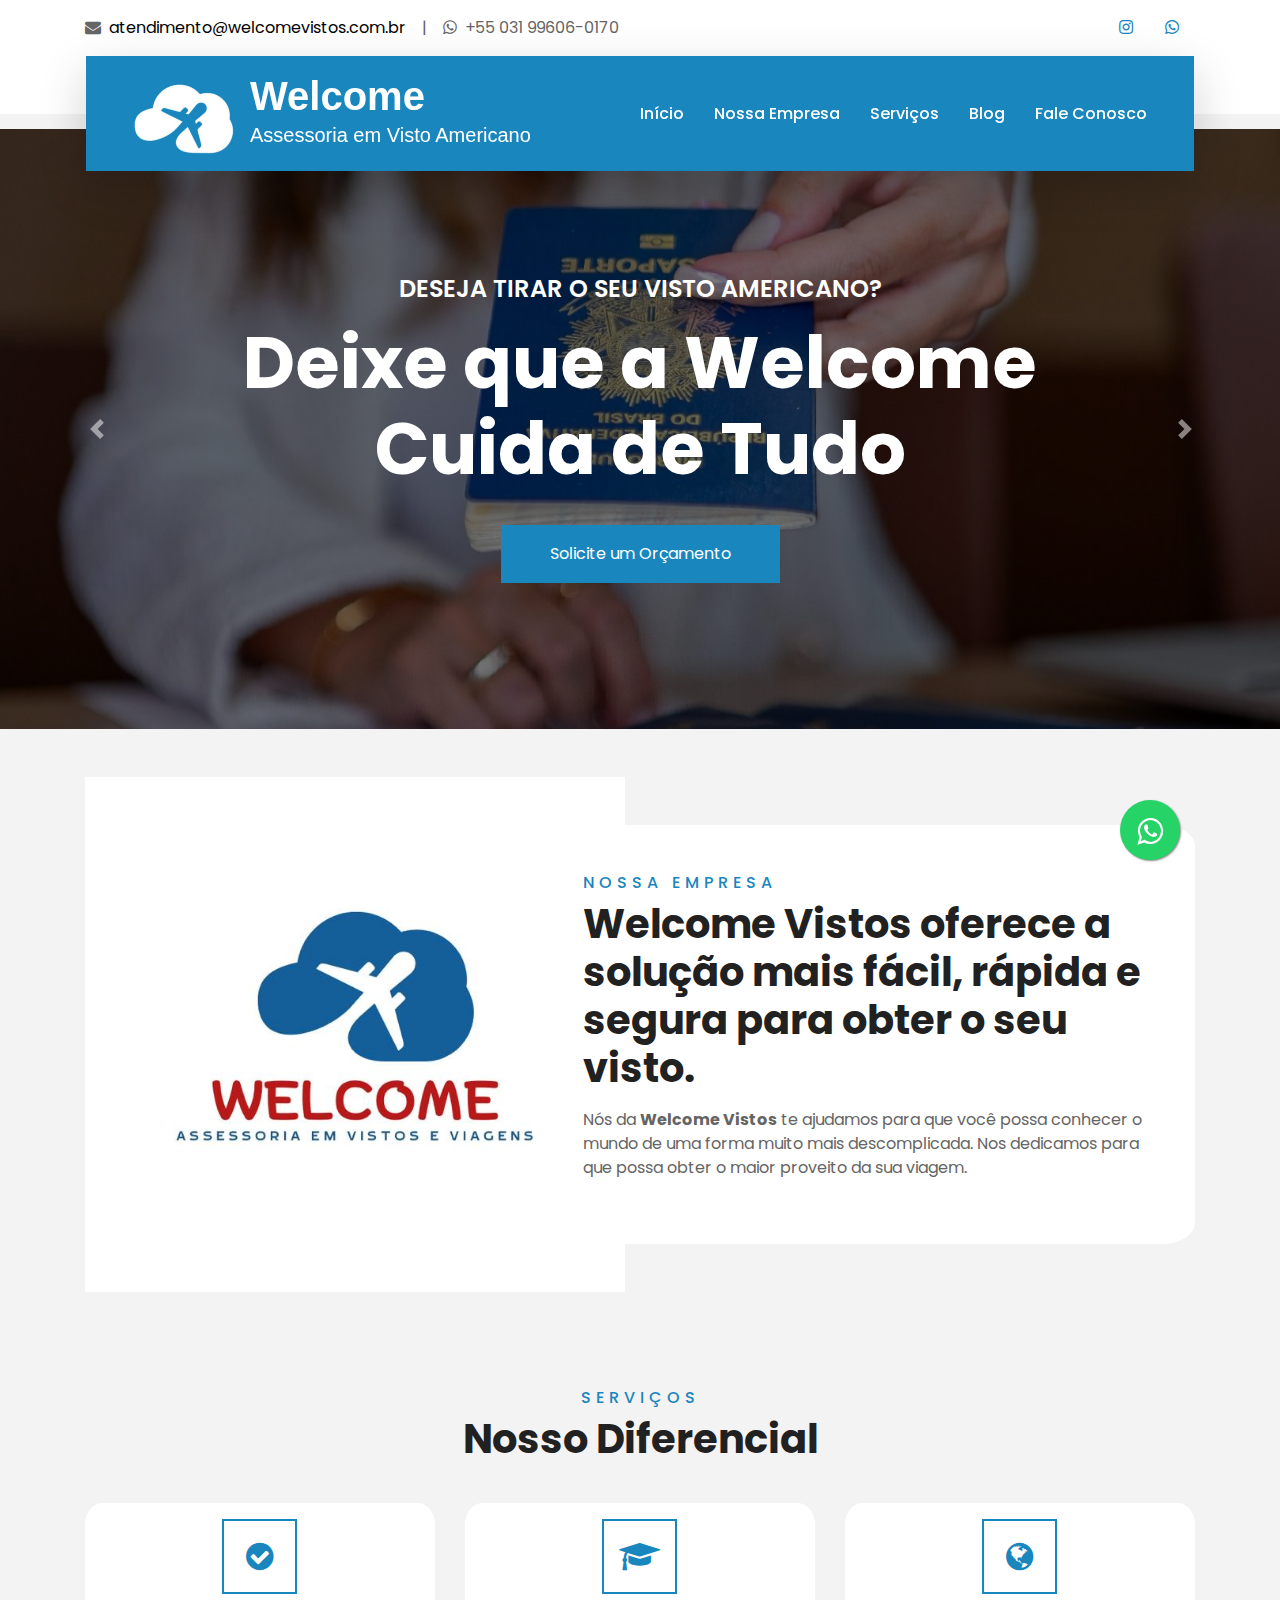
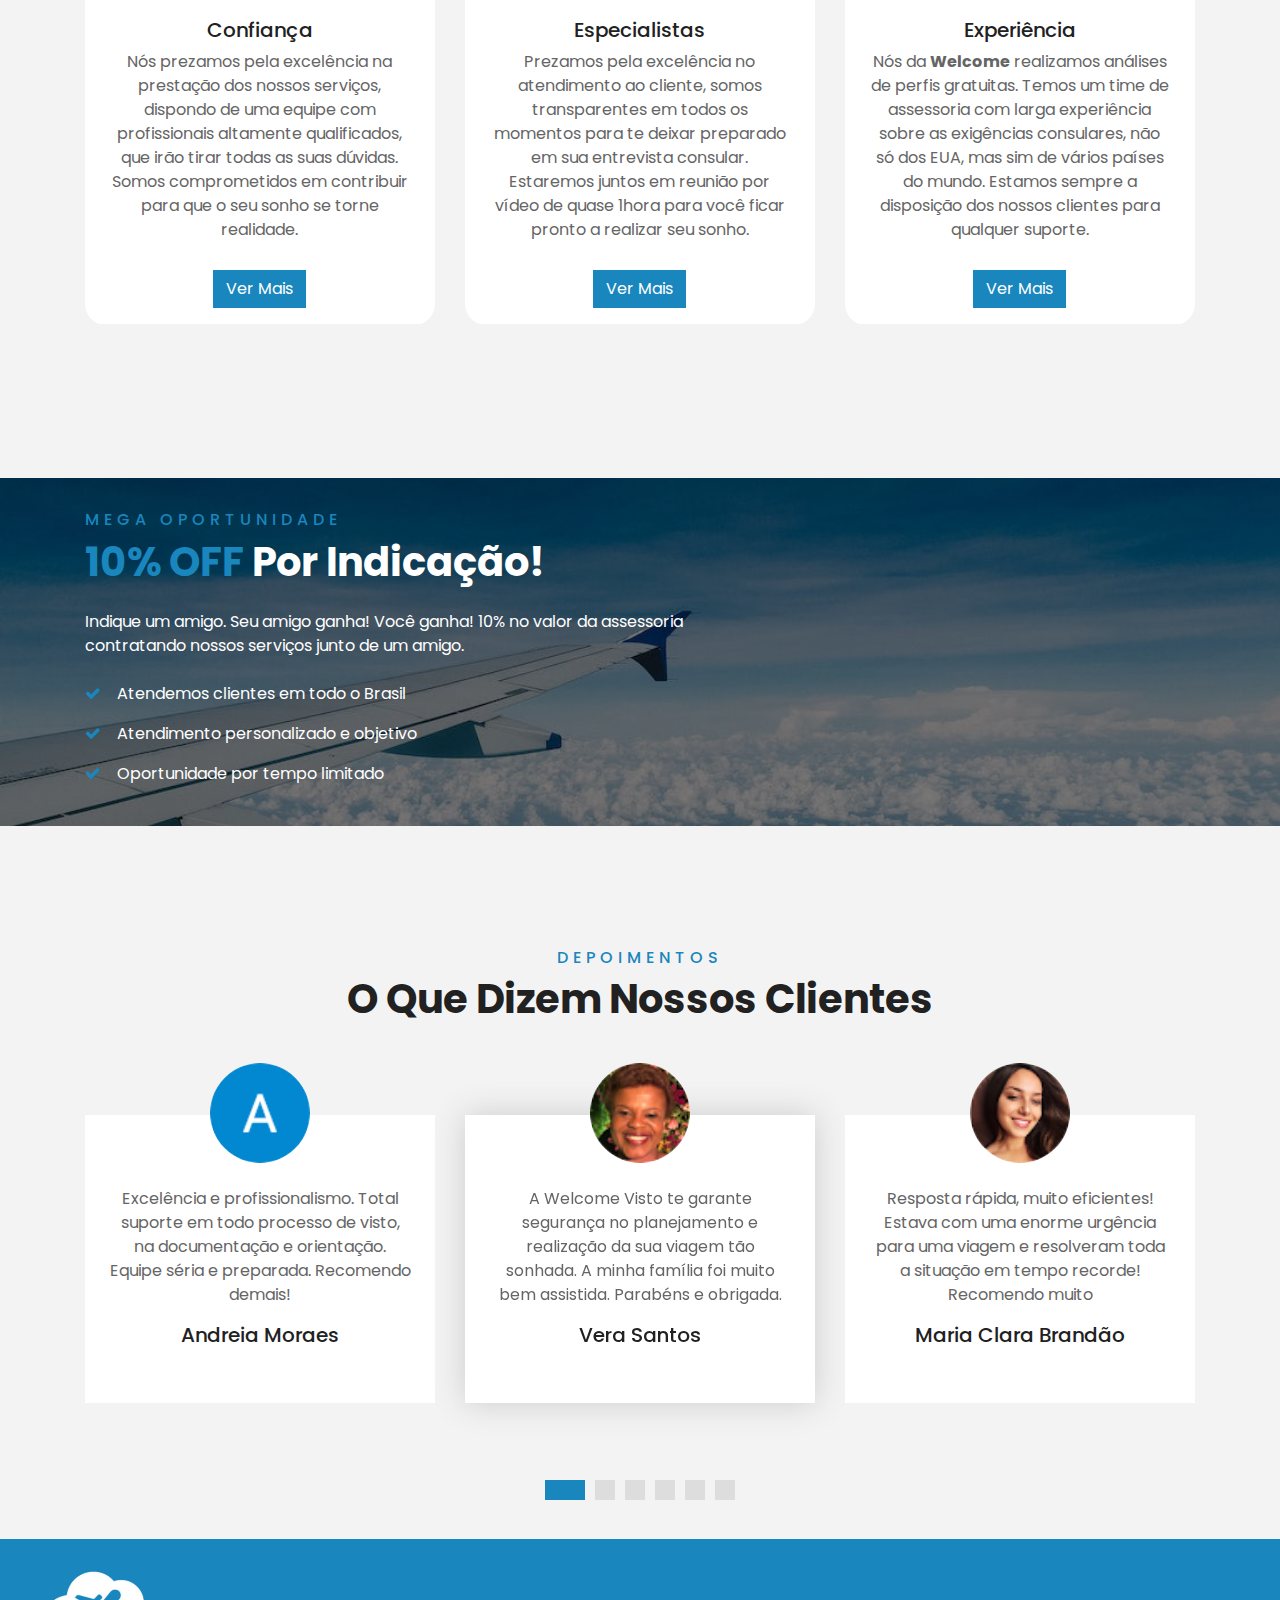
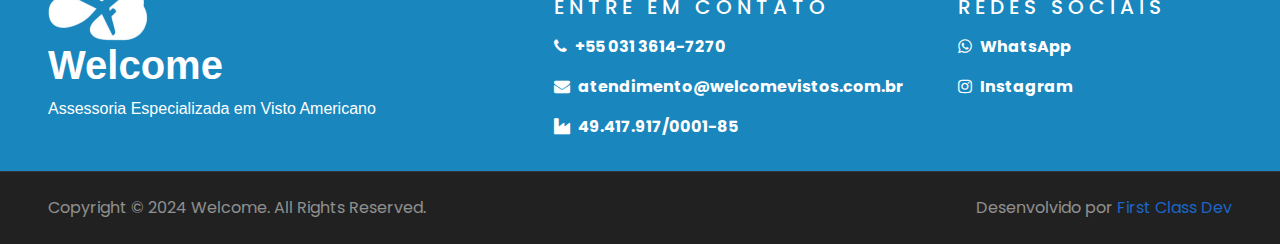
==== commit 423696e8: "Update index.html" ====
--- a/index.html
+++ b/index.html
@@ -24,17 +24,17 @@
             <div class="row">
                 <div class="col-lg-6 text-center text-lg-left mb-2 mb-lg-0">
                     <div class="d-inline-flex align-items-center">
-                        <p><i class="fa fa-envelope mr-2"></i><a href="mailto:atendimento@welcomevistos.com.br" style="color: #000000;">atendimento@welcomevistos.com.br</a></p>
+                        <p><i class="fa fa-envelope mr-2"></i><a href="mailto:atendimento@welcomevistos.com.br" style="color: #000000;" target="_blank">atendimento@welcomevistos.com.br</a></p>
                         <p class="text-body px-3">|</p>
                         <p><i class="fa fa-whatsapp mr-2"></i>+55 031 99606-0170</p>
                     </div>
                 </div>
                 <div class="col-lg-6 text-center text-lg-right">
                     <div class="d-inline-flex align-items-center">
-                        <a class="text-primary px-3" href="https://www.instagram.com/welcomevistos/">
+                        <a class="text-primary px-3" href="https://www.instagram.com/welcomevistos/" target="_blank">
                             <i class="fab fa-instagram"></i>
                         </a>
-                        <a class="text-primary px-3" href="https://wa.me/5531996060170">
+                        <a class="text-primary px-3" href="https://web.whatsapp.com/send?phone=55031996060170&text=Ol%C3%A1,%20meu%20nome%20%C3%A9" target="_blank">
                             <i class="fab fa-whatsapp"></i>
                         </a>
                     </div>
@@ -79,9 +79,9 @@
                 <div class="carousel-item active">
                     <img class="w-100" src="img/Angela/imgA_03.jpg" alt="Image">
                     <div class="carousel-caption d-flex flex-column align-items-center justify-content-center">
-                        <div class="p-3" style="max-width: 900px;">
+                        <div class="p-3">
                             <h4 class="text-white text-uppercase mb-md-3">Deseja tirar o seu visto americano?</h4>
-                            <h1 class="display-3 text-white mb-md-4">Deixe que a Welcome Cuida de Tudo</h1>
+                            <h1 class="display-3 text-white mb-md-4" style="max-width: 900px;">Deixe que a Welcome Cuida de Tudo</h1>
                             <a href="./contact.html" class="btn btn-primary py-md-3 px-md-5 mt-2">Solicite um Orçamento</a>
                         </div>
                     </div>
@@ -89,9 +89,9 @@
                 <div class="carousel-item">
                     <img class="w-100" src="img/Angela/imgA_02.jpg" alt="Image">
                     <div class="carousel-caption d-flex flex-column align-items-center justify-content-center">
-                        <div class="p-3" style="max-width: 900px;">
+                        <div class="p-3" style="margin-top: 300px;">
                             <h4 class="text-white text-uppercase mb-md-3">Assessoria Profissional Completa</h4>
-                            <h1 class="display-3 text-white mb-md-4">Análise de Perfil<br/>100% Gratuita</h1>
+                            <h1 class="display-3 text-white mb-md-4" style="max-width: 900px;">Análise de Perfil<br/>100% Gratuita</h1>
                             <a href="./service.html" class="btn btn-primary py-md-3 px-md-5 mt-2">Saiba Mais</a>
                         </div>
                     </div>
@@ -99,9 +99,9 @@
                 <div class="carousel-item">
                     <img class="w-100" src="img/Angela/imgA_04.jpg" alt="Image">
                     <div class="carousel-caption d-flex flex-column align-items-center justify-content-center">
-                        <div class="p-3" style="max-width: 900px;">
+                        <div class="p-3" style="margin-top: 300px;">
                             <h4 class="text-white text-uppercase mb-md-3">Precisa de um passaporte?</h4>
-                            <h1 class="display-3 text-white mb-md-4">Viaje Tranquilo com a Welcome</h1>
+                            <h1 class="display-3 text-white mb-md-4" style="max-width: 900px;">Viaje Tranquilo com a Welcome</h1>
                             <a href="#sobre" class="btn btn-primary py-md-3 px-md-5 mt-2">Descubra Agora</a>
                         </div>
                     </div>
@@ -263,143 +263,55 @@
             </div>
             <div class="owl-carousel testimonial-carousel">
                 <div class="text-center pb-4">
-                    <img class="img-fluid-feedback mx-auto" src="./img/feedback/cli01.png" style="width: 100px; height: 100px;" >
-                    <div class="testimonial-text bg-white p-4 mt-n5">
-                        <p class="mt-5">
-                            Foi através da Welcome Vistos que resolvi todo o processo para adquirir o meu visto americano. 
-                            Recebi um atendimento de altíssima qualidade, além de ter todas as orientações de forma clara 
-                            e objetiva para a entrevista no consulado. Recomendo demais esta empresa!
-                        </p>
-                        <h5 class="text-truncate">Jonathan Henrique</h5>
-                    </div>
-                </div>
-                <div class="text-center">
-                    <img class="img-fluid-feedback mx-auto" src="./img/feedback/cli02.png" style="width: 100px; height: 100px;" >
-                    <div class="testimonial-text bg-white p-4 mt-n5">
-                        <p class="mt-5">
-                            Equipe super competente e atenciosa! Cuidou de tudooo p mim e p minha família, super recomendo.
-                        </p>
-                        <h5 class="text-truncate">Daiana Pratti</h5>
-                    </div>
-                </div>
-                <div class="text-center">
-                    <img class="img-fluid-feedback mx-auto" src="./img/feedback/cli04.png" style="width: 100px; height: 100px;" >
-                    <div class="testimonial-text bg-white p-4 mt-n5">
-                        <p class="mt-5">
-                            Precisei renovar um visto em cima da hora e só a passagem para Brasília me custaria R$2.000,00. 
-                            Contratei a Welcome Vistos e o despachante deles foi no meu lugar e resolveu tudo pra mim. 
-                            A economia de tempo e dinheiro foi enorme. Antes de contrata-los cotei com outras empresas de 
-                            BH mas nenhuma outra conseguiu me atender devido ao prazo curto; a welcome me atendeu e resolveu.
-                        </p>
-                        <h5 class="text-truncate">Carlos Augusto Branco</h5>
-                    </div>
-                </div>
-                <!-- <div class="text-center">
-                    <img class="img-fluid-feedback mx-auto" src="./img/feedback/cli05.png" style="width: 100px; height: 100px;" >
-                    <div class="testimonial-text bg-white p-4 mt-n5">
-                        <p class="mt-5">
-                            Amei o trabalho! Foram muito rápidos!
-                        </p>
-                        <h5 class="text-truncate">Júnia Dayrell</h5>
-                    </div>
-                </div> -->
-                <!-- <div class="text-center">
-                    <img class="img-fluid-feedback mx-auto" src="./img/feedback/cli06.png" style="width: 100px; height: 100px;" >
-                    <div class="testimonial-text bg-white p-4 mt-n5">
-                        <p class="mt-5">Atendimento excelente, trasmite confiança e resultado!!!!
-                        </p>
-                        <h5 class="text-truncate">Rafael Bachega Magela</h5>
-                    </div>
-                </div>
-                <div class="text-center">
-                    <img class="img-fluid-feedback mx-auto" src="./img/feedback/cli07.png" style="width: 100px; height: 100px;" >
-                    <div class="testimonial-text bg-white p-4 mt-n5">
-                        <p class="mt-5">Empresa de confiança, suporte excelente. Minha família tirou o visto com muita agilidade!!! Recomendo
-                        </p>
-                        <h5 class="text-truncate">Vivian Coelho</h5>
-                    </div>
-                </div>
-                <div class="text-center">
-                    <img class="img-fluid-feedback mx-auto" src="./img/feedback/cli08.png" style="width: 100px; height: 100px;" >
-                    <div class="testimonial-text bg-white p-4 mt-n5">
-                        <p class="mt-5">Excelente serviço prestado. Pessoal muito prestativo e atencioso, tiraram todas minhas dúvidas sem demora. Recomendo!!! Meu processo foi facilitado e deu tudo certo!
-                        </p>
-                        <h5 class="text-truncate">Murilo Freitas</h5>
-                    </div>
-                </div>
-                <div class="text-center">
-                    <img class="img-fluid-feedback mx-auto" src="./img/feedback/cli09.png" style="width: 100px; height: 100px;" >
-                    <div class="testimonial-text bg-white p-4 mt-n5">
-                        <p class="mt-5">Ainda não realizei o meu processo com eles, mas em breve eu e minha família iremos tirar o visto americano para ir na copa do mundo e irei contratar a assessoria da Welcome com certeza, pois tenho recebido ótimas recomendações.
-                        </p>
-                        <h5 class="text-truncate">Alexandre De Souza</h5>
-                    </div>
-                </div>
-                <div class="text-center">
-                    <img class="img-fluid-feedback mx-auto" src="./img/feedback/cli10.png" style="width: 100px; height: 100px;" >
-                    <div class="testimonial-text bg-white p-4 mt-n5">
-                        <p class="mt-5">Foi um serviço maravilhoso. Sempre disponíveis e auxiliaram em todas as fases.<br>Recomendo.
-                        </p>
-                        <h5 class="text-truncate">Helena Drummond</h5>
-                    </div>
-                </div>
-                <div class="text-center">
-                    <img class="img-fluid-feedback mx-auto" src="./img/feedback/cli11.png" style="width: 100px; height: 100px;" >
-                    <div class="testimonial-text bg-white p-4 mt-n5">
-                        <p class="mt-5">Fiz contato com a Welcome Vistos e tiraram todas as minhas dúvidas. Equipe nota 10.
-                        </p>
-                        <h5 class="text-truncate">Alexandre Rodrigues Souza</h5>
+                    <img class="img-fluid-feedback mx-auto" src="./img/feedback/cli18.png" style="width: 100px; height: 100px;" >
+                    <div class="testimonial-text bg-white p-4 mt-n5">
+                        <p class="mt-5">
+                            A Welcome Visto te garante segurança no planejamento  e realização da sua viagem tão sonhada.  A minha família foi muito bem assistida. Parabéns e obrigada.
+                        </p>
+                        <h5 class="text-truncate">Vera Santos</h5>
+                    </div>
+                </div>
+                <div class="text-center">
+                    <img class="img-fluid-feedback mx-auto" src="./img/feedback/cli19.png" style="width: 100px; height: 100px;" >
+                    <div class="testimonial-text bg-white p-4 mt-n5">
+                        <p class="mt-5">
+                            Resposta rápida, muito eficientes! Estava com uma enorme urgência para uma viagem e resolveram toda a situação em tempo recorde! Recomendo muito
+                        </p>
+                        <h5 class="text-truncate">Maria Clara Brandão</h5>
                     </div>
                 </div>
                 <div class="text-center">
                     <img class="img-fluid-feedback mx-auto" src="./img/feedback/cli12.png" style="width: 100px; height: 100px;" >
                     <div class="testimonial-text bg-white p-4 mt-n5">
-                        <p class="mt-5">Nossa experiência com a Welcome foi perfeita. Refizemos os nossos vistos americanos e deu tudo certinho!! Economizamos tempo e nos deu muita segurança.
-                        </p>
-                        <h5 class="text-truncate">Fátima Diniz</h5>
+                        <p class="mt-5">
+                            Contratamos a assessoria para renovar os vistos americanos! A Ângela foi atenciosa e tudo foi finalizado antes do prazo que pensamos que demoraria.
+                        </p>
+                        <h5 class="text-truncate">Fernanda Pratti</h5>
+                    </div>
+                </div>
+                <div class="text-center">
+                    <img class="img-fluid-feedback mx-auto" src="./img/feedback/cli20.png" style="width: 100px; height: 100px;" >
+                    <div class="testimonial-text bg-white p-4 mt-n5">
+                        <p class="mt-5">
+                            Estou extremamente satisfeita com os serviços de assessoria da Welcome para obtenção do meu visto para os Estados Unidos. A equipe foi profissional, ágil e ofereceu suporte excepcional em todo o processo. Recomendo seus serviços altamente eficientes .
+                        </p>
+                        <h5 class="text-truncate">Estefany Lucia Ciccarini</h5>
+                    </div>
+                </div>
+                <div class="text-center">
+                    <img class="img-fluid-feedback mx-auto" src="./img/feedback/cli21.png" style="width: 100px; height: 100px;" >
+                    <div class="testimonial-text bg-white p-4 mt-n5">
+                        <p class="mt-5">
+                            A equipe da Welcome é muito atenciosa e realizam as orientações de maneira clara e objetiva. Muito obrigada pela assessoria na renovação do meu visto.
+                        </p>
+                        <h5 class="text-truncate">MARIA LUCIA DE OLIVEIRA</h5>
                     </div>
                 </div>
                 <div class="text-center">
                     <img class="img-fluid-feedback mx-auto" src="./img/feedback/cli13.png" style="width: 100px; height: 100px;" >
                     <div class="testimonial-text bg-white p-4 mt-n5">
-                        <p class="mt-5">Excelentea o atendimento, informações precisas e a Ângela foi de uma educação incrível...tudo muito rápido e seguro, recomendo!!!
-                        </p>
-                        <h5 class="text-truncate">Ana Tolentino</h5>
-                    </div>
-                </div>
-                <div class="text-center">
-                    <img class="img-fluid-feedback mx-auto" src="./img/feedback/cli14.png" style="width: 100px; height: 100px;" >
-                    <div class="testimonial-text bg-white p-4 mt-n5">
-                        <p class="mt-5">O serviço prestado foi excepcional em todos os aspectos. Desde o atendimento de altíssima qualidade até a execução do processo de forma ágil e sem nenhum imprevisto, toda a experiência foi marcada por profissionalismo e eficiência.
-                        </p>
-                        <h5 class="text-truncate">Renato Figueiredo</h5>
-                    </div>
-                </div> -->
-                <div class="text-center">
-                    <img class="img-fluid-feedback mx-auto" src="./img/feedback/cli15.png" style="width: 100px; height: 100px;" >
-                    <div class="testimonial-text bg-white p-4 mt-n5">
-                        <p class="mt-5">
-                            Atendimento e qualidade impecáveis! Fomos muito bem orientados e conduzidos pela senhorita Angela para conseguir nosso visto americano. Desde o adiantamento da entrevista em quase 7 meses até as principais dicas durante a entrevista! Indico a empresa com total confiança!
-                        </p>
-                        <h5 class="text-truncate">Marcelo Bernardes</h5>
-                    </div>
-                </div>
-                <div class="text-center">
-                    <img class="img-fluid-feedback mx-auto" src="./img/feedback/cli16.png" style="width: 100px; height: 100px;" >
-                    <div class="testimonial-text bg-white p-4 mt-n5">
-                        <p class="mt-5">
-                            O serviço prestado superou as expectativas, apesar da distância geográfica, todo atendimento ocorreu on-line e ficamos super satisfeitos com o resultado, fizemos duas renovações e um novo visto para nossa filha de 2 anos. Parabéns, recomendo os serviços.
-                        </p>
-                        <h5 class="text-truncate">Wemerson Quéfren</h5>
-                    </div>
-                </div>
-                <div class="text-center">
-                    <img class="img-fluid-feedback mx-auto" src="./img/feedback/cli17.png" style="width: 100px; height: 100px;" >
-                    <div class="testimonial-text bg-white p-4 mt-n5">
-                        <p class="mt-5">
-                            Através  da Welcome Vistos, conseguimos êxito em nossas solicitações de visto.
-Nos auxíliaram no preenchimento do formulário, agendamento presencial e demais orientações quanto a documentação necessária.
-Agradeço e indico a Welcome Vistos.
+                        <p class="mt-5">
+                            Excelência e profissionalismo. Total suporte em todo processo de visto, na documentação e orientação. Equipe séria e preparada. Recomendo demais!
                         </p>
                         <h5 class="text-truncate">Andreia Moraes</h5>
                     </div>
@@ -416,7 +328,7 @@
         <i style="margin-top:16px" class="fa fa-whatsapp"></i>
     </a>
     <!-- <link rel="stylesheet" href="https://maxcdn.bootstrapcdn.com/font-awesome/4.5.0/css/font-awesome.min.css">
-    <a href="https://wa.me/555531996060170?text=Vim%20pelo%20Site" style="position:fixed;width:60px;height:60px;bottom:40px;right:100px;background-color:#25d366;color:#FFF;border-radius:50px;text-align:center;font-size:30px;box-shadow: 1px 1px 2px #888; z-index:1000;" target="_blank">
+    <a href="https://web.whatsapp.com/send?phone=55031996060170&text=Ol%C3%A1,%20meu%20nome%20%C3%A9" style="position:fixed;width:60px;height:60px;bottom:40px;right:100px;background-color:#25d366;color:#FFF;border-radius:50px;text-align:center;font-size:30px;box-shadow: 1px 1px 2px #888; z-index:1000;" target="_blank">
         <i style="margin-top:16px" class="fa fa-whatsapp"></i>
     </a> -->
 
@@ -436,8 +348,8 @@
             </div>
             <div class="col-lg-3 col-md-6 mb-auto">
                 <h5 class="text-white text-uppercase mt-4 mb-3" style="letter-spacing: 5px;">Redes sociais</h5>
-                <p span class="text-white"><b><i class="fa fa-whatsapp mr-2"></i><a style="color: #FFF;" href="https://wa.me/555531996060170?text=Vim%20pelo%20Site/">WhatsApp</a></b></p>
-                <p span class="text-white"><b><i class="fa fa-instagram mr-2"></i><a style="color: #FFF;" href="https://www.instagram.com/welcomevistos/">Instagram</a></b></p>
+                <p span class="text-white"><b><i class="fa fa-whatsapp mr-2"></i><a style="color: #FFF;" href="https://web.whatsapp.com/send?phone=55031996060170&text=Ol%C3%A1,%20meu%20nome%20%C3%A9" target="_blank">WhatsApp</a></b></p>
+                <p span class="text-white"><b><i class="fa fa-instagram mr-2"></i><a style="color: #FFF;" href="https://www.instagram.com/welcomevistos/" target="_blank">Instagram</a></b></p>
             </div>
         </div>
     </div>
@@ -448,7 +360,7 @@
                 </p>
             </div>
             <div class="col-lg-6 text-center text-md-right">
-                <p class="m-0 text-white-50">Desenvolvido por <a href="https://firstclassdev.com.br/">First Class Dev</a></p>
+                <p class="m-0 text-white-50">Desenvolvido por <a href="https://firstclassdev.com.br/" target="_blank">First Class Dev</a></p>
             </div>
         </div>
     </div>
--- a/css/style.css
+++ b/css/style.css
@@ -9847,3 +9847,14 @@
   background-color: #FFFFFF;
 }
 
+@media only screen and (max-width: 600px) {
+  .p-3{
+    margin-top: 0px !important; /* Revertendo a margem superior para dispositivos móveis */
+  }
+  .display-3.text-white.mb-md-4 {
+    font-size: 22px; /* Defina o tamanho da fonte desejado para dispositivos móveis */
+  }
+  .btn.btn-primary.py-md-3.px-md-5.mt-2 {
+    font-size: 10px; /* Defina o tamanho da fonte desejado para dispositivos móveis */
+  }
+}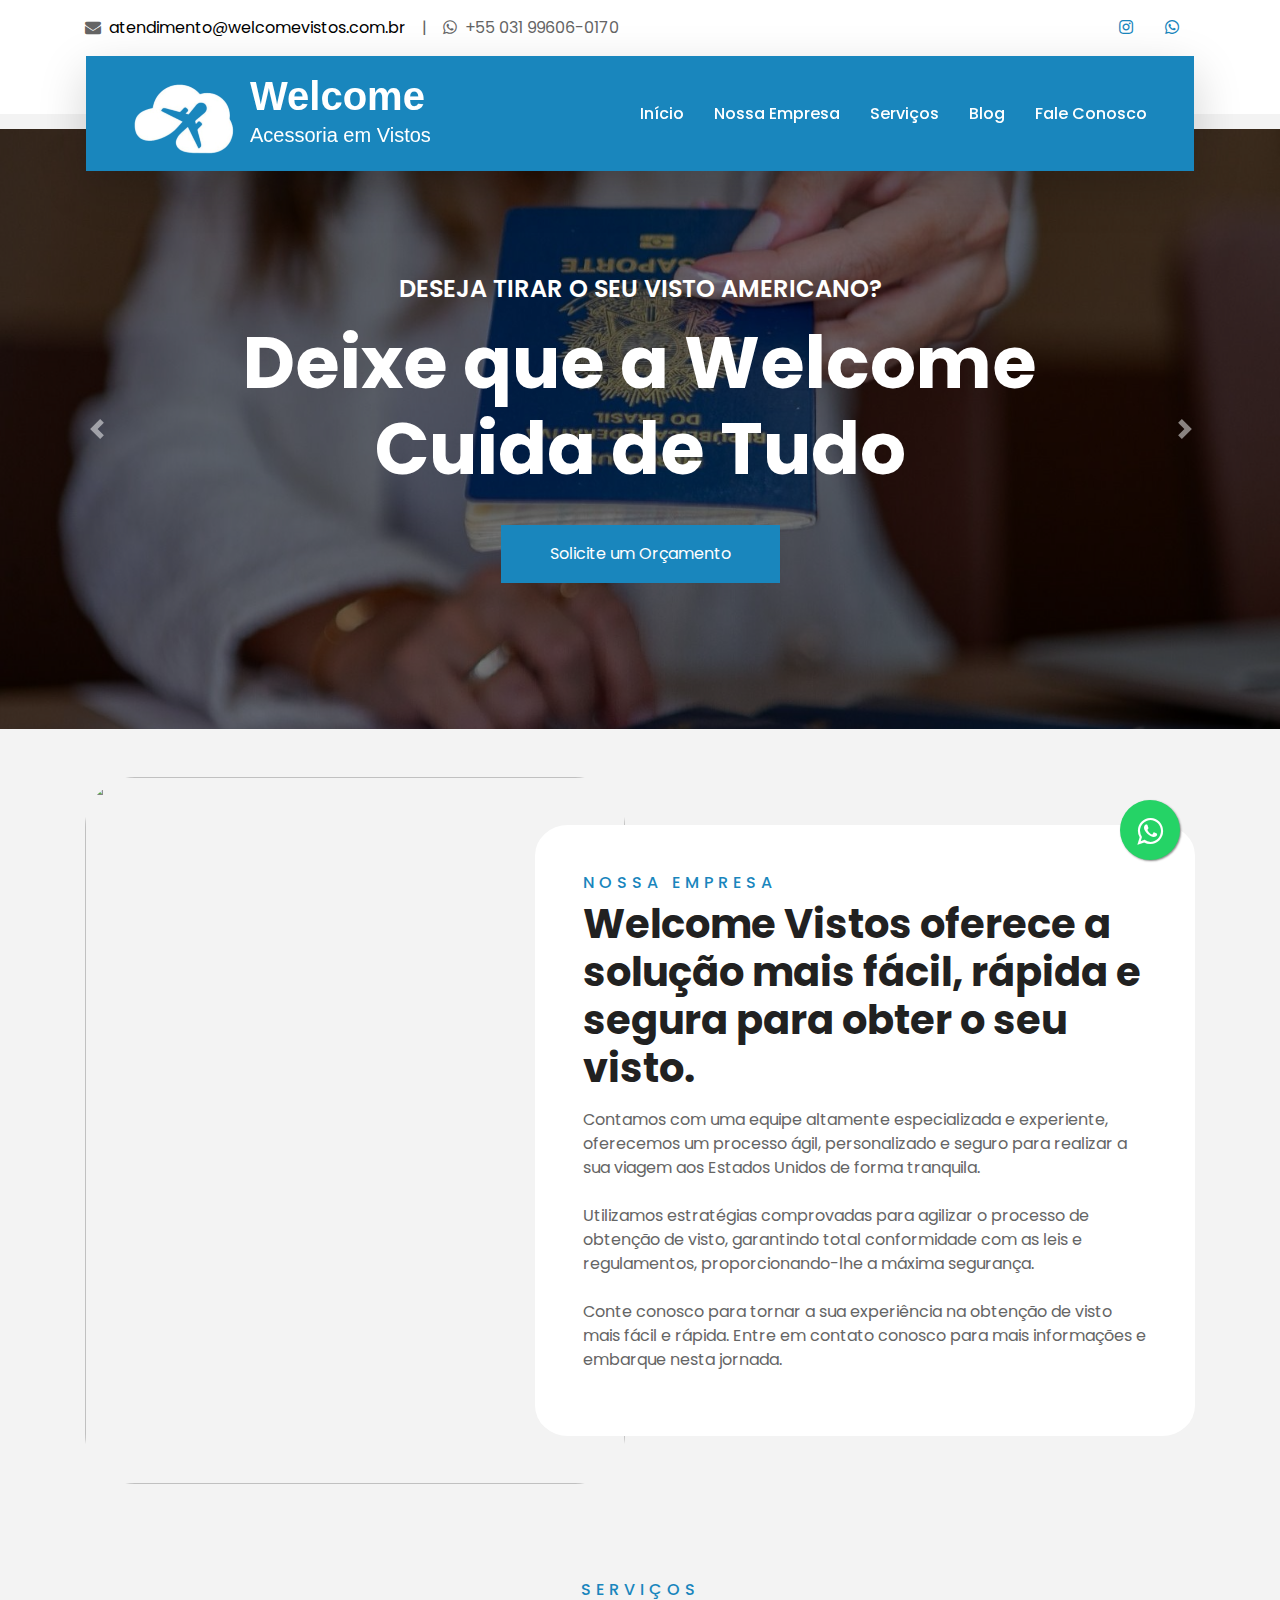
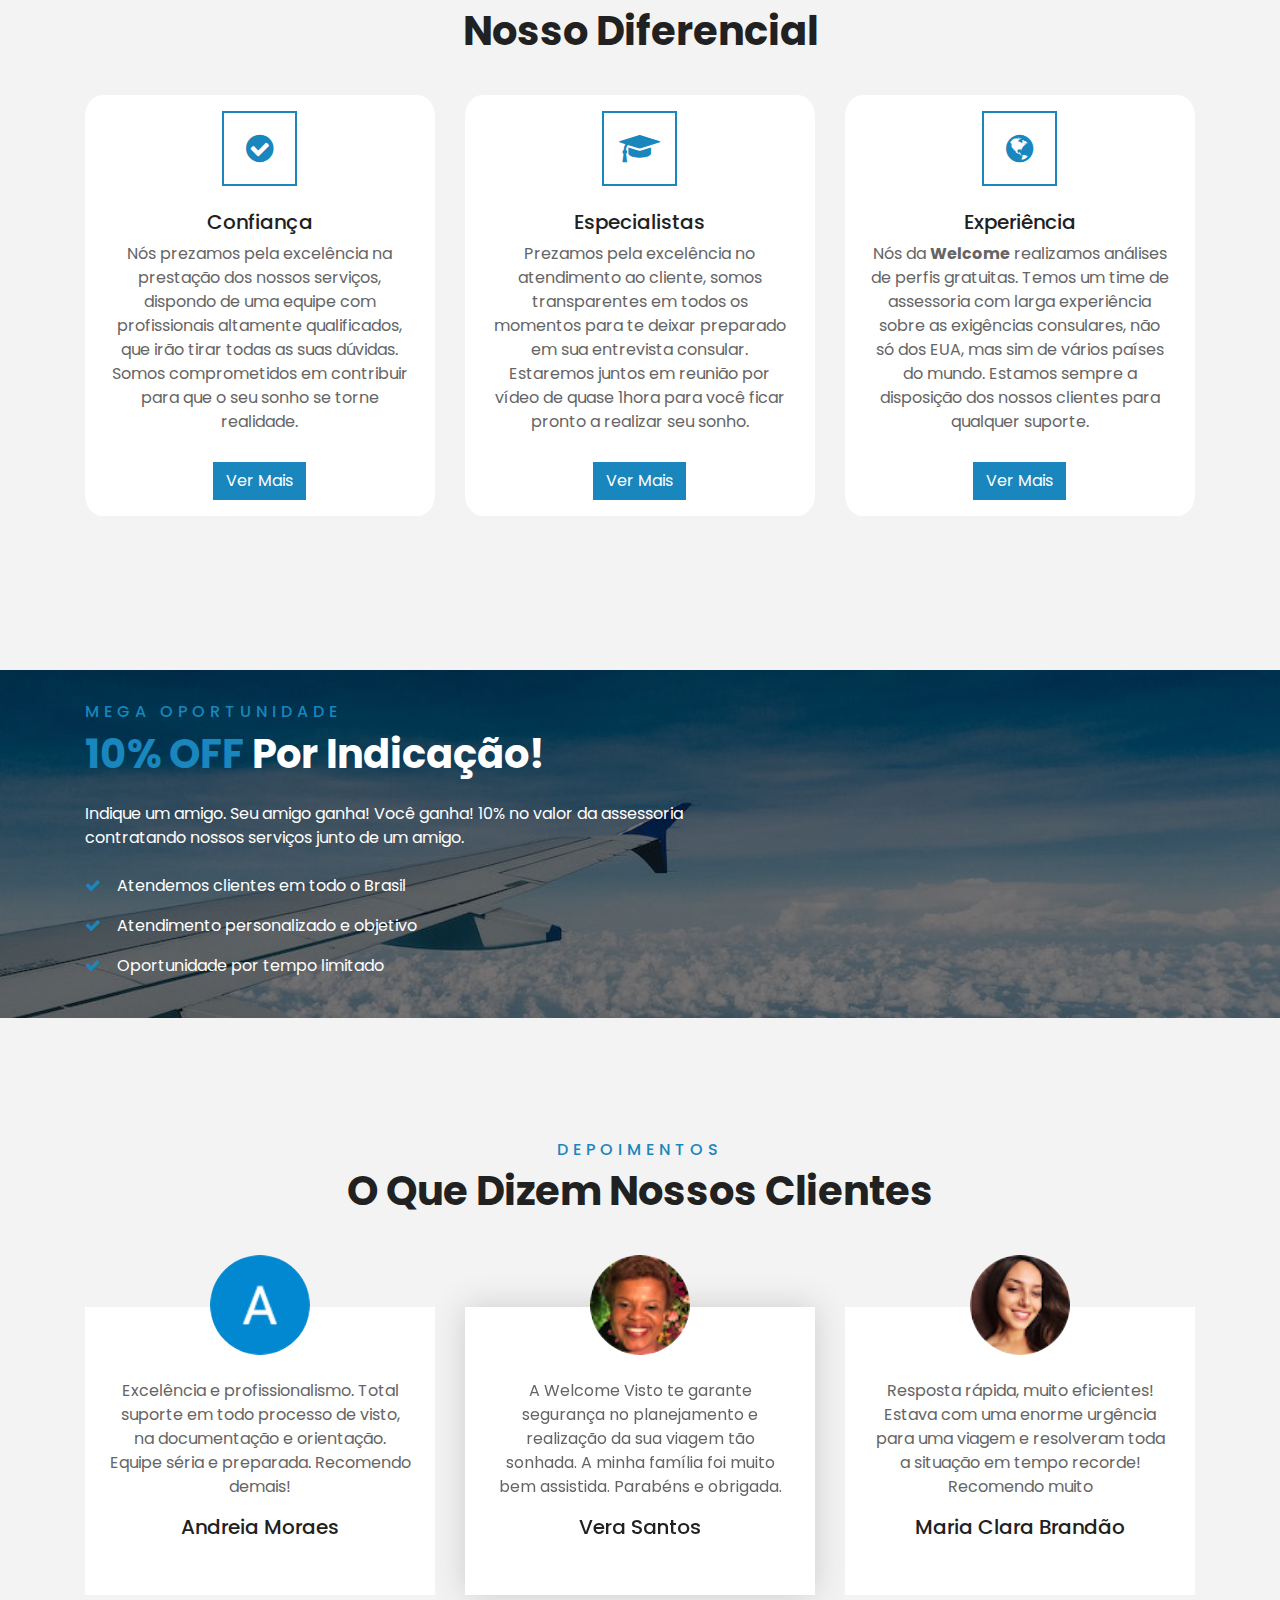
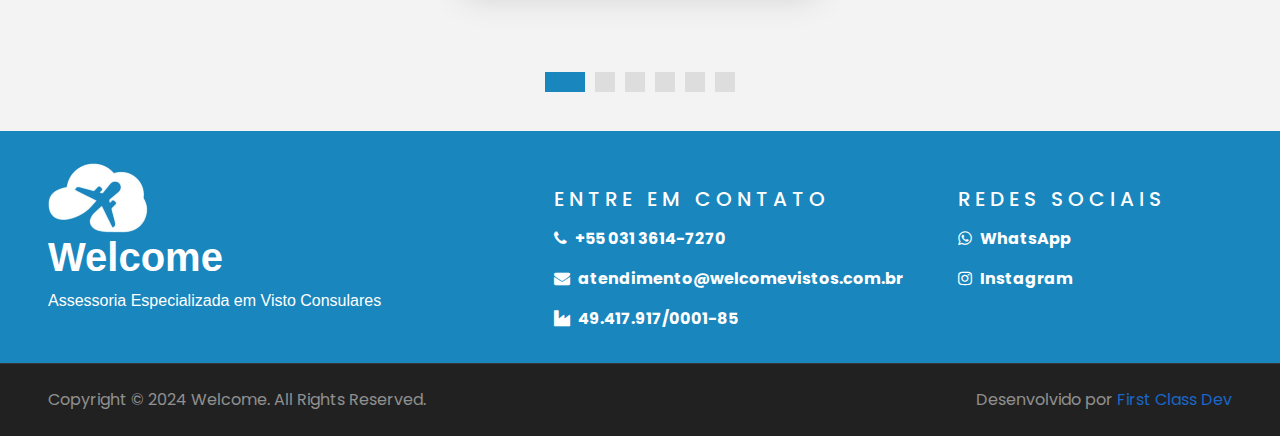
==== commit f8764417: "Update index.html" ====
--- a/index.html
+++ b/index.html
@@ -15,9 +15,25 @@
     <link href="lib/tempusdominus/css/tempusdominus-bootstrap-4.min.css" rel="stylesheet" />
     <link href="https://fonts.cdnfonts.com/css/biski-trial" rel="stylesheet">
     <link href="css/style.css" rel="stylesheet">
+    <!-- Google Tag Manager -->
+    <script>
+    (function(w,d,s,l,i){w[l]=w[l]||[];w[l].push({'gtm.start':
+    new Date().getTime(),event:'gtm.js'});var f=d.getElementsByTagName(s)[0],
+    j=d.createElement(s),dl=l!='dataLayer'?'&l='+l:'';j.async=true;j.src=
+    'https://www.googletagmanager.com/gtm.js?id='+i+dl;f.parentNode.insertBefore(j,f);
+    })(window,document,'script','dataLayer','GTM-M8V27WW5');
+    </script>
+    <!-- End Google Tag Manager -->
 </head>
 
 <body>
+    <!-- Google Tag Manager (noscript) -->
+    <noscript><iframe src="https://www.googletagmanager.com/ns.html?id=GTM-M8V27WW5"
+    height="0" width="0" style="display:none;visibility:hidden">
+    </iframe></noscript>
+    <!-- End Google Tag Manager (noscript) -->
+
+
     <!-- Topbar Start -->
     <div class="container-fluid bg-light pt-3 d-none d-lg-block">
         <div class="container">
@@ -53,7 +69,7 @@
                 </a>
                 <a href="" class="navbar-brand">
                     <h1 class="m-0 text-primary"><span class="text-light-navbar">Welcome</h1>
-                    <p span class="text-light-navbar">Assessoria em Visto Americano</p>
+                    <p span class="text-light-navbar">Acessoria em Vistos</p>
                 </a>
                 <button type="button" class="navbar-toggler" data-toggle="collapse" data-target="#navbarCollapse">
                     <span class="navbar-toggler-icon"><i class="fa fa-2x fa-bars mx-auto mb-4"></i></span>
@@ -110,7 +126,7 @@
                     <img class="w-100" src="img/Angela/imgA_05.jpg" alt="Image">
                     <div class="carousel-caption d-flex flex-column align-items-center justify-content-center">
                         <div class="p-3" style="max-width: 900px;">
-                            <h4 class="text-white text-uppercase mb-md-3">Assessoria em Vistos e Viagens</h4>
+                            <h4 class="text-white text-uppercase mb-md-3">Assessoria na Obtenção de Passaporte e Vistos</h4>
                             <h1 class="display-3 text-white mb-md-4">A Viagem dos Seus Sonhos Começa Aqui</h1>
                             <a href="#sobre" class="btn btn-primary py-md-3 px-md-5 mt-2">Descubra Agora</a>
                         </div>
@@ -137,7 +153,7 @@
             <div class="row">
                 <div class="col-lg-6 pt-5 pb-lg-5" style="min-height: 500px;">
                     <div class="position-relative h-100">
-                        <img class="position-absolute w-100 h-100" src="img/logo_index.jpg" style="object-fit: cover;">
+                        <img class="position-absolute w-100 h-100" src="img/logo_index.png" style="object-fit: cover; border-radius: 50px;">
                     </div>
                 </div>
                 <div class="col-lg-6 pt-5 pb-lg-5">
@@ -145,8 +161,14 @@
                         <h6 class="text-primary text-uppercase" style="letter-spacing: 5px;" >Nossa Empresa</h6>
                         <h1 class="mb-3">Welcome Vistos oferece a solução mais fácil, rápida e segura para obter o seu visto.</h1>
                         <p>
-                            Nós da <b>Welcome Vistos</b> te ajudamos para que você possa conhecer o mundo de uma forma muito mais descomplicada. 
-                            Nos dedicamos para que possa obter o maior proveito da sua viagem.
+                            Contamos com uma equipe altamente especializada e experiente, oferecemos um processo ágil, personalizado e seguro para 
+                            realizar a sua viagem aos Estados Unidos de forma tranquila. 
+                            <br/><br/>
+                            Utilizamos estratégias comprovadas para agilizar o processo de obtenção de visto, garantindo total conformidade com as 
+                            leis e regulamentos, proporcionando-lhe a máxima segurança. 
+                            <br/><br/>
+                            Conte conosco para tornar a sua experiência na obtenção de visto mais fácil e rápida. Entre em contato conosco para mais 
+                            informações e embarque nesta jornada.
                         </p>
                     </div>
                 </div>
@@ -338,7 +360,7 @@
             <div class="col-lg-5 col-md-1 mb-auto">
                     <img src="img/aviao-removebg-preview (1).png" alt="Image">
                     <h1 class="text-light-navbar">Welcome</h1>
-                    <p span class="text-light-navbar">Assessoria Especializada em Visto Americano</p>
+                    <p span class="text-light-navbar">Assessoria Especializada em Visto Consulares</p>
             </div>
             <div class="col-lg-4 col-md-6 mb-auto">
                 <h5 class="text-white text-uppercase mt-4 mb-3" style="letter-spacing: 5px;">Entre em Contato</h5>
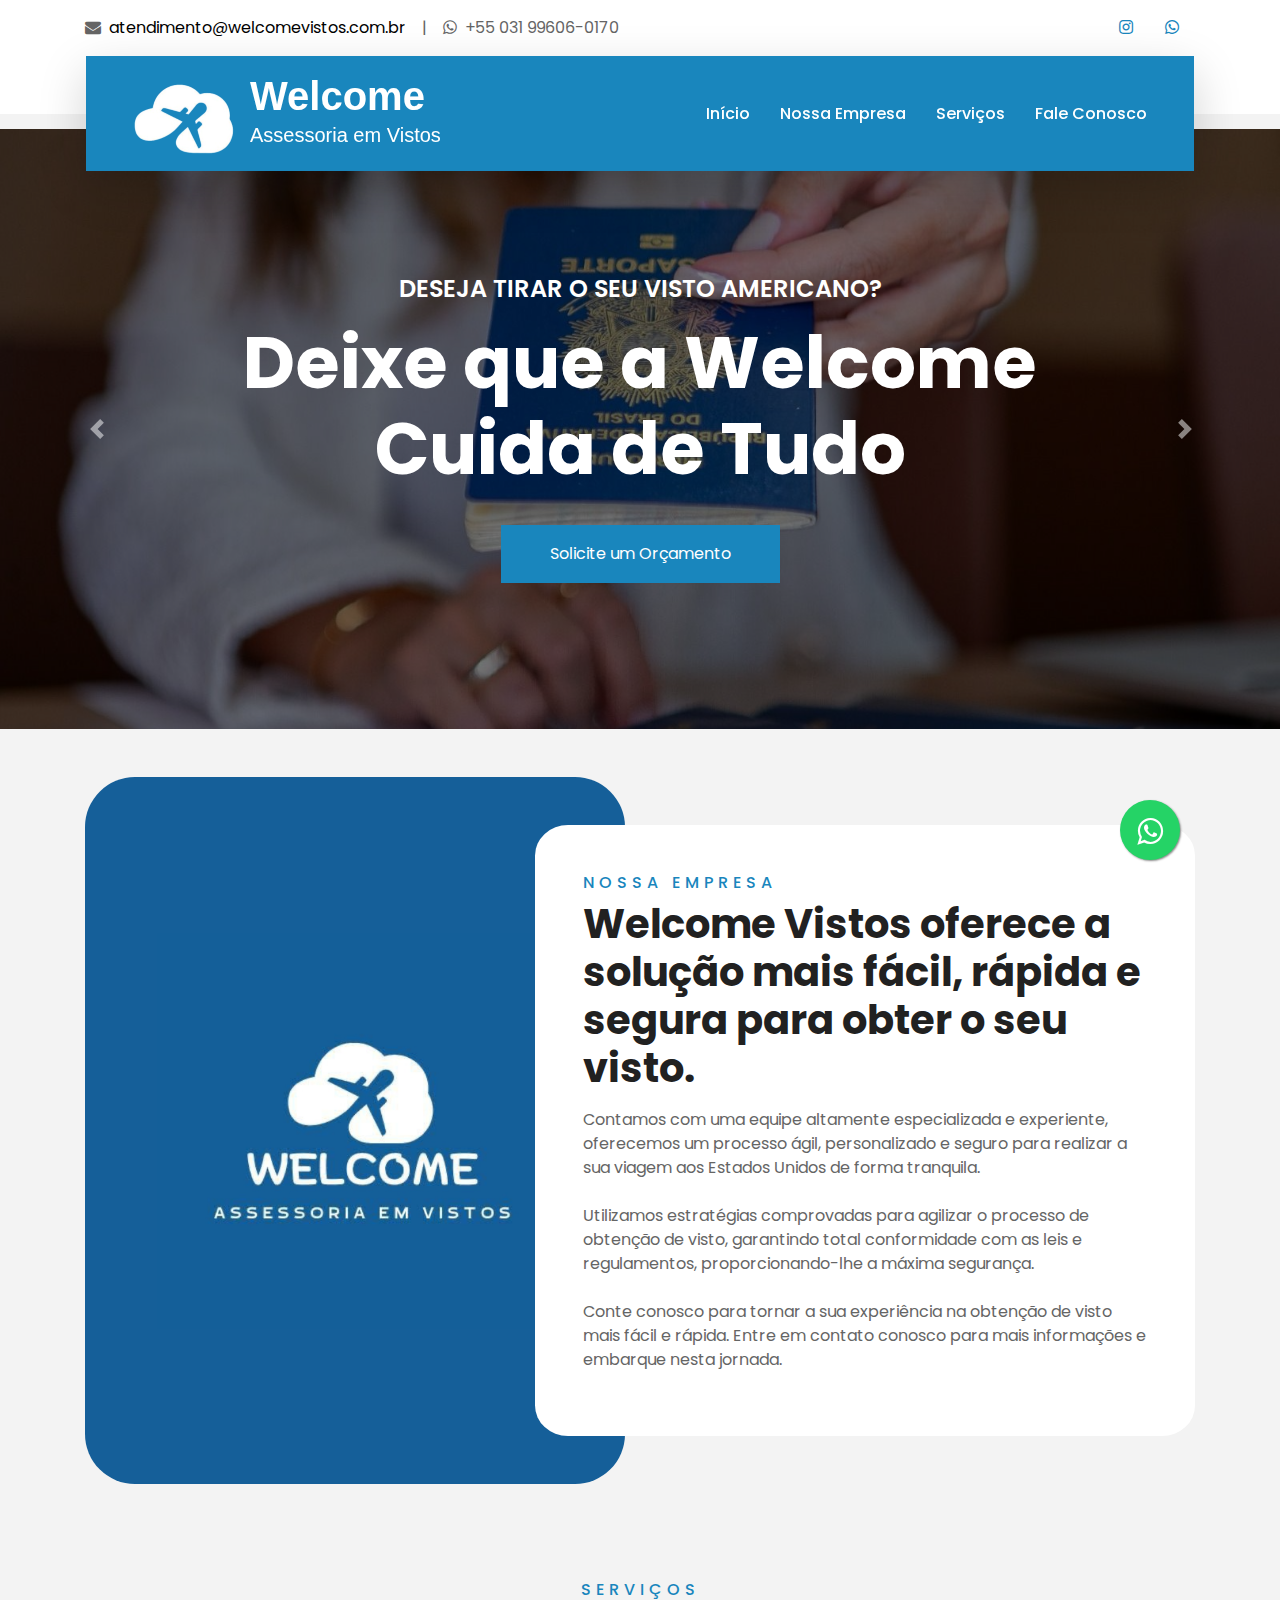
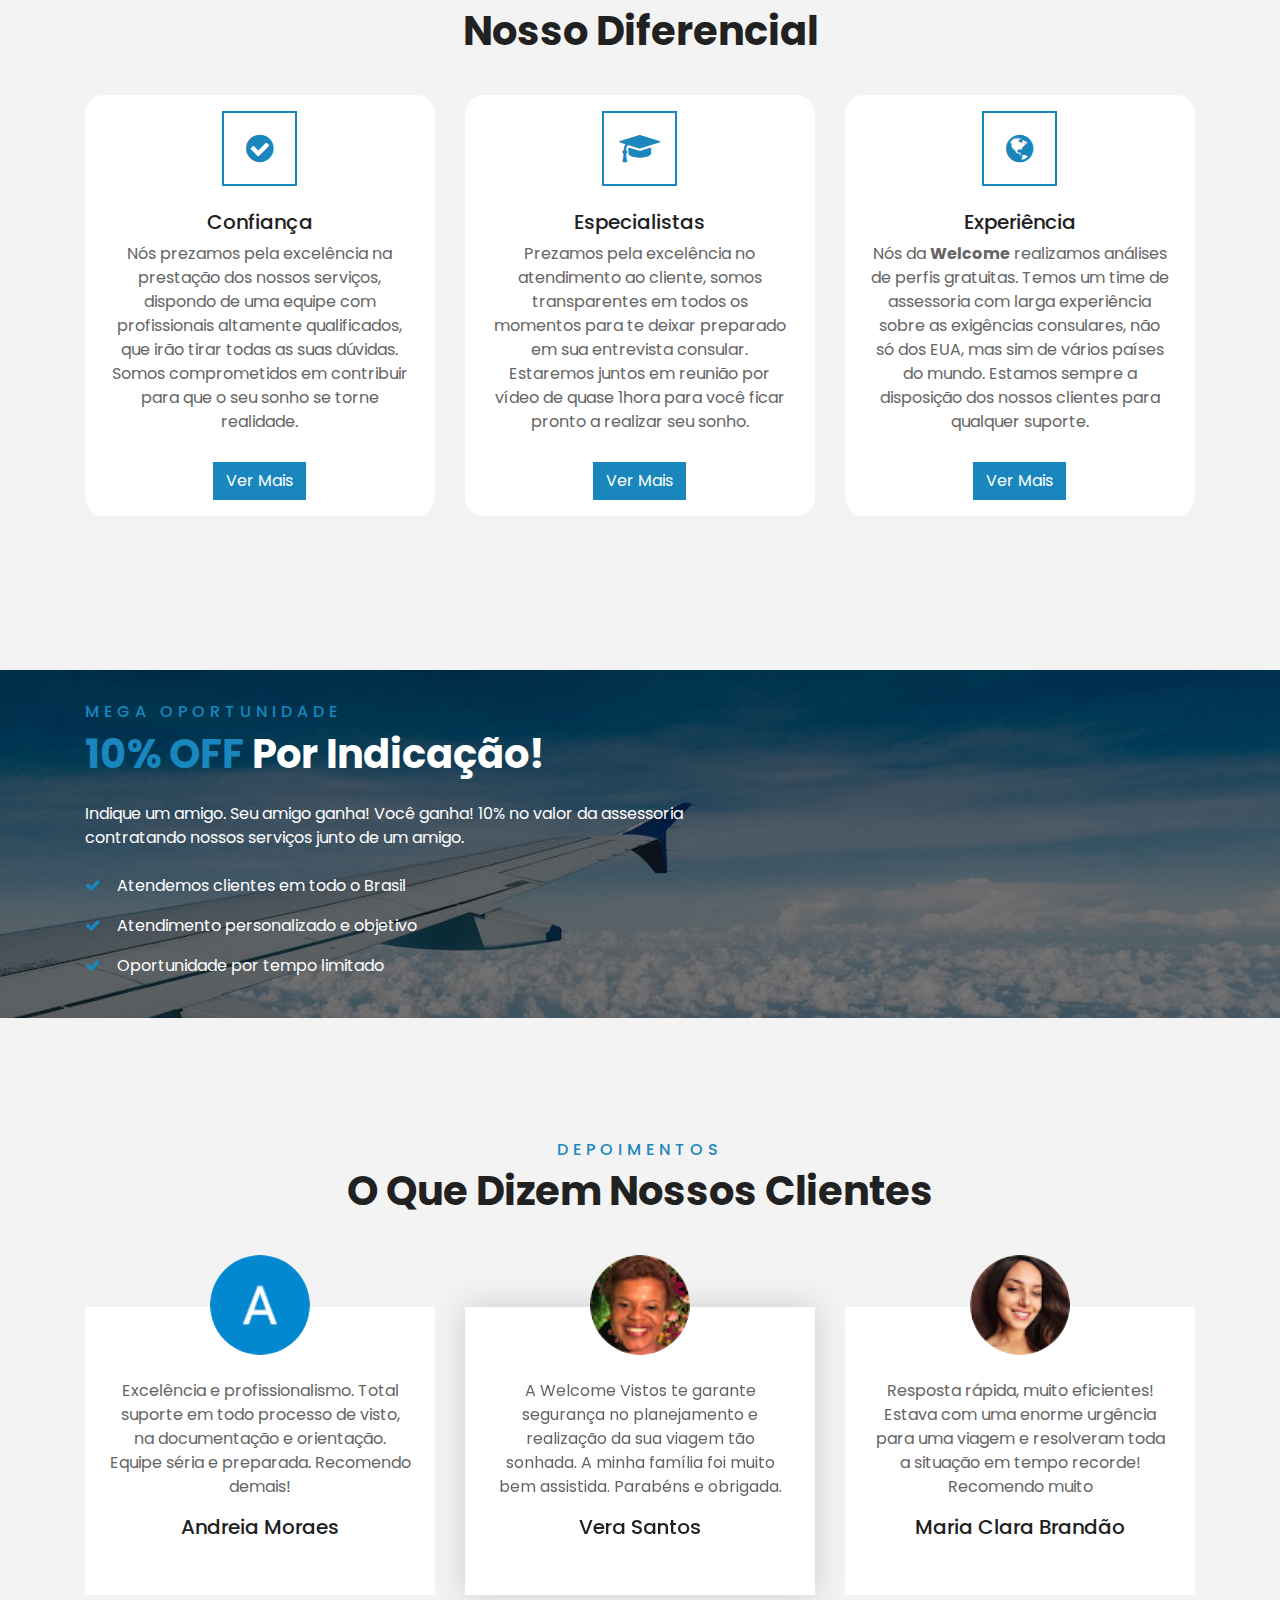
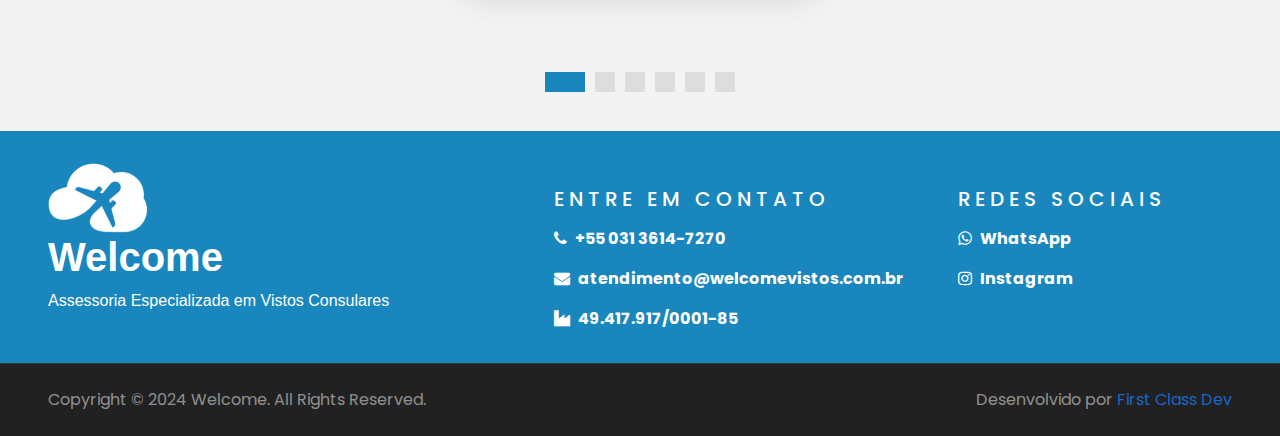
==== commit bc411682: "Update index.html" ====
--- a/index.html
+++ b/index.html
@@ -6,7 +6,7 @@
     <title>Welcome</title>
     <meta content="width=device-width, initial-scale=1.0" name="viewport">
     <meta content="Welcome" name="keywords">
-    <meta content="Assesoria Especializada em Visto Americano" name="description">
+    <meta content="Assesoria Especializada em Vistos" name="description">
     <link href="img/Welcome.ico" rel="icon">
     <link rel="preconnect" href="https://fonts.gstatic.com">
     <link href="https://fonts.googleapis.com/css2?family=Poppins:wght@400;500;600;700&display=swap" rel="stylesheet"> 
@@ -69,7 +69,7 @@
                 </a>
                 <a href="" class="navbar-brand">
                     <h1 class="m-0 text-primary"><span class="text-light-navbar">Welcome</h1>
-                    <p span class="text-light-navbar">Acessoria em Vistos</p>
+                    <p span class="text-light-navbar">Assessoria  em Vistos</p>
                 </a>
                 <button type="button" class="navbar-toggler" data-toggle="collapse" data-target="#navbarCollapse">
                     <span class="navbar-toggler-icon"><i class="fa fa-2x fa-bars mx-auto mb-4"></i></span>
@@ -79,7 +79,7 @@
                         <a href="./index.html" class="nav-item nav-link active">Início</a>
                         <a href="./about.html" class="nav-item nav-link">Nossa Empresa</a>
                         <a href="./service.html" class="nav-item nav-link">Serviços</a>
-                        <a href="./blog.html" class="nav-item nav-link">Blog</a>
+                        <!-- <a href="./blog.html" class="nav-item nav-link">Blog</a> -->
                         <a href="./contact.html" class="nav-item nav-link">Fale Conosco</a>
                     </div>
                 </div>
@@ -288,7 +288,7 @@
                     <img class="img-fluid-feedback mx-auto" src="./img/feedback/cli18.png" style="width: 100px; height: 100px;" >
                     <div class="testimonial-text bg-white p-4 mt-n5">
                         <p class="mt-5">
-                            A Welcome Visto te garante segurança no planejamento  e realização da sua viagem tão sonhada.  A minha família foi muito bem assistida. Parabéns e obrigada.
+                            A Welcome Vistos te garante segurança no planejamento  e realização da sua viagem tão sonhada.  A minha família foi muito bem assistida. Parabéns e obrigada.
                         </p>
                         <h5 class="text-truncate">Vera Santos</h5>
                     </div>
@@ -346,7 +346,7 @@
 
     <!-- WhatsApp -->
     <link rel="stylesheet" href="https://maxcdn.bootstrapcdn.com/font-awesome/4.5.0/css/font-awesome.min.css">
-    <a href="https://web.whatsapp.com/send?phone=55031996060170&text=Ol%C3%A1,%20meu%20nome%20%C3%A9" style="position:fixed;width:60px;height:60px;bottom:40px;right:100px;background-color:#25d366;color:#FFF;border-radius:50px;text-align:center;font-size:30px;box-shadow: 1px 1px 2px #888; z-index:1000;" target="_blank">
+    <a href="https://api.whatsapp.com/send/?phone=55031996060170&text=Olá%2C+meu+nome+é&type=phone_number&app_absent=0" style="position:fixed;width:60px;height:60px;bottom:40px;right:100px;background-color:#25d366;color:#FFF;border-radius:50px;text-align:center;font-size:30px;box-shadow: 1px 1px 2px #888; z-index:1000;" target="_blank">
         <i style="margin-top:16px" class="fa fa-whatsapp"></i>
     </a>
     <!-- <link rel="stylesheet" href="https://maxcdn.bootstrapcdn.com/font-awesome/4.5.0/css/font-awesome.min.css">
@@ -360,7 +360,7 @@
             <div class="col-lg-5 col-md-1 mb-auto">
                     <img src="img/aviao-removebg-preview (1).png" alt="Image">
                     <h1 class="text-light-navbar">Welcome</h1>
-                    <p span class="text-light-navbar">Assessoria Especializada em Visto Consulares</p>
+                    <p span class="text-light-navbar">Assessoria Especializada em Vistos Consulares</p>
             </div>
             <div class="col-lg-4 col-md-6 mb-auto">
                 <h5 class="text-white text-uppercase mt-4 mb-3" style="letter-spacing: 5px;">Entre em Contato</h5>
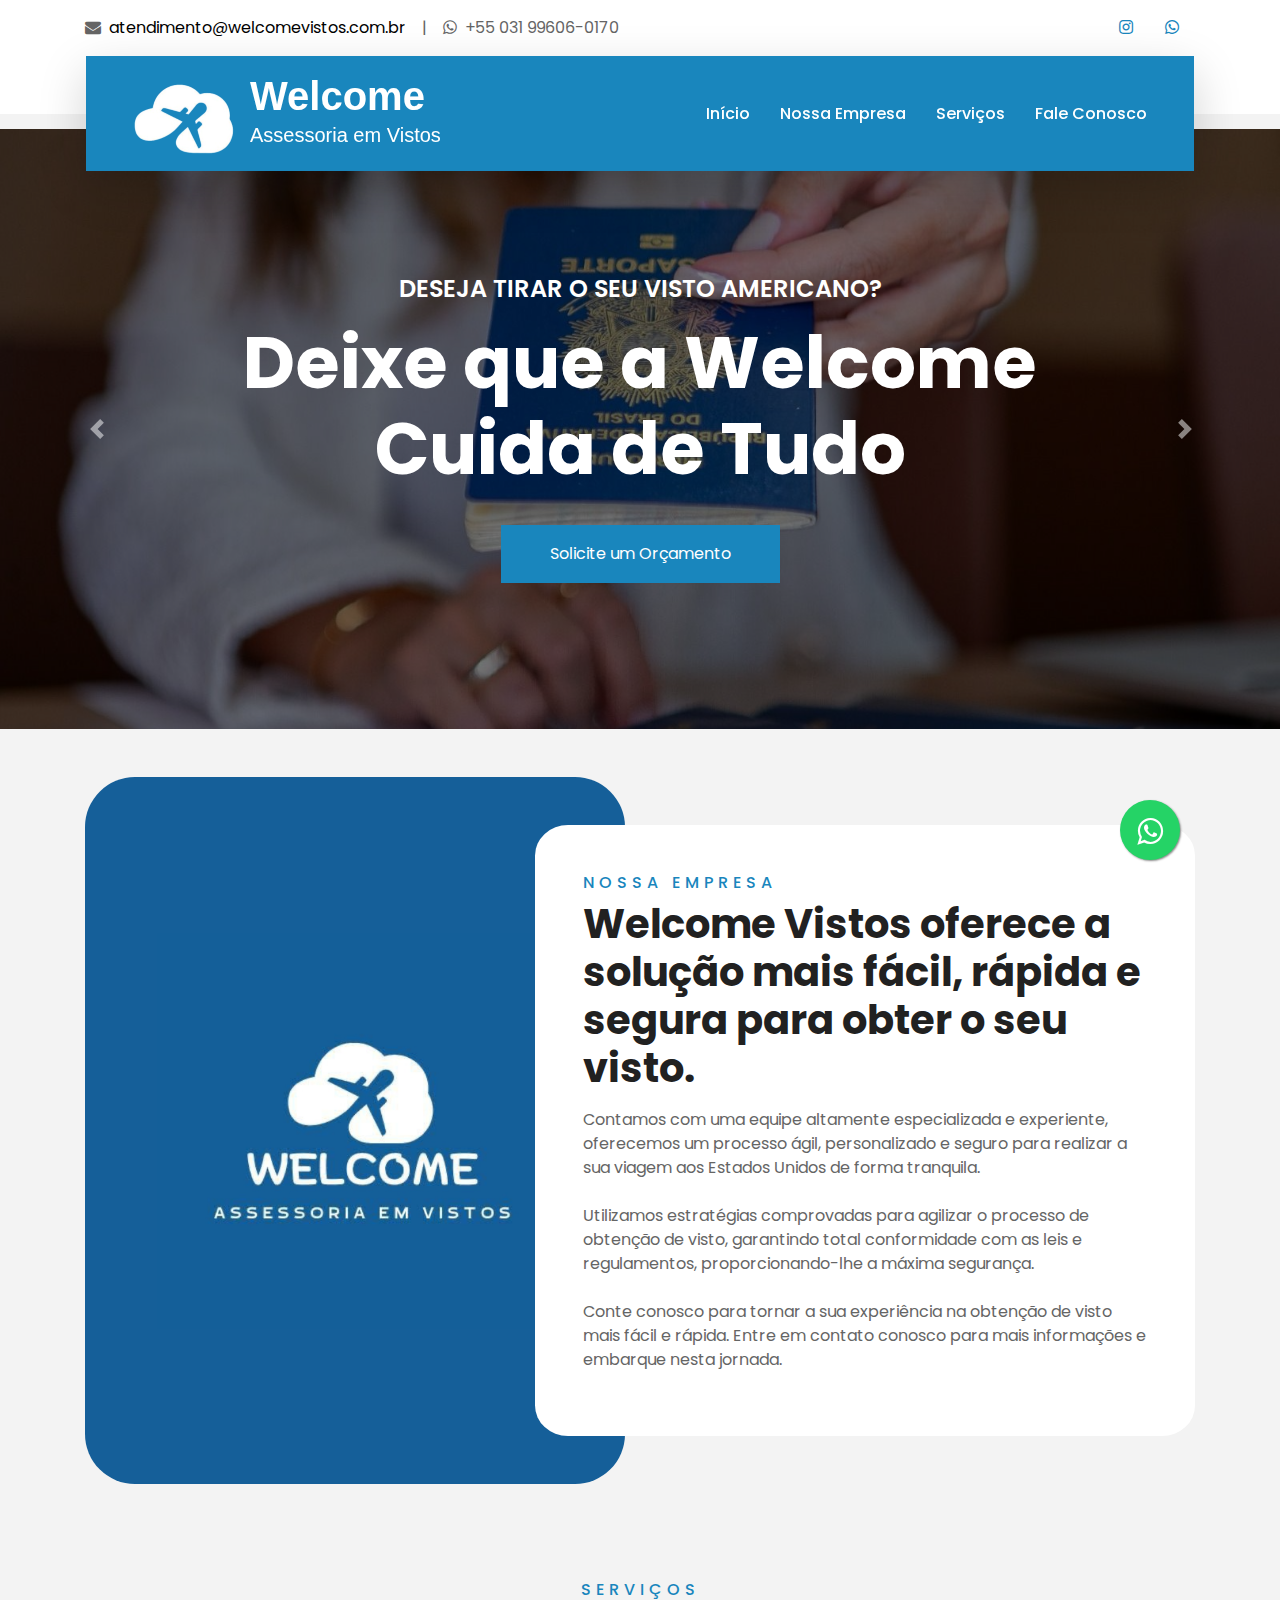
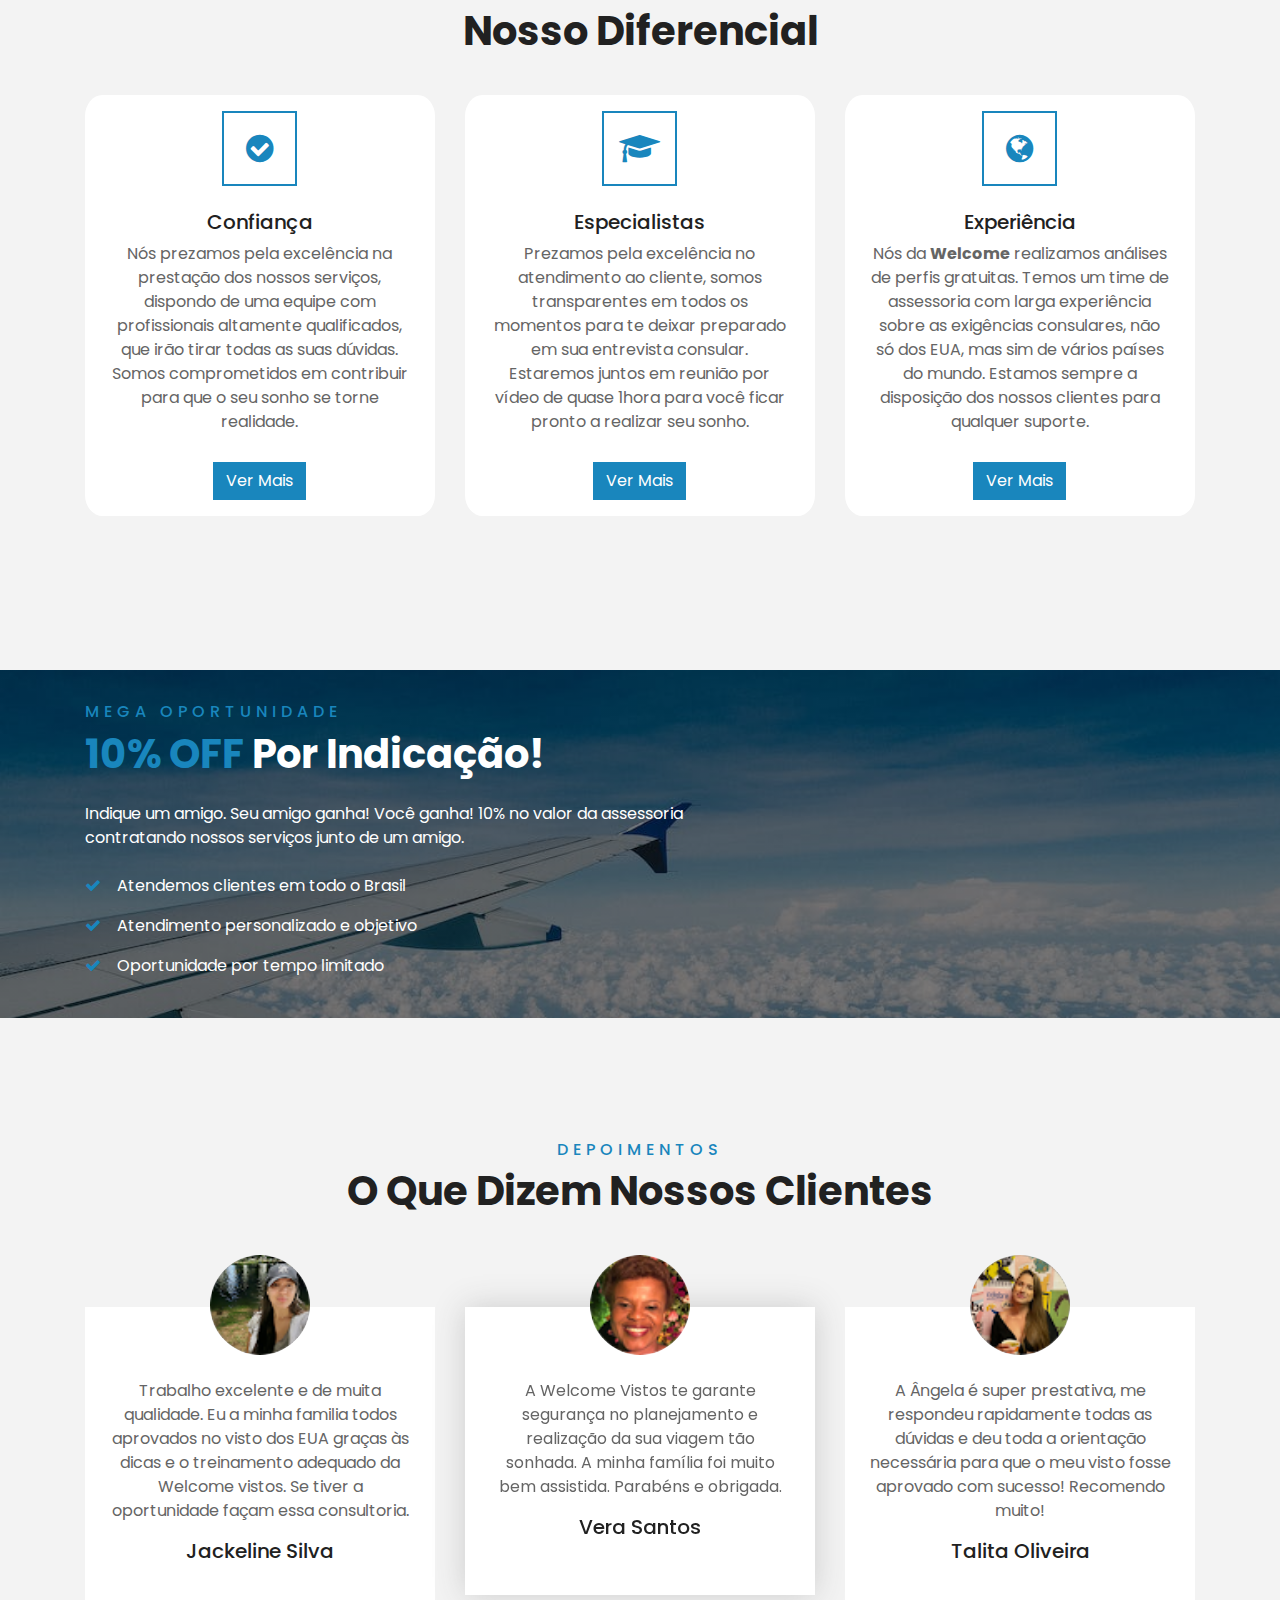
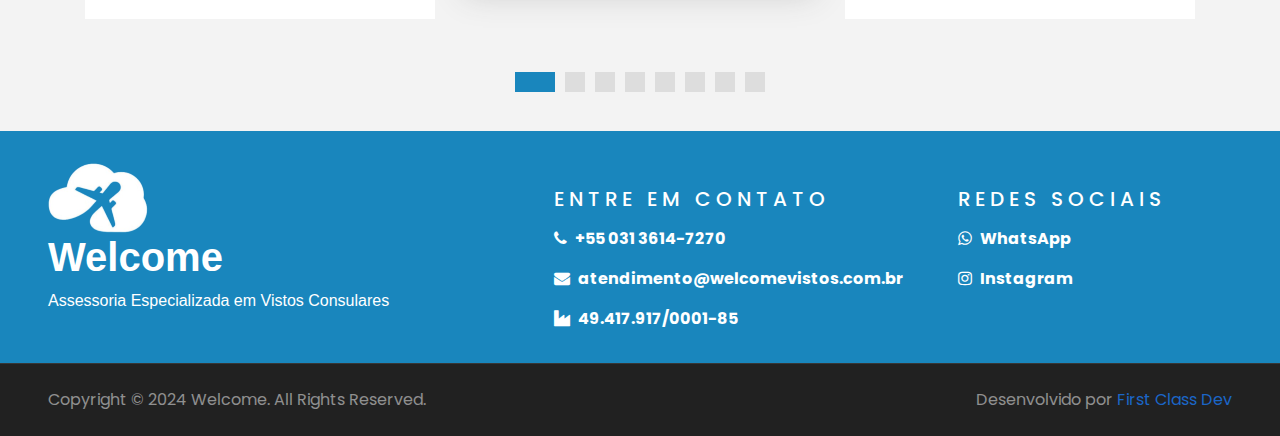
==== commit 4bb325f7: "Update index.html" ====
--- a/index.html
+++ b/index.html
@@ -293,7 +293,7 @@
                         <h5 class="text-truncate">Vera Santos</h5>
                     </div>
                 </div>
-                <div class="text-center">
+                <!--  <div class="text-center">
                     <img class="img-fluid-feedback mx-auto" src="./img/feedback/cli19.png" style="width: 100px; height: 100px;" >
                     <div class="testimonial-text bg-white p-4 mt-n5">
                         <p class="mt-5">
@@ -336,6 +336,69 @@
                             Excelência e profissionalismo. Total suporte em todo processo de visto, na documentação e orientação. Equipe séria e preparada. Recomendo demais!
                         </p>
                         <h5 class="text-truncate">Andreia Moraes</h5>
+                    </div>
+                </div> -->
+                <div class="text-center">
+                    <img class="img-fluid-feedback mx-auto" src="./img/feedback/cli22.png" style="width: 100px; height: 100px;" >
+                    <div class="testimonial-text bg-white p-4 mt-n5">
+                        <p class="mt-5">
+                            A Ângela é super prestativa, me respondeu rapidamente todas as dúvidas e deu toda a orientação necessária para que o meu visto fosse aprovado com sucesso! Recomendo muito!
+                        </p>
+                        <h5 class="text-truncate">Talita Oliveira</h5>
+                    </div>
+                </div>
+                <div class="text-center">
+                    <img class="img-fluid-feedback mx-auto" src="./img/feedback/cli23.png" style="width: 100px; height: 100px;" >
+                    <div class="testimonial-text bg-white p-4 mt-n5">
+                        <p class="mt-5">
+                            Estou extremamente satisfeita com os serviços de assessoria da Welcome para obtenção do meu visto para os Estados Unidos. A equipe foi profissional, ágil e ofereceu suporte excepcional em todo o processo. Recomendo seus serviços altamente eficientes. Obrigada Welcome.
+                        </p>
+                        <h5 class="text-truncate">Estefany Lucia Ciccarini</h5>
+                    </div>
+                </div>
+                <div class="text-center">
+                    <img class="img-fluid-feedback mx-auto" src="./img/feedback/cli24.png" style="width: 100px; height: 100px;" >
+                    <div class="testimonial-text bg-white p-4 mt-n5">
+                        <p class="mt-5">
+                            Serviço excepcional, equipe muito atenciosa. Prestaram todo o suporte, tiraram todas as dúvidas, desde as mais simples até as mais complexas.
+                        </p>
+                        <h5 class="text-truncate">Will Leonel</h5>
+                    </div>
+                </div>
+                <div class="text-center">
+                    <img class="img-fluid-feedback mx-auto" src="./img/feedback/cli11.png" style="width: 100px; height: 100px;" >
+                    <div class="testimonial-text bg-white p-4 mt-n5">
+                        <p class="mt-5">
+                            Excelência e profissionalismo. Total suporte em todo processo de visto, na documentação e orientação. Equipe séria e preparada. Recomendo demais!
+                        </p>
+                        <h5 class="text-truncate">Angelo Dias</h5>
+                    </div>
+                </div>
+                <div class="text-center">
+                    <img class="img-fluid-feedback mx-auto" src="./img/feedback/cli25.png" style="width: 100px; height: 100px;" >
+                    <div class="testimonial-text bg-white p-4 mt-n5">
+                        <p class="mt-5">
+                            Eu e meu namorado fomos muito bem acessorados, ds160 perfeitamente preenchida não nos pediram nenhum documento, fizeram 2perguntas e o visto foi aprovado. Recomendo de olhos fechados!
+                        </p>
+                        <h5 class="text-truncate">Lavinia Borges</h5>
+                    </div>
+                </div>
+                <div class="text-center">
+                    <img class="img-fluid-feedback mx-auto" src="./img/feedback/cli14.png" style="width: 100px; height: 100px;" >
+                    <div class="testimonial-text bg-white p-4 mt-n5">
+                        <p class="mt-5">
+                            Super atenciosos e confiáveis! Trataram o meu processo de visto com muito cuidado e agilidade! Recomendo muito a empresa!
+                        </p>
+                        <h5 class="text-truncate">Renato</h5>
+                    </div>
+                </div>
+                <div class="text-center">
+                    <img class="img-fluid-feedback mx-auto" src="./img/feedback/cli26.png" style="width: 100px; height: 100px;" >
+                    <div class="testimonial-text bg-white p-4 mt-n5">
+                        <p class="mt-5">
+                            Trabalho excelente e de muita qualidade. Eu a minha familia todos aprovados no visto dos EUA graças às dicas e o treinamento adequado da Welcome vistos. Se tiver a oportunidade façam essa consultoria.
+                        </p>
+                        <h5 class="text-truncate">Jackeline Silva</h5>
                     </div>
                 </div>
             </div>
